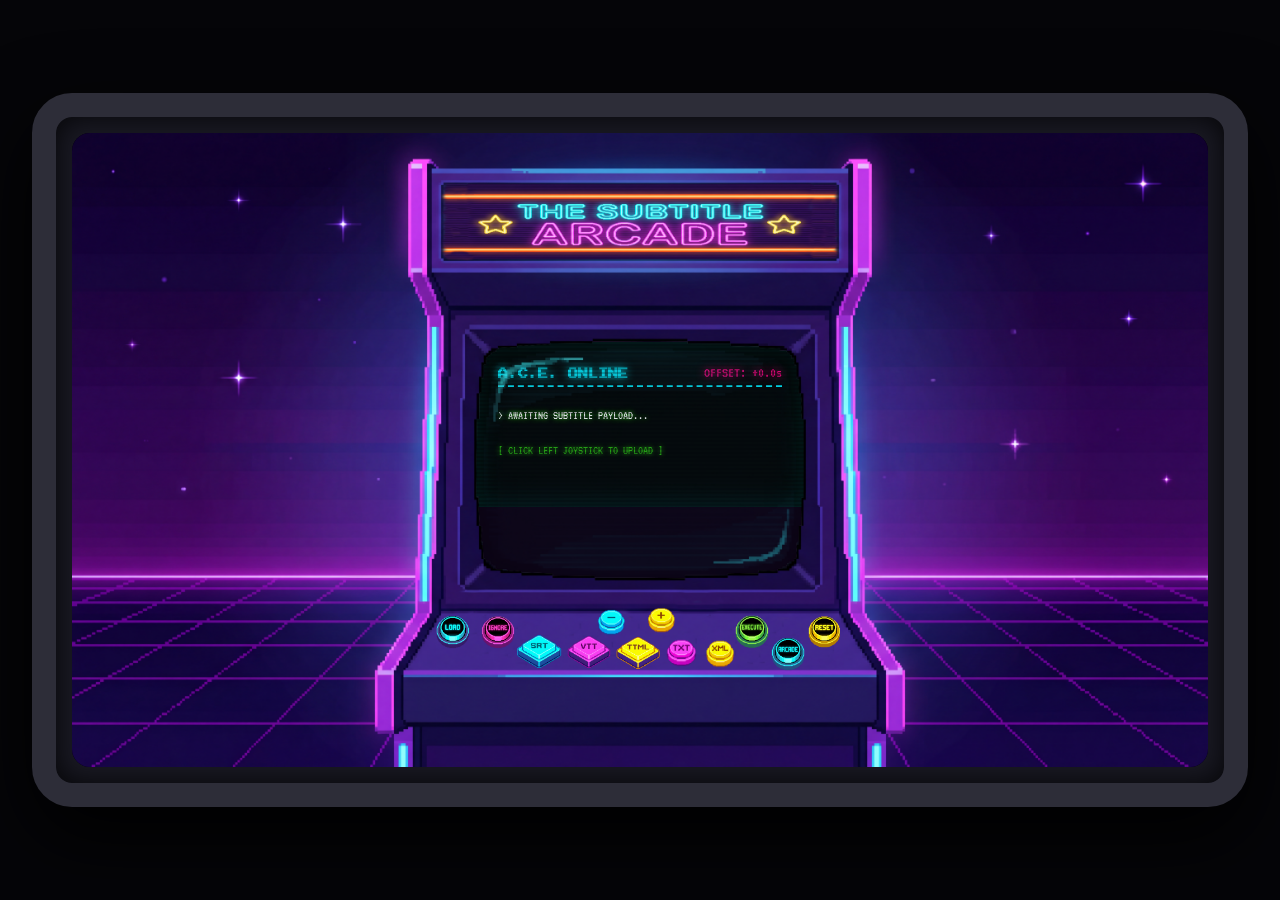
==== index.html @ f76f7696 "Add files via upload" ====
<!DOCTYPE html>
<html lang="en">
<head>
    <meta charset="UTF-8">
    <meta name="viewport" content="width=device-width, initial-scale=1.0">
    <title>A.C.E. | Subtitle Conversion Engine</title>
    <meta name="description" content="Free, 100% secure client-side subtitle format converter. Convert SRT, VTT, TTML, and TXT instantly without cloud uploads.">

    <!-- Global Assets -->
    <link rel="icon" type="image/png" sizes="192x192" href="https://www.thesubtitlearcade.com/favicon.png">
    <link rel="apple-touch-icon" href="https://www.thesubtitlearcade.com/favicon.png">
    <link rel="preconnect" href="https://fonts.googleapis.com">
    <link rel="preconnect" href="https://fonts.gstatic.com" crossorigin>
    <link rel="stylesheet" href="style.min.css?v=101">
    <link rel="stylesheet" href="style.css?v=100">
    <link href="https://fonts.googleapis.com/css2?family=Press+Start+2P&family=VT323&display=swap" rel="stylesheet">

    <style>
        /* ========================================================
           A.C.E. CONVERTER SPECIFIC STYLING
           ======================================================== */
        
        /* The 16:9 Anchor inside your standard site border */
        .arcade-wrapper {
          position: relative;
          width: 100%; 
          max-height: 100%;
          aspect-ratio: 16 / 9;
          margin: 0 auto; 
        }

        <!-- LAYER 0: Deep Space Background -->
                <img src="deep-space-bg.jpg" class="space-bg-layer" alt="Deep Space">
                
                <!-- LAYER 1: The Cosmos Canvas (Stars, Planets, UFOs) -->
                <canvas id="cosmosCanvas" class="cosmos-canvas-layer"></canvas>

                <!-- LAYER 2: The Transparent Cabinet -->
                <img src="cabinet-cutout.png" class="cabinet-layer" alt="Cabinet Deck">

                <!-- LAYER 3: The CRT Screen -->
                <div class="crt-content">
                  <div class="inner-scanlines"></div>
                  
                  <!-- STATE 0: Attract Mode (Boot Up) -->
                  <div class="crt-state active-state" id="state0-attract">
                      <h2 class="attract-title">THE TRANSLATOR</h2>
                      <p class="attract-sub">CONVERT SUBTITLE FILES</p>
                      <p class="attract-sub pink">- NO CREDITS REQUIRED -</p>
                      
                      <div class="start-btn-container">
                          <span class="arcade-start-text blink">START</span>
                      </div>
                  </div>

        /* LAYER 2: The Transparent Cabinet Image */
        .cabinet-layer {
          position: absolute;
          z-index: 2;
          top: 0; left: 0;
          width: 100%; height: 100%;
          background-size: contain;
          background-position: center;
          background-repeat: no-repeat;
          pointer-events: none; 
        }


        /* LAYER 3: The Interactive Buttons */
        .control-deck {
          position: absolute;
          z-index: 3;
          top: 0; left: 0;
          width: 100%; height: 100%;
        }

        .invisible-btn {
          position: absolute;
          background: transparent;
          border: none;
          cursor: pointer;
          border-radius: 50%; 
        }

        /* Neon Glows on Interaction */
        .invisible-btn:hover {
          box-shadow: 0 0 15px 5px rgba(255, 42, 133, 0.6); 
          background: rgba(255, 42, 133, 0.2);
        }
        
        /* Persistent glow for the currently selected format */
        .invisible-btn.active {
          box-shadow: 0 0 15px 5px rgba(57, 255, 20, 0.6); 
          background: rgba(57, 255, 20, 0.2);
        }

        /* Joysticks */
        .left-joy { top: 73%; left: 33%; width: 4%; height: 7%; }
        .right-joy { top: 73%; left: 63%; width: 4%; height: 7%; box-shadow: 0 0 15px 5px rgba(0, 240, 255, 0.6); }
        .right-joy:hover { background: rgba(0, 240, 255, 0.2); }

        /* Left Button Cluster (Formats) */
        .l-btn-1 { top: 77%; left: 41%; width: 2.5%; height: 4.5%; }
        .l-btn-2 { top: 80%; left: 44%; width: 2.5%; height: 4.5%; }
        .l-btn-3 { top: 77%; left: 47%; width: 2.5%; height: 4.5%; }
        .l-btn-4 { top: 80%; left: 49.5%; width: 2.5%; height: 4.5%; }

        /* Center Mini Buttons (Timecode + / -) */
        .c-btn-1 { top: 76.5%; left: 52%; width: 1.5%; height: 2.5%; }
        .c-btn-2 { top: 76.5%; left: 55.5%; width: 1.5%; height: 2.5%; }
        
        .hidden { display: none !important; }
    </style>
</head>
<body>

<div class="screen-wrapper">
    <div class="arcade-cabinet">
        
        <!-- Flexbox applied directly to the CRT screen to center the 16:9 image inside it -->
        <div class="crt-screen" style="display: flex; justify-content: center; align-items: center; background-color: #0b0213; padding: 0; overflow: hidden;">
            
            <!-- THE ARCADE CONVERTER -->
            <div class="arcade-wrapper">
                
                <!-- LAYER 1 (BOTTOM): The CRT Text -->
                <div class="crt-content">
                  <div class="inner-scanlines"></div>
                  
                  <div class="crt-header">
                      <h2>A.C.E. ONLINE</h2>
                      <p class="offset-display" id="timeOffsetDisplay">OFFSET: +0.0s</p>
                  </div>
                  
                  <div class="crt-body" id="dropZone">
                      <p class="blink" style="color: #fff;">> AWAITING SUBTITLE PAYLOAD...</p>
                      <p style="opacity: 0.7; margin-top: 20px;">[ CLICK LEFT JOYSTICK TO UPLOAD ]</p>
                  </div>
                  
                  <div class="crt-body hidden" id="qcReport">
                     <!-- JS will inject diagnostic data here -->
                  </div>
                  
                </div>

                <!-- LAYER 2 (MIDDLE): The Cabinet Image as a True HTML Element -->
                <img src="Screen.png" class="cabinet-layer" alt="Cabinet Deck">

                <!-- LAYER 2.5: The Full-Canvas Marquee Stack -->
                <div class="full-canvas-marquee">
                    <!-- Base Marquee (JPG with black background erased by CSS blend mode) -->
                    <img src="marquee.png" class="marquee-full-layer" alt="Marquee Base">
                    
                    <!-- The Animated Letters -->
                    <img src="T.png" class="marquee-full-layer m-flicker delay-1" alt="T">
                    <img src="B.png" class="marquee-full-layer m-flicker delay-2" alt="B">
                    <img src="L.png" class="marquee-full-layer m-flicker delay-3" alt="L">
                    <img src="C.png" class="marquee-full-layer m-flicker delay-4" alt="C">
                    
                    <!-- The Animated Star -->
                    <img src="RightStar.png" class="marquee-full-layer star-twinkle" alt="*">
                </div>

                <!-- LAYER 3 (TOP): The Interactive Control Deck -->
                <div class="control-deck">
                  
                  <!-- Master Actions -->
                  <button class="arcade-btn load-btn" id="uploadBtn" title="Load File"></button>
                  <button class="arcade-btn ignore-btn" id="ignoreBtn" title="Ignore Warnings"></button>
                  <button class="arcade-btn execute-btn" id="executeBtn" title="Execute Conversion"></button>
                  <button class="arcade-btn reset-btn" id="resetBtn" title="Reset Machine"></button>
                  <button class="arcade-btn hq-btn" id="arcadeBtn" title="Return to HQ"></button>

                  <!-- Timecode Calibrators -->
                  <button class="arcade-btn cal-btn minus-btn" id="decreaseTime" title="Shift Backward"></button>
                  <button class="arcade-btn cal-btn plus-btn" id="increaseTime" title="Shift Forward"></button>

                  <!-- Format Outputs -->
                  <button class="arcade-btn format-btn srt-btn" data-format="srt"></button>
                  <button class="arcade-btn format-btn vtt-btn" data-format="vtt"></button>
                  <button class="arcade-btn format-btn ttml-btn" data-format="ttml"></button>
                  <button class="arcade-btn format-btn xml-btn" data-format="xml"></button>
                  <button class="arcade-btn format-btn txt-btn" data-format="txt"></button>
                  
                  <!-- Hidden File Input -->
                  <input type="file" id="fileInput" accept=".srt,.vtt,.ttml,.xml,.txt" style="display: none;">
                  
                </div>
            </div>
            
        </div>
    </div>
</div>

<script src="app.js"></script>
</body>
</html>
---- style.min.css ----
.hud,.hud span{text-shadow:var(--text-shield)}.arcade-tag.flash-title,.bot-title,.hud,.main-title,.presents-text{font-family:'Press Start 2P',monospace}#cargoWarningModal.active-modal,#miniGameModal.active-modal{position:fixed!important;width:100vw;height:100vh;display:flex!important}#dossierBioText,.flat-numeric-input,.spa-layer{box-sizing:border-box!important}:root{--neon-green:#39ff14;--neon-pink:#ff007f;--neon-cyan:#00f0ff;--crt-bg:#020604;--text-shield:2px 2px 0px #000,-2px -2px 0px #000,2px -2px 0px #000,-2px 2px 0px #000,0px 4px 8px rgba(0,0,0,1)}body,html{background-color:#050508!important;color:#fff!important;margin:0!important;padding:0!important;width:100%!important;height:100%!important;overflow:hidden!important;box-sizing:border-box;overflow-x:hidden!important}*,::after,::before{box-sizing:inherit}.screen-wrapper {
    width: 100vw;
    height: 100vh;
    display: flex;
    justify-content: center;
    /* THE MAGIC BULLET: Centers normally, but pins to the top if the screen is too short */
    align-items: safe center; 
    background-color: #050508;
    padding: 20px;
    
    /* Re-enable vertical scrolling for short screens */
    overflow-y: auto !important; 
    overflow-x: hidden !important;
}.flat-dropzone input[type=file],.spa-layer{display:none}.arcade-cabinet{background:#1a1a24;border:24px solid #2d2d38;border-radius:40px;box-shadow:0 30px 80px rgba(0,0,0,.95),inset 0 0 30px rgba(0,0,0,.85);padding:16px;width:95vw;max-width:1560px;height:90vh;max-height:920px;position:relative}.crt-screen{background-color:var(--crt-bg);width:100%;height:100%;border-radius:18px;position:relative;overflow:hidden;padding:0;box-shadow:inset 0 0 120px #000;animation:.5s cubic-bezier(.23,1,.32,1) forwards crtTurnOn;transform-origin:center center}#battleCanvas,#headerChaseCanvas,.spa-layer{height:100%!important}.scanlines {
    position: fixed;
    top: 0;
    left: 0;
    width: 100vw;
    height: 100vh;
    z-index: 9999;
    background: linear-gradient(rgba(255,255,255,.03) 50%,rgba(0,0,0,.35) 50%);
    background-size: 100% 4px;
    pointer-events: none;
    transform: translateZ(0);
    will-change: transform;
}.z-1{z-index:1}.z-2{z-index:2;position:relative}.z-highest{z-index:9999!important;pointer-events:none}.spa-layer{flex-direction:column;justify-content:space-between;position:absolute!important;top:0!important;left:0!important;width:100%!important;padding:32px!important;overflow-y:auto;overflow-x:hidden}.hud,.screen-footer{justify-content:space-between;font-weight:700;display:flex}#battleCanvas,.crt-boot-flash{position:absolute;pointer-events:none;bottom:0;right:0}.intel-content-zone::-webkit-scrollbar,.payment-focal-zone::-webkit-scrollbar,.spa-layer::-webkit-scrollbar{width:12px}.intel-content-zone::-webkit-scrollbar-track,.payment-focal-zone::-webkit-scrollbar-track,.spa-layer::-webkit-scrollbar-track{background:rgba(0,240,255,.03);border-left:1px solid rgba(0,240,255,.15)}.intel-content-zone::-webkit-scrollbar-thumb,.payment-focal-zone::-webkit-scrollbar-thumb,.spa-layer::-webkit-scrollbar-thumb{background:var(--neon-pink);border-radius:4px;border:2px solid #111}.intel-content-zone::-webkit-scrollbar-thumb:hover,.payment-focal-zone::-webkit-scrollbar-thumb:hover,.spa-layer::-webkit-scrollbar-thumb:hover{background:var(--neon-cyan)}#arcadeHealthHUD.active,.spa-layer.active-layer{display:flex!important}.transparent-bg{background-color:transparent!important}.solid-bg{background-color:#000!important}.crt-boot-flash{top:0;left:0;background:#fff;z-index:10000;animation:.6s ease-out forwards bootFlash}@keyframes bootFlash{0%,10%{opacity:1}100%{opacity:0;visibility:hidden}}@keyframes crtTurnOn{0%{transform:scale(.02,.005);filter:brightness(10) contrast(5);opacity:0}20%{transform:scale(.8,.005);filter:brightness(8) contrast(5);opacity:1}45%{transform:scale(1,.01);filter:brightness(5) contrast(3);opacity:1}75%{transform:scale(1,1);filter:brightness(2) contrast(1.5);opacity:1}100%{transform:scale(1,1);filter:brightness(1) contrast(1);opacity:1}}#battleCanvas{top:0;left:0;width:100%!important;z-index:0}.ui-layer{position:relative;pointer-events:auto;width:100%}.bg-layer-canvas,.bot-graveyard,.card-border-canvas,.dreamy-bg,.matrix-scanline-laser,.monitor-bezel::before,.monitor-static,.pixel-coin-container,.pixel-matrix-bg,.pro-arcade-tooltip,.smoke-burst,.smoke-puff{pointer-events:none}.hud{font-size:16px;color:var(--neon-cyan)}.hud span{color:#fff}.hud div:last-child{text-align:right;margin-right:-4px}.menu-focal-zone{display:flex;flex-direction:column;justify-content:center;align-items:center;flex-grow:1;gap:35px;width:100%}.title-container{text-align:center;margin-top:10px}.arcade-tag.flash-title{font-size:24px;font-weight:700;letter-spacing:4px;margin-bottom:8px;animation:1.2s infinite alternate neonGlowPulse}.presents-text{font-size:12px;color:#95a5a6;letter-spacing:2px;margin-bottom:16px;text-shadow:2px 2px 0 #000}@keyframes neonGlowPulse{0%{color:#ffea00;text-shadow:2px 2px 0 #000,-2px -2px 0 #000,0 0 10px #f70}50%{color:#00f0ff;text-shadow:2px 2px 0 #000,-2px -2px 0 #000,0 0 15px #07f}100%{color:#ff007f;text-shadow:2px 2px 0 #000,-2px -2px 0 #000,0 0 12px #f05}}.main-title{font-size:54px;background:linear-gradient(to bottom,#fff 0,#ffea00 40%,#f20 100%)!important;-webkit-background-clip:text!important;-webkit-text-fill-color:transparent!important;filter:drop-shadow(0px 3px 0px #000) drop-shadow(0px -3px 0px #000) drop-shadow(3px 0px 0px #000) drop-shadow(-3px 0px 0px #000) drop-shadow(0 0 12px rgba(255,0,0,.6));margin-bottom:8px;font-weight:700}.bot-title{color:var(--neon-pink);font-size:36px;text-shadow:var(--text-shield),0 0 8px var(--neon-pink);margin-bottom:16px;font-weight:700}.slogan-text{font-family:VT323,monospace;font-size:34px;font-weight:700;color:#fff;text-shadow:var(--text-shield),0 0 12px rgba(0,240,255,.9);letter-spacing:2px;margin-top:6px}.menu-item .pointer,.menu-item-text{font-family:'Press Start 2P',monospace}.menu-item .pointer,.menu-item-desc,.menu-item-text,.system-status{text-shadow:var(--text-shield)}.menu-container{max-width:720px;width:100%;margin:0 auto;border:3px solid var(--neon-green);background:#040d05;padding:24px;box-shadow:0 0 30px rgba(57,255,20,.45),inset 0 0 15px #000;border-radius:8px;align-self:center}.menu-list{list-style:none;display:flex;flex-direction:column;gap:14px}.menu-item{display:flex;align-items:center;padding:12px;cursor:pointer;border-radius:4px;background:rgba(0,0,0,.4)}.menu-item .pointer{visibility:hidden;color:var(--neon-cyan);margin-right:12px}.menu-item-text{font-size:16px;color:#fff;font-weight:700}.menu-item-desc{font-family:VT323,monospace;font-size:26px;color:var(--neon-green);margin-left:auto;font-weight:700}.hs-header,.screen-footer{font-family:'Press Start 2P',monospace}.menu-item.active{background:rgba(57,255,20,.15);border:1px solid rgba(57,255,20,.3)}.menu-item.active .pointer{visibility:visible}.menu-item.active .menu-item-text{color:var(--neon-cyan);text-shadow:var(--text-shield),0 0 8px var(--neon-cyan)}.menu-item.active .menu-item-desc{color:#fff;text-shadow:var(--text-shield),0 0 8px var(--neon-green)}@media (hover:hover){.menu-item:hover{background:rgba(57,255,20,.15);border:1px solid rgba(57,255,20,.3)}.menu-item:hover .pointer{visibility:visible}.menu-item:hover .menu-item-text{color:var(--neon-cyan);text-shadow:var(--text-shield),0 0 8px var(--neon-cyan)}.menu-item:hover .menu-item-desc{color:#fff;text-shadow:var(--text-shield),0 0 8px var(--neon-green)}}.menu-item:active{background:rgba(57,255,20,.15)!important;border:1px solid rgba(57,255,20,.3)!important}.menu-item:active .pointer{visibility:visible!important}.menu-item:active .menu-item-text{color:var(--neon-cyan)!important;text-shadow:var(--text-shield),0 0 8px var(--neon-cyan)!important}.menu-item:active .menu-item-desc{color:#fff!important;text-shadow:var(--text-shield),0 0 8px var(--neon-green)!important}.screen-footer{font-size:13px;color:#cbdacf;margin-top:40px}.system-status{color:#a0a0a0}.footer-email-link{color:var(--neon-pink);text-shadow:var(--text-shield),0 0 4px var(--neon-pink);text-decoration:none;cursor:pointer}.footer-email-link:hover{color:#fff;text-shadow:var(--text-shield),0 0 14px var(--neon-pink)}.bg-layer-canvas{position:absolute;top:0;left:0;width:100%;height:100%;z-index:0;image-rendering:pixelated;-webkit-backface-visibility:hidden;backface-visibility:hidden;transform:translate3d(0,0,0)}#configInterface *,#configInterface ::after,#configInterface ::before,#contactInterface .config-header *,#contactInterface .payment-focal-zone *,#intelInterface .config-header *,#intelInterface .intel-content-zone *,#paymentInterface *,#paymentInterface ::after,#paymentInterface ::before,#trophiesInterface .config-header *,#trophiesInterface .high-score-zone *{text-shadow:none!important;filter:none!important;background-image:none!important}.config-header{display:flex;justify-content:space-between;align-items:center;border-bottom:2px solid #222;padding-bottom:16px;margin-bottom:24px;position:relative}.config-main-title{font-family:Arial,Helvetica,sans-serif!important;font-size:24px!important;font-weight:900!important;color:#00f0ff!important;margin:0!important;letter-spacing:.5px!important;flex-shrink:0}.config-section-heading,.flat-label{font-weight:700!important;font-family:Arial,Helvetica,sans-serif!important;letter-spacing:.5px!important}.header-runway-wrapper{flex-grow:1;height:48px;margin:0 20px;position:relative;background:#08080c;border:1px dashed #223;border-radius:4px;overflow:hidden}#headerChaseCanvas{position:absolute;top:0;left:0;width:100%!important}.config-section-heading{font-size:16px!important;color:gold!important;margin:0 0 4px!important}.flat-dropzone-text,.flat-label,.intel-text{font-size:13px!important}.config-grid{display:grid;grid-template-columns:repeat(4,1fr);gap:24px;flex-grow:1;margin-bottom:20px;min-height:0}.config-card{background:#111!important;border:2px solid #333!important;border-radius:8px!important;padding:24px!important;display:flex;flex-direction:column;gap:16px;overflow-y:auto;min-height:0}.config-card::-webkit-scrollbar{width:6px}.config-card::-webkit-scrollbar-track{background:0 0}.config-card::-webkit-scrollbar-thumb{background:#444;border-radius:3px}.config-card::-webkit-scrollbar-thumb:hover{background:var(--neon-cyan)}.form-group,.ref-speaker-slits{display:flex;flex-direction:column;gap:8px}.row-spacing{margin-top:4px}.flat-label{color:#0f6!important}.intel-text{font-family:Arial,Helvetica,sans-serif!important;color:#ccc!important;line-height:1.8}.flat-vector-icon{width:48px;height:48px;display:block;color:#888;transition:color .2s}.flat-dropzone-text,.flat-numeric-input{color:#fff!important;font-weight:700!important}.flat-dropzone{border:2px dashed #444;border-radius:6px;padding:16px 12px;text-align:center;background:#161616;cursor:pointer;display:flex;flex-direction:column;align-items:center;gap:10px}.flat-dropzone:hover{border-color:#00f0ff;background:#1a2426}.flat-dropzone:hover .flat-vector-icon,.rank-4 .hs-rank{color:#00f0ff}.svg-clapboard,.svg-script{width:100%;height:100%}.flat-numeric-input,.flat-select-dropdown{outline:0!important;width:100%!important;font-family:Arial,Helvetica,sans-serif!important}.svg-clapboard .clap-top{transform-origin:2px 9px;transition:transform .15s cubic-bezier(.25, 1, .2, 1.1)}.group-clapboard:hover .svg-clapboard .clap-top{transform:rotate(11deg) translate(2px,-3px);color:#ff007f!important}.svg-script .script-page{transform-origin:bottom center}.group-script:hover .svg-script{animation:.35s ease-in-out infinite alternate textFlutterCycle}@keyframes textFlutterCycle{0%{transform:skewX(0) scaleY(1)}50%{transform:skewX(-3deg) scaleY(.97) skewY(1deg)}100%{transform:skewX(4deg) scaleY(1.02)}}.flat-dropzone-text{font-family:Arial,Helvetica,sans-serif!important;line-height:1.4!important}.estimator-input-group{display:flex;flex-direction:column;gap:8px;margin-bottom:4px}.flat-numeric-input{background:#000!important;border:2px solid #0f6!important;font-size:18px!important;padding:10px 14px!important;border-radius:6px!important}.flat-numeric-input:focus,.flat-select-dropdown:focus{border-color:#00f0ff!important}.estimator-summary-box{background:#1c1c1c!important;border:2px dashed #444!important;border-radius:6px!important;padding:14px!important;margin-top:auto}.summary-line{display:flex;justify-content:space-between;align-items:center}.summary-label{font-family:Arial,Helvetica,sans-serif!important;font-size:12px!important;font-weight:700!important;color:#aaa!important}.summary-value{font-family:Arial,Helvetica,sans-serif!important;font-size:24px!important;font-weight:900!important;color:#39ff14!important}.flat-check-row input:checked~.flat-check-text,.flat-select-dropdown{color:#fff!important;font-weight:700!important}.flat-select-dropdown{background:#000!important;border:2px solid #555!important;font-size:15px!important;padding:12px!important;border-radius:6px!important;cursor:pointer!important}.flat-check-text,.txt-white{font-size:14px!important}.flat-checkbox-block{background:#000;border:2px solid #222;border-radius:6px;padding:12px;display:flex;flex-direction:column;gap:12px}.flat-check-row{display:flex;align-items:flex-start;gap:10px;cursor:pointer}.flat-check-row input[type=checkbox]{transform:scale(1.2);cursor:pointer;margin-top:2px}.flat-check-text{font-family:Arial,Helvetica,sans-serif!important;color:#ccc!important}.flat-table{width:100%;border-collapse:collapse}.flat-th{font-family:Arial,Helvetica,sans-serif!important;font-size:12px!important;font-weight:700!important;color:#888!important;border-bottom:2px solid #333;padding-bottom:8px;text-align:left}.flat-radio-row,.txt-white{font-family:Arial,Helvetica,sans-serif!important;color:#fff!important;font-weight:700!important}.flat-td{padding:14px 0;border-bottom:1px solid #222;vertical-align:middle}.flat-radio-row{display:inline-flex;align-items:center;gap:8px;font-size:13px!important;cursor:pointer}.flat-radio-row input[type=radio]{transform:scale(1.2);cursor:pointer}.txt-cyan,.txt-orange,.txt-pink{font-family:Arial,Helvetica,sans-serif!important;font-weight:900!important;font-size:14px!important}.txt-cyan{color:#00f0ff!important}.txt-pink{color:#ff007f!important}.txt-orange{color:#f90!important}.override-btn-green,.override-btn-pink{background:#000!important;font-family:Arial,Helvetica,sans-serif!important;font-weight:700!important;cursor:pointer!important}.override-btn-pink{border:2px solid #ff007f!important;color:#ff007f!important;font-size:14px!important;padding:8px 16px!important;border-radius:4px!important;flex-shrink:0}.override-btn-pink:hover{background:#ff007f!important;color:#000!important}.override-btn-green{border:2px solid #39ff14!important;color:#39ff14!important;font-size:15px!important;padding:14px!important;border-radius:6px!important;margin-top:14px!important;width:100%!important;letter-spacing:.5px!important}.override-btn-green:hover{background:#39ff14!important;color:#000!important}.intel-content-zone{display:flex;flex-direction:column;justify-content:flex-start;align-items:center;flex-grow:1;width:100%;padding-top:20px;padding-bottom:60px;overflow-y:auto}.intel-text-blocks{max-width:800px;width:100%;margin-top:40px;display:flex;flex-direction:column;gap:24px}.intel-grid{display:grid;grid-template-columns:1fr 1fr;gap:24px;width:100%;margin-bottom:0}.action-vignette-canvas{width:100%;max-width:600px;aspect-ratio:600/250;margin:0 auto;background:0 0;border:3px solid #333;border-radius:8px;display:block;box-shadow:inset 0 0 40px #000}.retro-captcha{display:inline-flex;align-items:center;background:#f9f9f9;border:2px solid #d3d3d3;padding:12px 18px;border-radius:3px;cursor:pointer;box-shadow:0 4px 15px rgba(0,0,0,.5);transition:.1s;margin-top:10px}.hs-row,.rc-left{align-items:center}.retro-captcha:hover{background:#fff;box-shadow:0 4px 20px rgba(0,240,255,.4);border-color:var(--neon-cyan)}.rc-left{display:flex}.rc-checkbox{width:28px;height:28px;appearance:none;background:#fff;border:2px solid #c1c1c1;border-radius:2px;margin-right:12px;cursor:pointer;position:relative;transition:.2s}.rc-checkbox:checked{border-color:#090}.rc-checkbox:checked::after{content:'✔';position:absolute;top:-6px;left:3px;font-size:26px;color:#090;font-family:sans-serif}.rc-text{font-family:Arial,sans-serif!important;font-weight:700;font-size:15px;color:#222!important;margin-right:24px;letter-spacing:0;text-shadow:none!important}.rc-grid{display:grid;grid-template-columns:repeat(3,10px);grid-template-rows:repeat(3,10px);gap:2px}.rc-square{background:#4285f4;border-radius:1px}.rc-square.rc-active{background:#1a2426}.high-score-zone{display:flex;flex-direction:column;align-items:center;flex-grow:1;width:100%;padding:20px 0;overflow-y:hidden}.arcade-board{border:4px solid var(--neon-cyan);border-image:linear-gradient(to bottom,var(--neon-cyan),var(--neon-pink)) 1;position:relative;background:rgba(0,0,0,.85);box-shadow:0 0 20px rgba(0,240,255,.4),inset 0 0 20px rgba(255,0,127,.2);overflow:hidden;padding-bottom:50px}.hs-scroll-container{max-height:45vh;overflow-y:auto;overflow-x:hidden;padding-right:12px;padding-left:12px}.hs-scroll-container::-webkit-scrollbar{width:14px}.hs-scroll-container::-webkit-scrollbar-track{background:#0a0a0a;border-left:2px solid #333}.hs-scroll-container::-webkit-scrollbar-thumb{background:var(--neon-pink);border-radius:2px;border:2px solid #111}.hs-scroll-container::-webkit-scrollbar-thumb:hover{background:var(--neon-cyan)}.high-score-board{width:100%;max-width:1000px;border-radius:8px;padding:24px}.hs-row{display:grid;grid-template-columns:60px 160px 150px 1fr;gap:16px;padding:16px 0;border-bottom:1px dashed #333}.hs-row:last-child{border-bottom:none}.hs-header{font-size:14px;color:#888;border-bottom:2px solid #444;padding-bottom:12px;padding-left:12px;padding-right:26px}.hs-name,.hs-rank,.hs-score{font-size:16px;text-shadow:var(--text-shield);font-family:'Press Start 2P',monospace}.hs-rank{color:#fff;text-align:left}.hs-name{color:var(--neon-cyan)}.hs-score{color:var(--neon-green);text-align:right;padding-right:20px}.hs-review,.matrix-label{text-shadow:1px 1px 0 #000}.hs-review{font-family:'Press Start 2P',monospace;font-size:10px;color:#ccc;line-height:1.6;text-transform:uppercase}.hs-1st{background:rgba(255,234,0,.1);border:1px solid rgba(255,234,0,.5);box-shadow:inset 0 0 15px rgba(255,234,0,.2);transform:scale(1.02);margin:10px 0;padding:16px 10px}.hs-1st .hs-rank{color:#ffea00;animation:1.5s infinite alternate neonGlowPulse}.hs-1st .hs-review{color:#fff!important;text-shadow:0 0 5px #ffea00!important}.hs-2nd .hs-rank{color:#d3d3d3}.hs-3rd .hs-rank{color:#cd7f32}.rank-5 .hs-rank{color:#39ff14}.rank-6 .hs-rank{color:#ff007f}.rank-7 .hs-rank{color:#9b59b6}.rank-8 .hs-rank{color:#f1c40f}.rank-9 .hs-rank{color:#e67e22}.rank-10 .hs-rank{color:#1abc9c}.rank-11 .hs-rank{color:#e74c3c}.rank-12 .hs-rank{color:#3498db}.rank-13 .hs-rank{color:#2ecc71}.rank-14 .hs-rank{color:#ff69b4}.rank-15 .hs-rank{color:#0ff}.pixel-crown{display:inline-block;margin-right:8px;animation:1s infinite alternate bounce}.blink-cursor{animation:1s step-end infinite blinkStep}@keyframes blinkStep{0%,100%{opacity:1}50%{opacity:0}}@keyframes bounce{0%{transform:translateY(0)}100%{transform:translateY(-5px)}}.screen-glitch{animation:.15s infinite extremeGlitch;filter:drop-shadow(4px 0px 0px rgba(255,0,127,.8)) drop-shadow(-4px 0px 0px rgba(0,240,255,.8))!important}@keyframes extremeGlitch{0%{transform:translate(0) skewX(0);filter:hue-rotate(0deg)}20%{transform:translate(-8px,4px) skewX(5deg);filter:hue-rotate(90deg)}40%{transform:translate(6px,-6px) skewX(-5deg);filter:hue-rotate(0deg)}60%{transform:translate(-4px,8px) skewX(2deg);filter:hue-rotate(180deg)}80%{transform:translate(8px,-4px) skewX(-2deg);filter:hue-rotate(0deg)}100%{transform:translate(0) skewX(0)}}.hs-ticker-wrap{position:absolute;bottom:0;left:0;width:100%;height:30px;background:var(--neon-pink);overflow:hidden;display:flex;align-items:center;border-top:2px solid #fff}.payment-card,.payment-focal-zone{display:flex;flex-direction:column}.hs-ticker-move{display:flex;white-space:nowrap;animation:20s linear infinite ticker}.hs-ticker-item{font-family:'Press Start 2P',monospace;font-size:12px;color:#000;padding:0 50px}@keyframes ticker{0%{transform:translate3d(0,0,0)}100%{transform:translate3d(-50%,0,0)}}.payment-focal-zone{justify-content:flex-start;align-items:center;flex-grow:1;width:100%;padding-top:40px;padding-bottom:60px;overflow-y:auto;overflow-x:hidden}.credits-required-title{font-size:54px;font-family:'Press Start 2P',monospace;font-weight:700;text-align:center;margin-bottom:8px;animation:1.5s linear infinite criticalFlash}@keyframes criticalFlash{0%,100%{color:red;text-shadow:4px 4px 0 #000,0 0 20px red}20%{color:#00f0ff;text-shadow:4px 4px 0 #000,0 0 20px #00f0ff}40%{color:#39ff14;text-shadow:4px 4px 0 #000,0 0 20px #39ff14}60%{color:#ffea00;text-shadow:4px 4px 0 #000,0 0 20px #ffea00}80%{color:#ff007f;text-shadow:4px 4px 0 #000,0 0 20px #ff007f}}.payment-grid{display:flex;flex-wrap:wrap;justify-content:center;align-items:flex-start;gap:30px;width:100%;max-width:900px;padding-top:20px}@keyframes hoverFloat{0%,100%{transform:translateY(var(--stagger))}50%{transform:translateY(calc(var(--stagger) - 8px))}}.payment-card{background:#111!important;border:3px solid #333!important;border-radius:8px!important;padding:32px!important;align-items:center;justify-content:center;gap:16px;cursor:pointer;position:relative;flex:1 1 calc(25% - 30px);min-width:160px;animation:3.5s ease-in-out infinite hoverFloat;transition:border-color .3s,background .3s,box-shadow .3s}.payment-card:nth-child(2n){--stagger:30px;animation-delay:-1.75s}.payment-card:nth-child(odd){--stagger:0px;animation-delay:0s}.payment-card:hover{animation:none;border-color:var(--neon-cyan)!important;background:#1a2426!important;box-shadow:0 0 25px rgba(0,240,255,.6);transform:translateY(calc(var(--stagger) - 10px)) scale(1.05);z-index:5}.pixel-coin-container{position:absolute;top:0;left:50%;transform:translateX(-50%);opacity:0;z-index:10}.pixel-coin{width:48px;height:48px;image-rendering:pixelated}.payment-card:hover .pixel-coin-container{animation:.6s cubic-bezier(.175,.885,.32,1.275) forwards popCoin}@keyframes popCoin{0%{opacity:0;transform:translate(-50%,0) scale(.5)}30%{opacity:1;transform:translate(-50%,-40px) scale(1.2)}100%{opacity:0;transform:translate(-50%,-80px) scale(1)}}.payment-card:hover .retro-logo{filter:drop-shadow(0 0 8px var(--neon-cyan));transform:scale(1.1)}.retro-logo{width:64px;height:64px;display:block;color:#fff;transition:.2s}.payment-name{font-family:'Press Start 2P',monospace!important;font-size:16px!important;color:#fff!important;text-align:center}.payment-card:hover .payment-name{color:var(--neon-cyan)!important}.cc-form-container{display:none;width:100%;max-width:600px;background:#111;border:2px dashed #444;border-radius:8px;padding:32px;margin-top:60px;box-shadow:inset 0 0 15px #000;opacity:0;transform:translateY(20px)}.cc-form-container.active{display:block;animation:.4s forwards slideUpFade}.premium-inst-form{display:none;position:absolute;top:110px;left:20px;width:220px;height:440px;margin:0;flex-direction:column;z-index:20;padding:24px;background:#111;border:2px solid #00f0ff;border-radius:8px;box-shadow:0 0 20px rgba(0,240,255,.15)}@media (max-width:1300px){.premium-inst-form{position:relative;top:auto;left:auto;width:100%;max-width:700px;height:280px;margin:0 auto 30px}}.premium-inst-form .form-group{flex-grow:1;display:flex;flex-direction:column}.premium-inst-form textarea{flex-grow:1;height:100%!important}@keyframes slideUpFade{to{opacity:1;transform:translateY(0)}}.form-group-row{display:flex;gap:16px;margin-top:16px}.form-group-row>.form-group,.pilot-input-half{flex:1}.cc-input{background:#000!important;color:#39ff14!important;letter-spacing:2px!important}.bot-graveyard{position:relative;width:320px;height:120px;margin-top:70px;margin-left:auto;margin-right:auto}.dead-bot{position:absolute;bottom:0;width:64px;height:64px}.dead-bot.bot-1{left:40px;transform:rotate(-20deg);z-index:1}.dead-bot.bot-2{left:90px;bottom:-10px;transform:rotate(15deg);z-index:2}.dead-bot.bot-3{left:140px;transform:rotate(-5deg);z-index:1}.dead-bot.bot-4{left:190px;bottom:-5px;transform:rotate(35deg);z-index:3}.dead-bot.bot-5{left:60px;bottom:25px;transform:rotate(110deg);z-index:4;filter:brightness(.6)}.dead-bot.bot-6{left:120px;bottom:20px;transform:rotate(-65deg);z-index:5;filter:brightness(.7)}.dead-bot.bot-7{left:160px;bottom:35px;transform:rotate(160deg);z-index:2;filter:brightness(.5)}.dead-bot.bot-8{left:210px;bottom:15px;transform:rotate(85deg);z-index:4;filter:brightness(.8)}.bot-bubble,.sparks,.sparks::after,.zap,.zap::after{position:absolute;left:50%}@keyframes botJitter{0%,100%,85%,95%{transform:translate(0,0) rotate(0)}87%{transform:translate(-6px,4px) rotate(-8deg)}89%{transform:translate(6px,-4px) rotate(8deg)}91%{transform:translate(-4px,-6px) rotate(-5deg)}93%{transform:translate(4px,6px) rotate(5deg)}}.dead-bot-svg{width:100%;height:100%;filter:drop-shadow(2px 4px 6px rgba(0,0,0,.8));transform-origin:center;animation:4s linear infinite botJitter}.zap,.zap::after{top:50%;width:2px;height:26px;background:#fff;box-shadow:0 0 8px #00f0ff,0 0 15px #00f0ff;opacity:0;transform-origin:center;z-index:20}.zap{animation:1.5s infinite electricZap}.zap::after{content:'';width:26px;height:2px;animation:1.8s infinite electricZapAlt}@keyframes electricZap{0%,88%{opacity:0;transform:translate(-50%,-50%) rotate(0) scale(.5)}89%{opacity:1;transform:translate(-40%,-60%) rotate(45deg) scale(1.5)}100%,90%,94%{opacity:0}92%{opacity:1;transform:translate(-60%,-40%) rotate(-30deg) scale(2)}}@keyframes electricZapAlt{0%,82%{opacity:0;transform:translate(-50%,-50%) rotate(0) scale(.5)}83%{opacity:1;transform:translate(-60%,-40%) rotate(-45deg) scale(1.8)}100%,84%,88%{opacity:0}86%{opacity:1;transform:translate(-40%,-60%) rotate(30deg) scale(1.2)}}.sparks,.sparks::after{top:50%;width:4px;height:4px;border-radius:50%;background:0 0;z-index:15}.sparks{animation:2.5s cubic-bezier(.1,.8,.3,1) infinite sparkPop}.sparks::after{content:'';animation:3.2s cubic-bezier(.1,.8,.3,1) infinite sparkPopAlt;animation-delay:.5s}@keyframes sparkPop{0%,100%,80%,95%{opacity:0;box-shadow:0 0 0 0 transparent}82%{opacity:1;box-shadow:-20px -40px 4px 4px #00f0ff,30px -30px 6px 6px #39ff14,10px -70px 4px 4px #ffea00,-50px -20px 6px 4px #ff007f}87%{opacity:1;box-shadow:-80px -120px 10px 4px #00f0ff,130px -80px 10px 4px #39ff14,40px -180px 10px 4px #ffea00,-140px -60px 12px 4px #ff007f}92%{opacity:0;box-shadow:-100px -80px 12px -2px #00f0ff,150px -40px 12px -2px #39ff14,50px -140px 12px -2px #ffea00,-160px -20px 14px -2px #ff007f}}@keyframes sparkPopAlt{0%,100%,80%,95%{opacity:0;box-shadow:0 0 0 0 transparent}82%{opacity:1;box-shadow:40px -40px 4px 4px #ff007f,-30px -30px 6px 6px #00f0ff,-10px -70px 4px 4px #39ff14,50px -20px 6px 4px #ffea00}87%{opacity:1;box-shadow:100px -100px 10px 4px #ff007f,-90px -60px 10px 4px #00f0ff,-30px -160px 10px 4px #39ff14,120px -40px 12px 4px #ffea00}92%{opacity:0;box-shadow:120px -60px 12px -2px #ff007f,-110px -30px 12px -2px #00f0ff,-40px -120px 12px -2px #39ff14,140px -10px 14px -2px #ffea00}}.bot-1 .dead-bot-svg{animation-delay:.3s}.bot-1 .sparks,.bot-5 .zap{animation-delay:.1s}.bot-1 .zap{animation-delay:.2s}.bot-2 .dead-bot-svg{animation-delay:1.8s}.bot-2 .sparks{animation-delay:1.4s}.bot-2 .zap{animation-delay:1.5s}.bot-3 .dead-bot-svg,.bot-7 .zap{animation-delay:.9s}.bot-3 .sparks{animation-delay:.7s}.bot-3 .zap{animation-delay:.8s}.bot-4 .dead-bot-svg{animation-delay:2.5s}.bot-4 .sparks,.bot-8 .dead-bot-svg{animation-delay:2.1s}.bot-4 .zap{animation-delay:2.3s}.bot-5 .dead-bot-svg{animation-delay:3.2s}.bot-5 .sparks{animation-delay:.4s}.bot-6 .dead-bot-svg{animation-delay:1.2s}.bot-6 .sparks{animation-delay:2.8s}.bot-6 .zap{animation-delay:2.9s}.bot-7 .dead-bot-svg,.signal-3{animation-delay:.5s}.bot-7 .sparks{animation-delay:1.1s}.bot-8 .sparks{animation-delay:1.9s}.bot-8 .zap{animation-delay:1.7s}.bot-bubble{top:-30px;transform:translateX(-50%);background:#000;border:2px solid #ff007f;color:#fff;padding:6px 10px;font-family:'Press Start 2P',monospace;font-size:10px;border-radius:4px;opacity:0;transition:opacity .2s;white-space:nowrap;z-index:10}.bot-bubble.show{opacity:1}.matrix-form-container{width:100%;max-width:700px;background:rgba(0,5,0,.85);border:3px solid var(--neon-green);border-radius:8px;padding:32px;box-shadow:0 0 30px rgba(57,255,20,.4),inset 0 0 20px rgba(0,0,0,.9)}.matrix-label{color:var(--neon-green)!important;font-family:'Press Start 2P',monospace!important}.cat-desc,.matrix-btn{text-shadow:2px 2px 0 #000}.matrix-input{background:rgba(0,20,0,.6)!important;border:2px solid #1f4e1f!important;color:var(--neon-cyan)!important;font-family:VT323,monospace!important;font-size:24px!important}.matrix-input:focus{border-color:var(--neon-green)!important;box-shadow:0 0 15px rgba(57,255,20,.3)}.matrix-btn{font-family:'Press Start 2P',monospace!important;font-size:18px!important;padding:20px!important;box-shadow:0 0 15px rgba(57,255,20,.4);animation:2s infinite alternate neonGlowPulse}#arcadeHealthHUD{align-items:center;gap:16px;width:100%;margin-top:15px}#arcadeProgressContainer{flex-grow:1;height:36px;background:#111;border:4px solid #222;border-radius:0;position:relative;overflow:hidden}#arcadeProgressBar{height:100%;width:0%;background-color:var(--neon-pink);background-image:repeating-linear-gradient(to right,transparent,transparent 8px,#111 8px,#111 12px)!important;transition:none!important}#miniGameModal.active-modal{top:0;left:0;background:#020305!important;justify-content:center!important;align-items:center!important}#cargoWarningModal.active-modal{top:0;left:0;background:rgba(2,3,5,.95)!important}.format-content-wrapper,.high-score-zone,.menu-focal-zone,.payment-focal-zone{position:relative}.format-content-wrapper::after, .high-score-zone::after, .menu-focal-zone::after, .payment-focal-zone::after {
    content: " ";
    display: block;
    position: fixed;
    top: 0;
    left: 0;
    width: 100vw;
    height: 100vh;
    background: linear-gradient(rgba(0,0,0,0) 50%, rgba(0,0,0,.2) 50%);
    background-size: 100% 4px;
    z-index: 50;
    pointer-events: none;
}.pixel-matrix-bg{position:absolute;top:-20%;left:-20%;width:140%;height:140%;z-index:0;background-color:#000;background-image:repeating-linear-gradient(0deg,rgba(0,0,0,.85) 0,rgba(0,0,0,.85) 4px,transparent 4px,transparent 8px),repeating-linear-gradient(90deg,rgba(255,0,127,.4) 0,rgba(0,240,255,.4) 30%,rgba(57,255,20,.4) 60%,rgba(255,234,0,.4) 100%);background-size:50% 50%,100% 100%;animation:20s linear infinite alternate hardwareAcceleratedPan;will-change:transform}@keyframes hardwareAcceleratedPan{0%{transform:translate3d(0,0,0)}100%{transform:translate3d(8%,4%,0)}}.matrix-scanline-laser{position:absolute;top:-10%;left:0;width:100%;height:15px;z-index:1;background:linear-gradient(to bottom,transparent,rgba(0,240,255,.8),rgba(255,0,127,.8),transparent);box-shadow:0 0 20px rgba(0,240,255,.5),0 0 40px rgba(255,0,127,.5);animation:6s linear infinite laserScanDown}@keyframes jitterBarMorph{0%{transform:translate(0,0);background-position:0 0,0 0,0 0;filter:blur(12px) contrast(1.5) saturate(2.5) hue-rotate(0deg)}10%{transform:translate(-3px,4px);background-position:0 0,0 0,10% 0}20%{transform:translate(4px,-2px);background-position:0 0,0 0,20% 0;filter:blur(10px) contrast(2) saturate(3) hue-rotate(20deg)}30%{transform:translate(-2px,3px);background-position:0 0,0 0,30% 0}50%{transform:translate(3px,-3px);background-position:0 0,0 0,50% 0;filter:blur(12px) contrast(1.5) saturate(2.5) hue-rotate(45deg)}70%{transform:translate(-4px,2px);background-position:0 0,0 0,70% 0}90%{transform:translate(2px,-4px);background-position:0 0,0 0,90% 0;filter:blur(14px) contrast(2) saturate(3) hue-rotate(70deg)}100%{transform:translate(0,0);background-position:0 0,0 0,100% 0;background-size:100% 100%,100% 100%,400% 100%;filter:blur(12px) contrast(1.5) saturate(2.5) hue-rotate(90deg)}}@keyframes laserScanDown{0%{transform:translateY(-10vh)}100%{transform:translateY(110vh)}}.format-scroll-box{position:absolute;top:0;left:0;width:100%;height:100%;overflow-y:auto;overflow-x:hidden;z-index:2;transform:translateZ(0);-webkit-overflow-scrolling:touch;will-change:scroll-position,transform}.crt-zone,.format-card,.format-card>*,.format-grid{position:relative}.format-scroll-box::-webkit-scrollbar{width:14px}.format-scroll-box::-webkit-scrollbar-track{background:rgba(0,0,0,.5);border-left:2px solid #333}.format-scroll-box::-webkit-scrollbar-thumb{background:var(--neon-cyan);border-radius:2px;border:2px solid #111}.format-scroll-box::-webkit-scrollbar-thumb:hover{background:var(--neon-pink)}.format-content-zone{position:relative;z-index:2;max-width:900px;margin:0 auto}.cat-desc{margin-top:-10px;margin-bottom:25px;color:#a0a0a0!important;font-size:22px!important}.crt-zone{margin-bottom:50px}.format-grid{display:grid;grid-template-columns:repeat(2,1fr);gap:24px;z-index:5}.format-card{background:rgba(10,10,15,.85)!important;border:8px solid #111!important;border-radius:20px!important;box-shadow:none!important;padding:24px!important;overflow:hidden}.format-name{font-family:'Press Start 2P',monospace;font-size:15px;color:#fff;margin-top:0;margin-bottom:16px;line-height:1.4;letter-spacing:1px;text-shadow:var(--text-shield)}.format-p{font-family:VT323,monospace!important;font-size:22px!important;color:#fff!important;text-shadow:2px 2px 0 #000;line-height:1.4;margin-bottom:12px}.arcade-btn-label,.data-label{font-family:'Press Start 2P',monospace;text-shadow:2px 2px 0 #000}.data-label{font-size:12px;letter-spacing:1px;padding-right:8px}.cyan-label{color:var(--neon-cyan)}.pink-label{color:var(--neon-pink)}.green-label{color:var(--neon-green)}.yellow-label{color:#ffea00}.glow-cyan,.glow-green,.glow-pink,.glow-yellow{animation:none!important;box-shadow:none!important}.format-card>*{z-index:2}.card-border-canvas{position:absolute;top:0;left:0;width:100%;height:100%;z-index:1}.arcade-control-group{display:flex;flex-direction:column;align-items:center;gap:16px}.arcade-round-btn{width:80px;height:80px;border-radius:50%;border:none;position:relative;cursor:pointer;outline:0;box-shadow:inset 4px 4px 6px rgba(255,255,255,.5),inset -4px -4px 6px rgba(0,0,0,.5),0 12px 0 #111,0 18px 20px rgba(0,0,0,.8)}.arcade-round-btn:active{box-shadow:inset 4px 4px 6px rgba(255,255,255,.5),inset -4px -4px 6px rgba(0,0,0,.5),0 2px 0 #111,0 5px 10px rgba(0,0,0,.8)}.pink-btn{background:var(--neon-pink)}.green-btn{background:var(--neon-green)}.btn-cap{position:absolute;top:14%;left:14%;width:72%;height:72%;border-radius:50%;border:3px solid rgba(0,0,0,.8);background:linear-gradient(135deg,rgba(0,0,0,.6) 0,rgba(0,0,0,0) 60%,rgba(255,255,255,.4) 100%);box-shadow:inset 6px 6px 12px rgba(0,0,0,.9),inset -3px -3px 6px rgba(255,255,255,.5)}.arcade-btn-label{font-size:11px;color:#fff;text-align:center;line-height:1.6}.floating-help-icon,.pro-arcade-tooltip{color:#000;font-family:'Press Start 2P',monospace;opacity:0}.floating-help-icon{position:absolute;top:0;right:0;width:36px;height:36px;background:var(--neon-green);font-size:20px;display:flex;justify-content:center;align-items:center;border-radius:50%;border:3px solid #111;cursor:pointer;transform:scale(0);user-select:none;box-shadow:0 4px 0 #009600,0 6px 10px rgba(0,0,0,.5);transition:filter .2s;z-index:10}.floating-help-icon.active{animation:.7s cubic-bezier(.175,.885,.32,1.275) forwards popIn,2.5s ease-in-out .5s infinite alternate cartoonHover}.floating-help-icon:active{box-shadow:0 0 0 #009600,0 2px 5px rgba(0,0,0,.5);margin-top:4px}.floating-help-icon:hover{filter:brightness(1.2);animation-play-state:paused}.smoke-burst{position:absolute;top:-14px;right:-14px;width:64px;height:64px;background:radial-gradient(circle,#fff 20%,#ddd 50%,transparent 70%);border-radius:50%;opacity:0;z-index:9}.smoke-burst.active{animation:.8s ease-out forwards smokePop}@keyframes smokePop{0%{transform:scale(0);opacity:1;filter:blur(2px)}40%{transform:scale(1.5);opacity:.8;filter:blur(4px)}100%{transform:scale(2.2);opacity:0;filter:blur(8px)}}@keyframes popIn{0%{opacity:0;transform:scale(0) rotate(-45deg)}100%{opacity:1;transform:scale(1) rotate(15deg)}}@keyframes cartoonHover{0%{transform:translateY(0) rotate(15deg)}100%{transform:translateY(-6px) rotate(5deg)}}.pro-arcade-tooltip{position:absolute;top:-9999px;left:-9999px;width:280px;background:#fff;border:4px solid #111;border-radius:16px;padding:16px;font-size:11px;line-height:1.8;z-index:99999;box-shadow:8px 8px 0 rgba(0,0,0,.8);transform:translateY(20px) scale(.8);transform-origin:bottom center;transition:opacity .2s cubic-bezier(.175, .885, .32, 1.275),transform .2s cubic-bezier(.175, .885, .32, 1.275);text-align:center}.pro-arcade-tooltip.visible{opacity:1;transform:translateY(0) scale(1)}.multi-select-container{position:relative;width:100%}.multi-select-options{display:none;position:absolute;top:100%;left:0;width:100%;background:#000;border:2px solid #00f0ff;border-top:none;border-bottom-left-radius:6px;border-bottom-right-radius:6px;max-height:250px;overflow-y:auto;z-index:99;padding:16px;box-shadow:0 10px 30px rgba(0,0,0,.9)}.pro-arcade-tooltip::after,.pro-arcade-tooltip::before{border-style:solid;left:50%;content:'';position:absolute}.multi-select-container.open .multi-select-options{display:flex;flex-direction:column;gap:12px}.multi-select-container.open .multi-select-header{border-bottom-left-radius:0!important;border-bottom-right-radius:0!important;border-color:#00f0ff!important}.multi-select-options::-webkit-scrollbar{width:10px}.multi-select-options::-webkit-scrollbar-track{background:0 0}.multi-select-options::-webkit-scrollbar-thumb{background:#444;border-radius:2px}.multi-select-options::-webkit-scrollbar-thumb:hover{background:var(--neon-cyan)}.pro-arcade-tooltip::after{bottom:-16px;margin-left:-12px;border-width:16px 12px 0;border-color:#fff transparent transparent;z-index:2}.pro-arcade-tooltip::before{bottom:-22px;margin-left:-16px;border-width:21px 16px 0;border-color:#111 transparent transparent;z-index:1}.smoke-puff{position:absolute;top:50%;left:50%;width:12px;height:12px;background:#fff;border-radius:50%;margin-top:-6px;margin-left:-6px;opacity:0;z-index:11;animation:.9s ease-out forwards puffOut}@keyframes puffOut{0%{transform:translate(0,0) scale(.5);opacity:1}100%{transform:translate(var(--tx),var(--ty)) scale(2);opacity:0}}#systemSettingsHub{flex-direction:column;align-items:center;justify-content:center;position:relative;color:#0fc;text-align:center}#formatInterface,.heavy-crt-curve{border-radius:40%/8%!important;box-shadow:inset 0 0 100px #000,inset 0 0 30px rgba(0,240,255,.15)!important;overflow:hidden!important}#systemSettingsHub .config-header{position:absolute;top:32px;right:32px;left:32px;display:flex;justify-content:space-between;align-items:flex-start;border-bottom:none;z-index:10;width:auto}.mech-btn,.workbench{justify-content:center}.hub-header h2{font-size:2.5rem;text-transform:uppercase;letter-spacing:4px;text-shadow:0 0 10px rgba(0,255,204,.7);margin-bottom:10px}.hub-header p{font-family:monospace;opacity:.8;margin-top:80px}.dreamy-bg{position:fixed!important;top:-5%;left:-5%;width:110%;height:110%;background-color:#0a1118;background-image:url('stock-photo-glitch-art-scan-line-background-scan-line-monitor-old-technology.jpg');background-size:cover;background-position:center;z-index:0;opacity:.85;animation:10s ease-in-out infinite alternate slowPhotoPan}@keyframes slowPhotoPan{0%{transform:translate(0,0) scale(1);filter:brightness(1)}100%{transform:translate(-2%,-2%) scale(1.05);filter:brightness(1.1)}}.clean-btn::after,.clean-btn::before,.dreamy-scanline,.email-flash-text br,.global-tv-noise,.matrix-scanline-laser,.spa-layer:not(.active-layer) .spaceship-bulkhead,.sparks,.sparks::after,.vcr-scratch{display:none!important}.workbench{display:flex;gap:50px;margin-top:40px;padding-bottom:20px;border-bottom:8px solid #222;perspective:1000px;z-index:5}.monitor-container{width:420px;height:350px;background:#1a1a1a;border:4px solid #2a2a2a;border-radius:15px 15px 5px 5px;padding:15px;box-shadow:inset 0 0 15px #000,0 15px 20px rgba(0,0,0,.8),0 0 0 2px #111;cursor:pointer;transition:.3s;position:relative;z-index:10}.monitor-container:hover{transform:translateY(-8px) scale(1.03);box-shadow:inset 0 0 15px #000,0 25px 25px rgba(0,0,0,.9),0 0 25px rgba(0,255,204,.5);z-index:20}.monitor-container::after,.monitor-container::before{content:'';position:absolute;top:15px;width:8px;height:0;background:linear-gradient(90deg,#555 0,#ddd 40%,#fff 50%,#888 70%,#333 100%);border:1px solid #111;border-bottom:none;border-radius:4px 4px 0 0;z-index:-1;transition:.4s cubic-bezier(.175, .885, .32, 1.275);transform-origin:bottom center;box-shadow:inset -2px 0 4px rgba(0,0,0,.6)}.monitor-container::before{left:40%;transform:rotate(-22deg)}.monitor-container::after{right:40%;transform:rotate(22deg)}.monitor-container:hover::after,.monitor-container:hover::before{top:-75px;height:90px;box-shadow:inset -2px 0 4px rgba(0,0,0,.6)}.monitor-bezel::before{content:'';position:absolute;left:50%;transform:translateX(-50%);height:24px;z-index:-1;opacity:0;background-image:url("data:image/svg+xml,%3Csvg xmlns='http://www.w3.org/2000/svg' viewBox='0 0 100 40' preserveAspectRatio='none'%3E%3Cpath d='M0,20 L10,5 L20,35 L30,10 L45,30 L60,5 L75,35 L90,10 L100,20' fill='none' stroke='%23ffffff' stroke-width='3'/%3E%3Cpath d='M0,20 L15,30 L25,5 L40,35 L55,10 L70,30 L85,5 L100,20' fill='none' stroke='%23aaffff' stroke-width='1.5'/%3E%3Cpath d='M0,20 L5,20 L15,10 L25,25 L35,15 L50,20 L65,10 L80,25 L95,20 L100,20' fill='none' stroke='%23ffffff' stroke-width='1.5'/%3E%3C/svg%3E");background-size:100% 100%;background-repeat:no-repeat;filter:drop-shadow(0 0 8px #fff) drop-shadow(0 0 15px #00f0ff) drop-shadow(0 0 30px #00f0ff)}.screw::after,.screw::before{transform:rotate(45deg);content:''}.monitor-container:hover .monitor-bezel::before{animation:.8s infinite frankensteinSpark}@keyframes frankensteinSpark{0%{top:-75px;width:145px;opacity:1;transform:translateX(-50%) scaleY(1)}10%{top:-68px;width:138px;opacity:0}15%{top:-65px;width:135px;opacity:1;transform:translateX(-50%) scaleY(-1.2);filter:drop-shadow(0 0 20px #fff) drop-shadow(0 0 40px #00f0ff)}25%{top:-58px;width:128px;opacity:1;transform:translateX(-50%) scaleY(1.5)}35%{top:-50px;width:120px;opacity:.8;transform:translateX(-50%) scaleY(-.8)}40%{top:-45px;width:115px;opacity:0}45%{top:-40px;width:110px;opacity:1;transform:translateX(-50%) scaleY(1.3);filter:drop-shadow(0 0 10px #fff) drop-shadow(0 0 20px #00f0ff)}55%{top:-32px;width:102px;opacity:1;transform:translateX(-50%) scaleY(-1.1)}65%{top:-25px;width:95px;opacity:1;transform:translateX(-50%) scaleY(1.4)}70%{top:-20px;width:90px;opacity:0}75%{top:-15px;width:85px;opacity:1;transform:translateX(-50%) scaleY(-1.5);filter:drop-shadow(0 0 25px #fff) drop-shadow(0 0 50px #00f0ff)}85%{top:-8px;width:78px;opacity:1;transform:translateX(-50%) scaleY(1)}90%{top:-2px;width:72px;opacity:0}100%{top:5px;width:65px;opacity:0}}.monitor-bezel{width:100%;height:100%;background:#0d0d0d;border-radius:10px;padding:10px 10px 24px;box-shadow:inset 0 0 15px #000;position:relative}.monitor-hardware-buttons{position:absolute;bottom:8px;right:15px;display:flex;gap:8px;z-index:10}.hw-btn{width:14px;height:6px;background:#222;border-radius:2px;box-shadow:inset 1px 1px 2px rgba(255,255,255,.1),1px 1px 3px #000}.hw-power{background:#400;transition:.2s}.monitor-container:hover .hw-power{background:red;box-shadow:0 0 10px red,inset 1px 1px 3px #fff}.mini-crt-screen{width:100%;height:100%;background:#114a3d;border-radius:40%/10%;position:relative;overflow:hidden;display:flex;flex-direction:column;justify-content:center;align-items:center;box-shadow:inset 0 0 20px rgba(0,0,0,.8),inset 0 0 15px rgba(0,255,204,.4);border:2px solid #010;transition:background .3s;animation:.1s ease-in-out infinite alternate idleMonitorHum}@keyframes idleMonitorHum{0%{filter:brightness(1) contrast(1)}100%{filter:brightness(1.3) contrast(1.1)}}.monitor-static{position:absolute;top:0;left:0;width:100%;height:100%;background-image:url('data:image/svg+xml;utf8,<svg viewBox="0 0 200 200" xmlns="http://www.w3.org/2000/svg"><filter id="n"><feTurbulence type="fractalNoise" baseFrequency="2.5" numOctaves="2" stitchTiles="stitch"/></filter><rect width="100%" height="100%" filter="url(%23n)" opacity="0.8"/></svg>');opacity:.55;z-index:1;mix-blend-mode:color-dodge;animation:.1s steps(2) infinite idleStaticSizzle}@keyframes idleStaticSizzle{0%{background-position:0 0}100%{background-position:15px 15px}}.screen-content{position:relative;z-index:3;padding:20px}.custom-pixel-icon{width:60px;height:60px;margin-bottom:15px;filter:grayscale(20%) brightness(1);transition:.3s;display:block;margin-left:auto;margin-right:auto}.screen-content h3{font-size:1.5rem;margin-bottom:10px;color:#5fc;text-shadow:0 0 5px #5fc;letter-spacing:2px;transition:.3s}.screen-content p{font-size:.95rem;color:#5fc;text-shadow:0 0 2px #5fc;line-height:1.4;font-family:monospace;transition:.3s}.monitor-container:hover .mini-crt-screen{background:#16755a;animation:.15s infinite monitorFlicker}@keyframes monitorFlicker{0%,100%{filter:brightness(1) contrast(1)}50%{filter:brightness(1.4) contrast(1.3)}}.monitor-container:hover .monitor-static{opacity:.6;animation:50ms infinite staticFlicker}@keyframes staticFlicker{0%{background-position:0 0}100%{background-position:10px 10px}}.monitor-container:hover .custom-pixel-icon{filter:drop-shadow(0 0 15px #00ffcc) grayscale(0%) brightness(1.2);animation:1.5s ease-in-out infinite alternate floatIcon}.monitor-container:hover .screen-content h3,.monitor-container:hover .screen-content p{color:#0fc;text-shadow:0 0 10px #0fc}@keyframes floatIcon{from{transform:translateY(0)}to{transform:translateY(-5px)}}.floppy-slider{transition:transform .2s cubic-bezier(.175, .885, .32, 1.275)}.monitor-container:hover .floppy-slider{transform:translateX(18px)}.signal-arc{opacity:0}.monitor-container:hover .signal-arc{animation:1.5s ease-out infinite signalPing}.signal-1{animation-delay:0s}.signal-2{animation-delay:.25s}@keyframes signalPing{0%,100%{opacity:0}30%{opacity:1;filter:drop-shadow(0 0 8px #00f0ff)}}.heavy-machinery-panel{width:100%;max-width:1400px;margin:0 auto;min-height:800px;background-color:#559e7a;background-image:url('data:image/svg+xml;utf8,<svg viewBox="0 0 200 200" xmlns="http://www.w3.org/2000/svg"><filter id="noise"><feTurbulence type="fractalNoise" baseFrequency="0.9" numOctaves="4" stitchTiles="stitch"/></filter><rect width="100%" height="100%" filter="url(%23noise)" opacity="0.12" style="mix-blend-mode: multiply;"/></svg>'),linear-gradient(135deg,rgba(255,255,255,.2) 0,rgba(0,0,0,.3) 100%);border:12px solid #356e52;border-radius:16px;padding:30px;box-shadow:inset 4px 4px 15px rgba(255,255,255,.3),inset -8px -8px 25px rgba(0,0,0,.6),0 30px 60px rgba(0,0,0,.95),0 0 50px rgba(57,255,20,.1);position:relative;overflow:hidden}.mech-btn,.screw{border-radius:50%}.screw,.screw::after,.screw::before{position:absolute}.system-glitch .status-light{animation:50ms infinite panicBlink!important}.system-glitch .btn-core{animation:80ms infinite panicBlink!important}.system-glitch .crt-glass{filter:brightness(1.5) contrast(2) hue-rotate(90deg)!important}.system-glitch .crt-internal-scanline{animation-duration:.1s!important}@keyframes panicBlink{0%{filter:brightness(.2);box-shadow:none}100%{filter:brightness(3);box-shadow:0 0 30px currentColor,0 0 60px #fff}}.screw{width:16px;height:16px;background:linear-gradient(135deg,#a0a0a0,#444);border:1px solid #111;box-shadow:inset 1px 1px 3px rgba(255,255,255,.6),3px 3px 5px rgba(0,0,0,.8)}.screw::after{top:6px;left:2px;width:10px;height:2px;background:#222;box-shadow:0 1px 0 rgba(255,255,255,.3)}.screw::before{top:2px;left:6px;width:2px;height:10px;background:#222;box-shadow:1px 0 0 rgba(255,255,255,.3)}.top-left{top:16px;left:16px;transform:rotate(15deg)}.top-right{top:16px;right:16px;transform:rotate(85deg)}.bottom-left{bottom:16px;left:16px;transform:rotate(-35deg)}.bottom-right{bottom:16px;right:16px;transform:rotate(115deg)}.panel-header{background:#1a1c1a;border:5px solid #111;border-radius:10px;padding:15px 30px;margin-bottom:30px;position:relative;display:flex;justify-content:space-between;align-items:center;box-shadow:inset 0 8px 20px rgba(0,0,0,.9),0 3px 0 rgba(255,255,255,.2)}.panel-header h2{font-family:'Arial Black',sans-serif;font-size:28px;color:#a3b5a3;text-shadow:-2px -2px 0 #000,1px 1px 0 rgba(255,255,255,.1);margin:0;letter-spacing:2px}.warning-stripe{position:absolute;bottom:-5px;left:0;width:100%;height:10px;background:repeating-linear-gradient(45deg,#000,#000 15px,#cb0 15px,#cb0 30px);box-shadow:0 2px 5px rgba(0,0,0,.5)}.machinery-grid{display:flex;gap:25px;align-items:stretch;position:relative;z-index:5}.machine-module{background:linear-gradient(to bottom,#448263,#356b50);border:4px solid #28573f;border-radius:8px;padding:20px;box-shadow:inset 3px 3px 8px rgba(255,255,255,.15),inset -6px -6px 15px rgba(0,0,0,.4),8px 8px 20px rgba(0,0,0,.7);position:relative;display:flex;flex-direction:column}.routing-module{flex:0 0 280px}.display-module{flex:1;background:#2f3830}.overrides-module{flex:0 0 340px}.module-title-plate{background:#050505;color:#ddd;font-family:Arial,sans-serif;font-weight:700;font-size:14px;text-align:center;padding:8px;border:3px solid #000;border-radius:4px;box-shadow:inset 0 0 10px #000,0 1px 0 rgba(255,255,255,.2);margin-bottom:20px;letter-spacing:2px}.bank-label{font-family:monospace;font-size:11px;color:#8a9c8a;border-bottom:2px solid #3a453c;padding-bottom:4px;margin-bottom:15px}.mech-btn-row{display:flex;align-items:center;gap:15px;margin-bottom:16px}.mech-btn-col{display:flex;flex-direction:column;align-items:center;gap:8px}.grid-bank{display:grid;grid-template-columns:repeat(3,1fr);gap:15px}.mech-btn{width:48px;height:48px;background:linear-gradient(135deg,#444,#000);border:2px solid #000;padding:6px;cursor:pointer;outline:0;box-shadow:0 8px 15px rgba(0,0,0,.8),inset 1px 1px 3px rgba(255,255,255,.3);transition:transform .1s;display:flex;align-items:center}.btn-core{width:100%;height:100%;border-radius:50%;box-shadow:inset 2px 2px 6px rgba(255,255,255,.4),inset -2px -2px 8px rgba(0,0,0,.8),0 2px 5px rgba(0,0,0,.9);transition:.1s;animation:3s ease-in-out infinite alternate btnStandby}.btn-core.red{background:radial-gradient(circle at 30% 30%,#ff4d4d,#900);color:red}.btn-core.blue{background:radial-gradient(circle at 30% 30%,#4da6ff,#004d99);color:#00f0ff}.btn-core.pink{background:radial-gradient(circle at 30% 30%,#ff66b3,#99004d);color:#ff007f}.btn-core.white{background:radial-gradient(circle at 30% 30%,#fff,#888);color:#fff}.btn-core.purple{background:radial-gradient(circle at 30% 30%,#b366ff,#4d0099);color:#b000ff}.btn-core.orange{background:radial-gradient(circle at 30% 30%,#ffb366,#994d00);color:#f90}.btn-core.green{background:radial-gradient(circle at 30% 30%,#6f6,#090);color:#39ff14}.btn-core.yellow{background:radial-gradient(circle at 30% 30%,#ff6,#990);color:#ffea00}@keyframes btnStandby{0%{filter:brightness(.4);box-shadow:inset 2px 2px 6px rgba(255,255,255,.2),0 0 2px currentColor}100%{filter:brightness(1.3);box-shadow:inset 2px 2px 6px rgba(255,255,255,.6),0 0 14px currentColor}}.mech-btn:active{transform:translateY(6px);box-shadow:0 2px 4px rgba(0,0,0,.8),inset 1px 1px 2px rgba(255,255,255,.2)}.mech-btn.active .btn-core{animation:.15s infinite alternate btnStrobe}@keyframes btnStrobe{0%{filter:brightness(1.2);box-shadow:inset 4px 4px 8px rgba(255,255,255,.8),0 0 15px currentColor}100%{filter:brightness(2.5);box-shadow:inset 6px 6px 12px #fff,0 0 40px currentColor,0 0 80px currentColor}}.mech-label{font-family:Arial,sans-serif;font-weight:700;font-size:11px;color:#fff;text-shadow:1px 1px 0 #000,0 0 5px rgba(255,255,255,.2)}.indicator-bar{display:flex;justify-content:center;gap:20px;margin-bottom:20px;background:#111;padding:12px;border-radius:8px;border:3px solid #050505;box-shadow:inset 0 0 10px #000}.status-light{width:18px;height:18px;border-radius:50%;border:3px solid #000;background:#300;box-shadow:inset 1px 1px 4px rgba(255,255,255,.3);transition:.1s}.light-label{font-family:monospace;font-size:11px;color:#777;margin-left:-10px;font-weight:700}.status-light.on-green{background:#39ff14;box-shadow:0 0 20px #39ff14,inset 2px 2px 6px #fff}.status-light.on-red{background:red;box-shadow:0 0 20px red,inset 2px 2px 6px #fff}.crt-bezel{flex:1;background:#111;border-radius:24px;padding:30px;box-shadow:inset 0 0 30px #000,0 15px 30px rgba(0,0,0,.7);border-top:6px solid #222;border-bottom:6px solid #000;border-left:3px solid #1a1a1a;border-right:3px solid #1a1a1a}.crt-glass{width:100%;height:100%;background:0 0/100% 4px #010402;border-radius:35%/4%;box-shadow:inset 0 0 60px #000,0 0 0 12px #050505,0 0 30px rgba(57,255,20,.4);position:relative;overflow:hidden;display:flex;flex-direction:column;background-image:repeating-linear-gradient(0deg,transparent,transparent 2px,rgba(57,255,20,.04) 2px,rgba(57,255,20,.04) 4px);animation:2s ease-in-out infinite alternate crtHum}.crt-internal-scanline,.screen-glare-curved{position:absolute;top:0;left:0;width:100%;pointer-events:none}@keyframes crtHum{0%{filter:brightness(.95)}100%{filter:brightness(1.15) contrast(1.05)}}.random-glitch-active{animation:.3s cubic-bezier(.25,.46,.45,.94) forwards randomGlitch!important}@keyframes randomGlitch{0%,100%{filter:hue-rotate(0deg) contrast(1) brightness(1);transform:skewX(0) translate(0,0)}20%{filter:hue-rotate(40deg) contrast(1.5) brightness(1.3);transform:skewX(2deg) translate(2px,1px)}40%{filter:hue-rotate(-30deg) contrast(.8) brightness(.7);transform:skewX(-2deg) translate(-2px,-1px)}60%{filter:hue-rotate(90deg) contrast(2.5) brightness(1.8);transform:skewX(4deg) translate(-3px,2px)}80%{filter:hue-rotate(-60deg) contrast(.5) brightness(.5);transform:skewX(-3deg) translate(3px,-2px)}}@keyframes ambientGlitch{0%,100%,82%,87%,94%,98%{filter:hue-rotate(0deg) contrast(1) brightness(1);transform:skewX(0) translate(0,0)}83%{filter:hue-rotate(40deg) contrast(1.5) brightness(1.3);transform:skewX(1deg) translate(2px,1px)}85%{filter:hue-rotate(-30deg) contrast(.8) brightness(.7);transform:skewX(-1deg) translate(-2px,-1px)}95%{filter:hue-rotate(90deg) contrast(2.5) brightness(1.8);transform:skewX(4deg) translate(-3px,2px)}96%{filter:hue-rotate(-60deg) contrast(.5) brightness(.5);transform:skewX(-3deg) translate(3px,-2px)}}.screen-glare-curved{height:100%;background:linear-gradient(115deg,rgba(255,255,255,0) 30%,rgba(255,255,255,.03) 31%,rgba(255,255,255,.12) 34%,rgba(255,255,255,0) 36%,rgba(255,255,255,0) 100%);z-index:10;mix-blend-mode:screen}.crt-internal-scanline{height:10px;background:rgba(57,255,20,.3);box-shadow:0 0 20px rgba(57,255,20,.6);z-index:9;opacity:.8;animation:4s linear infinite internalScan}@keyframes internalScan{0%{transform:translateY(-50px)}100%{transform:translateY(600px)}}.dos-inner-content{flex:1;padding:35px;overflow-y:auto;z-index:5}.dos-inner-content::-webkit-scrollbar{display:none}.lofi-logo-container{font-family:VT323,monospace;font-size:16px;line-height:1.1;margin-bottom:20px;white-space:pre;font-weight:700;letter-spacing:2px}.dos-body,.vs-list li{font-family:VT323,monospace;line-height:1.4}.dos-body{font-size:28px;color:#39ff14;text-shadow:0 0 10px rgba(57,255,20,.9)}.gauge-container{background:#0a0a0a;padding:18px;border-radius:10px;border:4px solid #1a1a1a;box-shadow:inset 0 0 20px #000,0 2px 0 rgba(255,255,255,.15);margin-bottom:20px;position:relative}.gauge-container canvas{width:100%;background:#020502;border-radius:6px;box-shadow:inset 0 0 15px rgba(57,255,20,.3);border:1px solid #111}.gauge-overlay{position:absolute;bottom:8px;right:25px;font-family:monospace;font-size:11px;color:#555;font-weight:700}.knob-rack{display:flex;justify-content:space-around;margin-top:30px;background:#222522;padding:20px;border-radius:10px;border:3px solid #111;box-shadow:inset 0 8px 15px #000}.analog-knob{display:flex;flex-direction:column;align-items:center;gap:12px;cursor:grab}.analog-knob:active,.ma-joy:active{cursor:grabbing}.knob-dial{width:60px;height:60px;border-radius:50%;background:conic-gradient(#666,#999,#444,#999,#666);border:3px solid #000;box-shadow:0 12px 15px rgba(0,0,0,.9),inset 0 3px 4px rgba(255,255,255,.6);position:relative;transform-origin:center center}.knob-marker{position:absolute;top:5px;left:50%;width:6px;height:16px;background:#0a0a0a;transform:translateX(-50%);border-radius:3px;box-shadow:inset 2px 2px 4px #000,1px 0 0 rgba(255,255,255,.4)}.knob-lbl{font-family:Arial,sans-serif;font-size:12px;font-weight:700;color:#a1b0a1;text-shadow:-1px -1px 0 #000;letter-spacing:1px}.analog-toggle-btn{background:linear-gradient(to bottom,#d32f2f,#922b21);border:4px solid #111;border-radius:8px;color:#fff;font-family:'Arial Black',sans-serif;font-size:16px;padding:12px 25px;cursor:pointer;box-shadow:0 8px 0 #4a1510,0 15px 20px rgba(0,0,0,.6),inset 0 2px 3px rgba(255,255,255,.5);text-shadow:1px 1px 3px #000}.analog-toggle-btn:active{transform:translateY(8px);box-shadow:0 0 0 #4a1510,0 3px 8px rgba(0,0,0,.7),inset 0 3px 8px rgba(0,0,0,.8)}@media (max-width:1200px){.machinery-grid{flex-direction:column}.overrides-module,.routing-module{flex:none}.crt-bezel{height:450px}}.StripeElement--focus{border-color:var(--neon-cyan)!important;box-shadow:0 0 15px rgba(0,240,255,.3)}.StripeElement--invalid{border-color:var(--neon-pink)!important;box-shadow:0 0 15px rgba(255,0,127,.3)}.synth-popup-box{position:relative;width:85vw;max-width:1100px;height:auto!important;min-height:650px!important;max-height:90vh!important;overflow-y:auto!important;overflow-x:hidden!important;background:#020005;border:6px solid var(--neon-pink);border-radius:12px;box-shadow:0 0 50px rgba(255,0,127,.4),0 20px 40px rgba(0,0,0,.9);transform:translate(0,0);transition:transform .4s cubic-bezier(.25, .8, .25, 1)}.hazard-abort-btn,.heavy-rocker-btn{cursor:pointer;transition:.1s;font-family:'Press Start 2P',monospace}.synth-popup-box::-webkit-scrollbar{width:10px}.synth-popup-box::-webkit-scrollbar-track{background:rgba(15,0,25,.8);border-left:2px solid var(--neon-pink)}.synth-popup-box::-webkit-scrollbar-thumb{background:var(--neon-pink);border-radius:2px}.cockpit-turbulence{animation:3s ease-in-out infinite alternate gentleCruise}@keyframes gentleCruise{0%{transform:translateY(-2px)}100%{transform:translateY(2px)}}.asteroid-strike{animation:.6s cubic-bezier(.36,.07,.19,.97) both violentShake}@keyframes violentShake{0%,100%{transform:translate(0,0) rotate(0)}10%{transform:translate(-8px,12px) rotate(-1deg)}30%{transform:translate(12px,-8px) rotate(1deg)}50%{transform:translate(-12px,4px) rotate(-.5deg)}70%{transform:translate(8px,-4px) rotate(.5deg)}90%{transform:translate(-4px,4px) rotate(-.2deg)}}.synth-window-struts{position:absolute;inset:0;pointer-events:none;box-shadow:inset 0 0 80px #000}.s-top{position:absolute;top:0;left:0;width:100%;height:35px;background:#050505;border-bottom:6px solid #111;box-shadow:0 10px 30px rgba(0,0,0,.9)}.s-left-angle,.s-right-angle{top:-10%;width:120px;height:120%;background:#050505;position:absolute}.s-left-angle{left:8%;border-right:8px solid #1a1a1a;transform:rotate(28deg);box-shadow:10px 0 30px rgba(0,0,0,.9)}.s-right-angle{right:8%;border-left:8px solid #1a1a1a;transform:rotate(-28deg);box-shadow:-10px 0 30px rgba(0,0,0,.9)}.pilot-seat{position:absolute;bottom:-20px;width:220px;height:50%;background:linear-gradient(135deg,#111 0,#000 100%);border:5px solid #222;border-bottom:none;box-shadow:inset 10px 10px 30px rgba(0,0,0,.9),0 -10px 30px rgba(0,0,0,.9)}.seat-left{left:-10px;border-radius:60px 20px 0 0;transform:perspective(800px) rotateY(20deg)}.seat-right{right:-10px;border-radius:20px 60px 0 0;transform:perspective(800px) rotateY(-20deg)}.heavy-machinery-angled{width:85%;height:100%;transform:rotateX(35deg);transform-origin:bottom center;background-color:#559e7a;background-image:linear-gradient(135deg,rgba(255,255,255,.2) 0,rgba(0,0,0,.3) 100%);border:10px solid #28573f;border-bottom:none;border-radius:16px 16px 0 0;padding:20px;display:flex;justify-content:space-between;gap:15px;box-shadow:inset 0 20px 40px rgba(0,0,0,.9),0 -20px 50px rgba(0,240,255,.2);pointer-events:auto}.overrides-module,.tactical-wing{flex:0.6!important;display:flex;flex-direction:column;justify-content:space-between;padding:10px!important}.display-module{flex:3.5!important;transform:translateZ(15px);padding:15px!important}.radar-circular-scope{width:60px;height:60px;border-radius:50%;background:#012;border:4px solid #111;box-shadow:0 0 0 3px var(--neon-cyan),inset 0 0 20px #000;position:relative;overflow:hidden}.radar-rings{position:absolute;inset:0;border-radius:50%;background-image:radial-gradient(transparent 30%,rgba(0,240,255,.2) 32%,transparent 34%,transparent 60%,rgba(0,240,255,.2) 62%,transparent 64%)}.radar-sweep-cyan{background:conic-gradient(from 0deg,rgba(0,240,255,0) 70%,rgba(0,240,255,.8) 100%)!important}.radar-sweep-pink{position:absolute;inset:0;width:100%;height:100%;border-radius:50%;background:conic-gradient(from 0deg,rgba(255,0,127,0) 70%,rgba(255,0,127,.8) 100%);animation:2s linear infinite radarSpin}@keyframes radarSpin{100%{transform:rotate(360deg)}}.radar-bogey{position:absolute;width:4px;height:4px;background:#39ff14;border-radius:50%;box-shadow:0 0 8px #39ff14;z-index:10;animation:.5s infinite alternate bogeyBlink}@keyframes bogeyBlink{0%{opacity:.2}100%{opacity:1}}.heavy-rocker-btn{width:100px;height:35px;background:linear-gradient(to bottom,#333,#111);border:3px solid #000;border-radius:6px;color:var(--neon-cyan);font-size:9px;text-shadow:1px 1px 0 #000;box-shadow:0 4px 0 #0a0a0a,inset 0 2px 4px rgba(255,255,255,.2)}.heavy-rocker-btn:active{transform:translateY(4px);box-shadow:0 0 0 #0a0a0a;background:var(--neon-cyan);color:#000;text-shadow:none}.hazard-abort-btn{width:100%;padding:12px;font-size:11px;background:repeating-linear-gradient(45deg,#ffea00,#ffea00 10px,#cb0 10px,#cb0 20px);border:4px solid #111;border-radius:6px;color:#111;font-weight:700;box-shadow:0 4px 0 #000,inset 0 0 10px rgba(0,0,0,.5);text-shadow:none}.hazard-abort-btn:active{transform:translateY(4px);box-shadow:0 0 0 #000}.ship-tilt-left{transform:rotateZ(-4deg) translateX(-30px) translateY(5px)!important}.ship-tilt-right{transform:rotateZ(4deg) translateX(30px) translateY(5px)!important}.stick-tilt-left{transform:rotate(-20deg)!important}.stick-tilt-right{transform:rotate(20deg)!important}.synth-laser-blast{position:absolute;bottom:22%;left:50%;width:400px;height:50px;border-radius:25px;z-index:5;animation:.6s cubic-bezier(.25,.46,.45,.94) forwards firePerspectiveLaser}.laser-pink{background:#fff;box-shadow:0 0 30px var(--neon-pink),0 0 80px var(--neon-pink)}.laser-cyan{background:#fff;box-shadow:0 0 30px var(--neon-cyan),0 0 80px var(--neon-cyan)}@keyframes firePerspectiveLaser{0%{transform:translate3d(var(--start-x),0,0) rotate(var(--angle)) scale(1);opacity:0}10%{opacity:1}100%{transform:translate3d(var(--aim-x),-600px,-2000px) rotate(var(--angle)) scale(.1);opacity:0}}#missionSuccessModal.secure-hidden-modal{display:none!important;pointer-events:none!important;opacity:0!important}#missionSuccessModal.secure-hidden-modal.mission-active{display:flex!important;pointer-events:auto!important;opacity:1!important;animation:.3s ease-out forwards modalFadeIn}@keyframes modalFadeIn{from{opacity:0;transform:scale(.98)}to{opacity:1;transform:scale(1)}}.tactical-wing{padding:8px!important}.tactical-wing .button-bank{gap:8px!important}.tactical-wing .mech-btn{width:42px!important;height:42px!important}#modalEmailDisplay{word-break:normal!important;overflow-wrap:anywhere!important;white-space:normal!important;display:block!important;width:100%!important}#formatInterface.side-drawer{display:block!important;position:absolute!important;top:0!important;left:auto!important;right:-100%;width:45%;height:100%;z-index:99999!important;transition:right .4s cubic-bezier(.25, .8, .25, 1);border-radius:40%/8%!important;box-shadow:inset 0 0 100px #000,-10px 0 50px rgba(0,0,0,.9)!important;border-left:4px solid var(--neon-cyan)!important;background:rgba(2,6,4,.95)!important}#formatInterface.side-drawer.open{right:0!important}@media (max-width:1024px){.config-grid{grid-template-columns:repeat(2,1fr)!important}#formatInterface.side-drawer{width:60%!important}}.heavy-machinery-panel .panel-header{flex-wrap:wrap;gap:15px}.heavy-machinery-panel .panel-header h2{font-size:clamp(16px, 3vw, 28px)}.machine-module{padding-bottom:45px!important}.comms-tooltip,.email-flash-text{visibility:hidden;text-align:center}.extended-intel-zone{margin-top:60px;width:100%;display:flex;flex-direction:column;gap:80px}.intel-feature-row{display:flex;align-items:center;gap:50px;width:100%}.intel-feature-row.reverse-row{flex-direction:row-reverse}.mini-arcade-container{width:320px;flex-shrink:0;display:flex;flex-direction:column;align-items:center;transform:perspective(800px) rotateY(15deg);transition:transform .5s cubic-bezier(.175, .885, .32, 1.275);filter:drop-shadow(0 20px 30px rgba(0,0,0,.9))}.reverse-row .mini-arcade-container{transform:perspective(800px) rotateY(-15deg)}.mini-arcade-container:hover{transform:perspective(800px) rotateY(0) scale(1.08);z-index:10}.mini-arcade-marquee{width:calc(100% + 16px);margin:0 -8px 15px;padding:15px 0;text-align:center;font-family:'Press Start 2P',monospace;font-size:12px;border-radius:8px 8px 0 0;border:4px solid #111;background-color:#1a1a1a!important;position:relative;z-index:10;transform:translateZ(0);will-change:box-shadow,text-shadow,color}.cyan-marquee{border-color:#005f66;animation:4s infinite alternate flickerCyan}.pink-marquee{border-color:#603;animation:3.5s infinite alternate flickerPink}.green-marquee{border-color:#1a660a;animation:5s infinite alternate flickerGreen}@keyframes flickerCyan{0%,100%,20%,24%,55%,58%,82%,84%,88%,90%,96%,98%{text-shadow:0 0 8px var(--neon-cyan);box-shadow:inset 0 0 30px rgba(0,240,255,.2),0 5px 15px rgba(0,0,0,.9);color:#fff}21%,23%,56%,57%,83%,89%,97%{text-shadow:none;box-shadow:inset 0 0 0 rgba(0,240,255,0),0 5px 15px rgba(0,0,0,.9);color:#444}}@keyframes flickerPink{0%,100%,15%,18%,42%,46%,72%,74%,78%,80%,86%,88%{text-shadow:0 0 8px var(--neon-pink);box-shadow:inset 0 0 30px rgba(255,0,127,.2),0 5px 15px rgba(0,0,0,.9);color:#fff}16%,17%,43%,45%,73%,79%,87%{text-shadow:none;box-shadow:inset 0 0 0 rgba(255,0,127,0),0 5px 15px rgba(0,0,0,.9);color:#444}}@keyframes flickerGreen{0%,100%,30%,35%,62%,64%,68%,70%,92%,94%{text-shadow:0 0 8px var(--neon-green);box-shadow:inset 0 0 30px rgba(57,255,20,.2),0 5px 15px rgba(0,0,0,.9);color:#fff}31%,34%,63%,69%,93%{text-shadow:none;box-shadow:inset 0 0 0 rgba(57,255,20,0),0 5px 15px rgba(0,0,0,.9);color:#444}}.mini-arcade-cab{background-color:#151515!important;border:8px solid #2a2a35;border-radius:4px 4px 0 0;padding:20px;width:100%;box-sizing:border-box;position:relative;box-shadow:inset 0 0 40px rgba(0,0,0,.9)}.mini-arcade-cab canvas{background-color:#020604!important;border:8px solid #000;border-radius:8px;box-shadow:0 0 20px currentColor;width:100%;height:auto;aspect-ratio:4/3;display:block}.mini-arcade-cab::after{content:'';position:absolute;top:20px;left:20px;right:20px;bottom:20px;background:linear-gradient(rgba(255,255,255,.03) 50%,rgba(0,0,0,.3) 50%);background-size:100% 4px;pointer-events:none;border-radius:8px;box-shadow:inset 0 0 40px currentColor}.glow-cyan .mini-arcade-cab::after{color:rgba(0,240,255,.3)}.glow-pink .mini-arcade-cab::after{color:rgba(255,0,127,.3)}.glow-green .mini-arcade-cab::after{color:rgba(57,255,20,.3)}.mini-arcade-panel{background-color:#2b2b36!important;background-image:linear-gradient(to bottom,#3a3a45,#111)!important;width:100%;height:90px;border:6px solid #1a1a22;border-top:none;border-radius:0 0 16px 16px;display:flex;justify-content:space-between;padding:10px 40px;box-sizing:border-box;transform:perspective(400px) rotateX(35deg);transform-origin:top;box-shadow:inset 0 5px 15px rgba(255,255,255,.1),0 25px 25px rgba(0,0,0,.9)}.ma-joy{width:40px;height:10px;background-color:#0a0a0a!important;border-radius:50%;box-shadow:inset 0 0 5px #000;position:relative;margin-top:20px;touch-action:none;cursor:grab}.ma-joy-stick{position:absolute;bottom:5px;left:14px;width:12px;height:45px;background-color:#888!important;background-image:linear-gradient(to right,#444,#aaa,#444)!important;border-radius:2px;transform-origin:bottom center}.btn-red,.ma-joy-ball{background-color:#f05!important}.ma-joy-ball{position:absolute;bottom:40px;left:-4px;width:48px;height:48px;border-radius:50%;background-image:radial-gradient(circle at 15px 15px,#ffea00,#f05)!important;box-shadow:-5px 10px 10px rgba(0,0,0,.6),0 0 15px rgba(255,0,85,.8)}.vs-card,.vs-grid{position:relative}.ma-btn-group{display:flex;gap:15px;margin-top:15px}.ma-btn{width:28px;height:28px;border-radius:50%;box-shadow:inset -3px -3px 8px rgba(0,0,0,.6),inset 3px 3px 8px rgba(255,255,255,.4),0 6px 0 #111,0 10px 10px rgba(0,0,0,.8);animation:1s ease-in-out infinite alternate arcadeBtnPulse}@keyframes arcadeBtnPulse{0%{filter:brightness(.8);box-shadow:inset -3px -3px 8px rgba(0,0,0,.6),0 6px 0 #111}100%{filter:brightness(1.5);box-shadow:inset -3px -3px 8px rgba(0,0,0,.6),0 6px 0 #111,0 0 20px currentColor}}.btn-red{color:#f05}.btn-blue{background-color:#08f!important;color:#08f}.btn-yellow{background-color:#ffea00!important;color:#ffea00}.btn-green{background-color:#39ff14!important;color:#39ff14}.btn-pink{background-color:#ff007f!important;color:#ff007f}.btn-cyan{background-color:#00f0ff!important;color:#00f0ff}.pilot-intel-row{display:flex;gap:20px;width:100%;margin-top:16px}@media (max-width:600px){.pilot-intel-row{flex-direction:column;gap:16px}}.global-alert-hidden{display:none}.global-alert-active{display:flex;justify-content:center;align-items:center;gap:15px;margin-top:20px;padding:10px;background:rgba(255,0,127,.1);border:2px dashed #ff007f;border-radius:8px;animation:.4s ease-in-out alertShake}#globalAlertText{color:#ff007f;font-family:'Press Start 2P',monospace,sans-serif;font-size:12px;text-shadow:0 0 10px #ff007f;text-align:center;line-height:1.5}.neon-arrow-left,.neon-arrow-right{font-size:24px;font-weight:700;animation:.5s infinite alternate neonFlashArrow}.input-error-flash{border-color:#ff007f!important;box-shadow:0 0 15px rgba(255,0,127,.8)!important;animation:.4s ease-in-out alertShake}@keyframes neonFlashArrow{0%{color:#ff007f;text-shadow:0 0 5px #ff007f;transform:scale(1)}100%{color:#00f0ff;text-shadow:0 0 20px #00f0ff,0 0 30px #00f0ff;transform:scale(1.2)}}@keyframes alertShake{0%,100%{transform:translateX(0)}25%,75%{transform:translateX(-5px)}50%{transform:translateX(5px)}}.system-red-alert{box-shadow:inset 0 0 10vw rgba(255,0,0,.4),inset 0 0 5vw rgba(255,0,127,.2)!important;animation:.8s ease-in-out infinite alternate redAlertPulse;transition:box-shadow .3s ease-in-out}@keyframes redAlertPulse{0%{box-shadow:inset 0 0 10vw rgba(255,0,0,.4)}100%{box-shadow:inset 0 0 45vw rgba(255,0,0,.85),inset 0 0 20vw rgba(255,0,127,.65)}}.vs-grid{display:flex;justify-content:center;align-items:stretch;gap:40px;width:100%;perspective:1200px;padding:20px 0}.vs-card{flex:1;z-index:2;transform-style:preserve-3d;animation:4s ease-in-out infinite fighterHover}.bot-side{--ry:15deg;border-color:var(--neon-pink)!important;box-shadow:inset 0 0 40px rgba(255,0,127,.15),-15px 15px 30px rgba(0,0,0,.8);transform-origin:right center}.human-side{--ry:-15deg;border-color:var(--neon-cyan)!important;box-shadow:inset 0 0 40px rgba(0,240,255,.15),15px 15px 30px rgba(0,0,0,.8);transform-origin:left center;animation-delay:-2s}@keyframes fighterHover{0%,100%{transform:translateY(0) rotateY(var(--ry)) rotateX(5deg)}50%{transform:translateY(-15px) rotateY(var(--ry)) rotateX(2deg)}}.vs-list{list-style:none;padding:0;margin:0;display:flex;flex-direction:column;gap:12px}.vs-list li{font-size:22px;color:#fff;display:flex;align-items:flex-start;gap:14px;background:rgba(0,0,0,.6);border:2px solid #222;border-radius:6px;padding:12px 16px;text-shadow:2px 2px 0 #000;transition:transform .2s,border-color .2s}.bot-side .vs-list li{border-left:4px solid var(--neon-pink)}.bot-side .vs-list li:hover{border-color:rgba(255,0,127,.5);transform:translateX(-4px)}.human-side .vs-list li{border-left:4px solid var(--neon-cyan)}.human-side .vs-list li:hover{border-color:rgba(0,240,255,.5);transform:translateX(4px)}.vs-icon{font-size:18px;color:var(--neon-pink);font-weight:700;flex-shrink:0;margin-top:4px;text-shadow:none}.vs-badge-container{display:flex;justify-content:center;align-items:center;z-index:10;transform:translateZ(50px)}.vs-badge{background:#111;border:4px solid #ffea00;color:#ffea00;font-family:'Press Start 2P',monospace;font-size:24px;padding:20px 15px;border-radius:50%;box-shadow:0 0 20px rgba(255,234,0,.4),inset 0 0 10px rgba(255,234,0,.4);text-shadow:3px 3px 0 #887a00;animation:1.5s infinite alternate vsPulse}@keyframes vsPulse{0%{transform:scale(1);box-shadow:0 0 10px rgba(255,234,0,.2),inset 0 0 5px rgba(255,234,0,.2)}100%{transform:scale(1.1);box-shadow:0 0 30px rgba(255,234,0,.6),inset 0 0 15px rgba(255,234,0,.6)}}@-moz-document url-prefix(){.pixel-matrix-bg{background-image:repeating-linear-gradient(0deg,rgba(0,0,0,.85) 0,rgba(0,0,0,.85) 4px,transparent 4px,transparent 8px),repeating-linear-gradient(90deg,rgba(255,0,127,.6) 0,rgba(255,0,127,.6) 15%,rgba(0,240,255,.6) 15%,rgba(0,240,255,.6) 30%,rgba(57,255,20,.6) 30%,rgba(57,255,20,.6) 50%,rgba(255,234,0,.6) 50%,rgba(255,234,0,.6) 70%,rgba(138,43,226,.6) 70%,rgba(138,43,226,.6) 100%)!important;filter:blur(8px) contrast(1.2)!important;animation:none!important;transform:none!important}}.pixel-matrix-bg,canvas{transform:translateZ(0)}@keyframes firefoxJitter{0%{transform:translate(0,0);background-position:0 0,0 0}10%{transform:translate(-3px,4px);background-position:0 0,10% 0}20%{transform:translate(4px,-2px);background-position:0 0,20% 0}30%{transform:translate(-2px,3px);background-position:0 0,30% 0}50%{transform:translate(3px,-3px);background-position:0 0,50% 0}70%{transform:translate(-4px,2px);background-position:0 0,70% 0}90%{transform:translate(2px,-4px);background-position:0 0,90% 0}100%{transform:translate(0,0);background-position:0 0,100% 0;background-size:100% 100%,400% 100%}}@media (max-width:768px){.format-grid,.hs-row,.intel-grid{grid-template-columns:1fr}.menu-container,.menu-item{box-sizing:border-box!important}#gameDirective h2,#gameDirective p,.config-main-title,.menu-item,.menu-item-text{text-align:center!important}.screen-wrapper{padding:0}.arcade-cabinet{border:none;border-radius:0;padding:0;width:100vw;height:100dvh!important;max-height:100dvh!important}#configInterface.shield-layer,#contactInterface.shield-layer,#intelInterface.shield-layer,#paymentInterface.shield-layer,#trophiesInterface.shield-layer{padding:14px 14px 40px!important;height:auto!important;min-height:100%!important;position:relative!important}.crt-screen{border-radius:0;padding:16px 12px 140px!important;overflow-y:auto!important;display:flex;flex-direction:column}.hud,.menu-focal-zone{padding-left:0!important;padding-right:0!important}.config-card,.config-grid{height:auto!important;max-height:none!important;overflow:visible!important}.hud{font-size:10px;width:100%}.hud div:last-child{text-align:right;margin-right:-2px}.header-runway-wrapper,.hs-header,.pilot-seat,.s-left-angle,.s-right-angle{display:none}#miniGameModal .config-card,.menu-container,.menu-item,.menu-list{display:flex!important}.title-container{margin-top:8vh!important;margin-bottom:auto!important;transform:scale(.85);transform-origin:top center}.main-title{font-size:30px}#battleCanvas{opacity:.8!important;z-index:0!important}.menu-focal-zone{position:relative;z-index:10;justify-content:flex-end!important;margin-bottom:30px!important;background:0 0!important;padding-top:60px;padding-bottom:20px;width:100%!important;margin-left:0!important}.menu-container{background:#040d05!important;border:3px solid var(--neon-green)!important;box-shadow:0 0 20px rgba(57,255,20,.4),inset 0 0 10px #000!important;padding:24px 16px!important;border-radius:8px!important;width:100%!important;justify-content:center!important}.menu-list{gap:16px!important;padding:0!important;margin:0 auto!important;width:100%!important;max-width:400px!important;flex-direction:column!important;align-items:center!important}#gameDirective h2,.premium-inst-form{margin-left:0!important;width:100%!important}.menu-item{width:100%!important;flex-direction:row!important;justify-content:center!important;align-items:center!important;padding:18px!important;background:linear-gradient(180deg,#111,#000)!important;border:2px solid var(--neon-cyan)!important;border-radius:8px!important;box-shadow:0 6px 0 #005f66,inset 0 2px 4px rgba(0,240,255,.2)!important;transition:transform .1s,box-shadow .1s!important}#missionSuccessModal .crt-bezel:first-child,#missionSuccessModal .custom-pixel-icon,#missionSuccessModal .gauge-container,#missionSuccessModal .grid-bank,#missionSuccessModal .knob-rack,#missionSuccessModal .mech-btn-row:last-child,#missionSuccessModal .mech-label,#missionSuccessModal .module-title-plate,#missionSuccessModal .monitor-hardware-buttons,#missionSuccessModal .panel-header,#missionSuccessModal .radar-circular-scope,#missionSuccessModal .screw,#systemSettingsHub .dreamy-bg,.menu-item .pointer,.menu-item-desc{display:none!important}.config-card,.config-grid,.menu-item-text{display:block!important}.menu-item-text{font-size:16px!important;color:var(--neon-cyan)!important;text-shadow:0 0 10px var(--neon-cyan)!important;width:100%!important}.menu-item:active{transform:translateY(6px)!important;box-shadow:0 0 0 #005f66,inset 0 4px 8px rgba(0,240,255,.4)!important;background:rgba(0,240,255,.15)!important}.menu-item[data-action=start-game]{border-color:var(--neon-pink)!important;box-shadow:0 6px 0 #603,inset 0 2px 4px rgba(255,0,127,.2)!important;margin-bottom:8px!important;padding:22px!important}.menu-item[data-action=start-game] .menu-item-text{color:var(--neon-pink)!important;text-shadow:0 0 12px var(--neon-pink)!important;font-size:20px!important}.menu-item[data-action=start-game]:active{box-shadow:0 0 0 #603,inset 0 4px 8px rgba(255,0,127,.4)!important;background:rgba(255,0,127,.15)!important}.config-grid{padding-bottom:40px!important}.config-card{background:#111!important;border:2px solid #333!important;border-radius:8px!important;padding:20px!important;margin-bottom:24px!important}.config-card .form-group{margin-bottom:16px!important}.config-header{flex-direction:column!important;align-items:center!important;gap:16px!important;text-align:center}.config-main-title{font-size:20px!important;white-space:normal!important}.hs-row,.hs-score{text-align:center}.override-btn-pink{width:100%!important;margin:0!important}.payment-grid{flex-direction:column;align-items:center}.payment-card{width:100%;min-width:unset;transform:translateY(0)!important;--stagger:0px!important;animation:none!important}.credits-required-title{font-size:26px!important;line-height:1.4!important;word-wrap:break-word!important}.premium-inst-form{position:relative!important;top:auto!important;left:auto!important;max-width:100%!important;height:280px!important;margin-bottom:24px!important;margin-right:0!important}.bot-graveyard{transform:scale(.8);margin-top:30px}.hs-scroll-container{max-height:50vh!important;overflow-y:auto!important;-webkit-overflow-scrolling:touch!important}.hs-row{gap:8px;border-bottom:2px solid #222;padding:20px 0}.hs-score{padding-right:0}.hs-review{font-size:9px}.hs-1st{transform:scale(1);margin:0}.arcade-board{padding-bottom:40px}#miniGameModal.active-modal{display:flex!important;position:fixed!important;top:0!important;left:0!important;width:100vw!important;height:100dvh!important;z-index:10000!important;align-items:center!important;justify-content:center!important}#miniGameCanvas,#miniGameModal .config-card{height:auto!important;margin:auto!important}#miniGameModal .config-card{max-height:85dvh!important;width:95%!important;flex-direction:column!important;justify-content:center!important;align-items:center!important}#miniGameCanvas{width:100%!important;max-height:50vh!important;aspect-ratio:16/9!important;object-fit:contain!important}#gameDirective{padding:0 16px!important;margin-top:auto!important;margin-bottom:auto!important}#gameDirective h2,.defender-title{font-size:18px!important}.arcade-glow{background:rgba(57,255,20,.15)!important;border:1px solid rgba(57,255,20,.3)!important}.arcade-glow .pointer{visibility:visible!important}.arcade-glow .menu-item-text{color:var(--neon-cyan)!important;text-shadow:var(--text-shield),0 0 8px var(--neon-cyan)!important}.arcade-glow .menu-item-desc{color:#fff!important;text-shadow:var(--text-shield),0 0 8px var(--neon-green)!important}.workbench{flex-direction:column;border-bottom:none;gap:30px}.heavy-machinery-angled{flex-direction:column;transform:rotateX(20deg);height:auto;width:95%}#formatInterface.side-drawer{width:95%!important}#systemSettingsHub .config-header{position:relative!important;top:0!important;right:auto!important;left:auto!important;margin-bottom:10px!important}.hub-header p{margin-top:15px!important}.workbench{width:100%!important;gap:40px!important;margin-top:20px!important;align-items:center!important}.monitor-container{width:92%!important;max-width:380px!important;height:auto!important;min-height:320px!important;padding:15px!important}.arcade-round-btn{width:60px!important;height:60px!important}.arcade-btn-label{font-size:9px!important}#formatLibraryCanvas,.action-vignette-canvas{height:220px!important;object-fit:cover!important}.s-left-angle,.s-right-angle{z-index:1!important;width:60px!important}.synth-popup-box{width:95vw!important;height:90vh!important;max-height:90vh!important;border-width:4px!important;display:flex!important;flex-direction:column!important;justify-content:flex-end!important}.s-left-angle,.s-right-angle,.s-top,.synth-window-struts{display:block!important;opacity:1!important;visibility:visible!important}.s-left-angle{left:-20px!important;transform:rotate(15deg)!important}.s-right-angle{right:-20px!important;transform:rotate(-15deg)!important}.synth-dashboard-wrapper{position:relative!important;height:auto!important;bottom:0!important;perspective:none!important;z-index:50!important;display:block!important}#missionSuccessModal .heavy-machinery-angled{width:100%!important;height:auto!important;flex-direction:column!important;transform:none!important;padding:15px!important;gap:15px!important;display:flex!important;border-radius:12px 12px 0 0!important;overflow:visible!important}#missionSuccessModal .button-bank,#missionSuccessModal .display-module,#missionSuccessModal .machine-module,#missionSuccessModal .mech-btn-row,#missionSuccessModal .overrides-module,#missionSuccessModal .tactical-wing{display:contents!important}#missionSuccessModal .dual-monitor-setup{order:1!important;display:block!important;width:100%!important;height:auto!important}#missionSuccessModal #ufoFireBtn{order:2!important;display:flex!important;width:60px!important;height:60px!important;margin:5px auto -53px!important;z-index:100!important;position:relative!important}#missionSuccessModal .flight-stick-area{order:3!important;display:flex!important;flex-direction:row!important;justify-content:space-between!important;width:100%!important;margin:0!important;padding:0!important;z-index:50!important;position:relative!important}#missionSuccessModal #closeMissionModalBtn{order:4!important;display:block!important;width:100%!important;height:55px!important;font-size:16px!important;margin:15px 0 0!important}#missionSuccessModal .crt-bezel:last-child{padding:0!important;border:4px solid #111!important;border-radius:12px!important;width:100%!important;height:auto!important;box-shadow:inset 0 0 15px #000,0 10px 20px rgba(0,0,0,.8)!important}#missionSuccessModal #monitor2{height:auto!important;min-height:150px!important;margin:0!important}#missionSuccessModal .dos-inner-content{padding:20px!important;display:flex!important;flex-direction:column!important;justify-content:center!important;height:auto!important}#missionSuccessModal #monitor2 .dos-inner-content::before{content:"MISSION INITIATED";display:block!important;font-family:'Press Start 2P',monospace!important;font-size:16px!important;color:#ffea00!important;text-shadow:0 0 10px #ffea00!important;margin-bottom:15px!important;text-align:center!important;line-height:1.4!important}#missionSuccessModal #monitor2Sub{font-size:12px!important;margin-bottom:8px!important;white-space:normal!important;text-align:center!important}#missionSuccessModal #modalEmailDisplay{font-size:11px!important;word-wrap:break-word!important;white-space:normal!important;width:100%!important;text-align:center!important}#missionSuccessModal .heavy-rocker-btn{width:calc(50% - 40px)!important;height:45px!important;font-size:11px!important;margin:0!important}.synth-laser-blast{display:block!important;bottom:240px!important}.laser-cyan{margin-left:-150px!important}.laser-pink{margin-left:-50px!important}.extended-intel-zone,.intel-content-zone{overflow-x:hidden!important;width:100%!important;box-sizing:border-box!important}.intel-feature-row,.intel-feature-row.reverse-row{flex-direction:column;gap:25px;width:100%!important;box-sizing:border-box!important}.mini-arcade-container{width:92%;max-width:340px;transform:none!important;margin:0 auto!important}.mini-arcade-panel{padding:10px 20px!important}.vs-grid{flex-direction:column;perspective:none}.bot-side,.human-side{--ry:0deg;transform-origin:center center}.vs-badge-container{margin:-20px 0;transform:translateZ(0)}.pro-arcade-tooltip{width:250px!important;margin-left:-90px!important;font-size:10px!important}.pro-arcade-tooltip::after,.pro-arcade-tooltip::before{left:80%!important}#systemSettingsHub{background-color:#0a1118!important;background-image:url('stock-photo-glitch-art-scan-line-background-scan-line-monitor-old-technology.jpg')!important;background-size:100% 150%!important;background-position:center top!important;background-repeat:repeat-y!important;background-attachment:scroll!important}}.debrief-container{display:flex;flex-direction:column;align-items:center;width:100%;padding:40px 20px;box-sizing:border-box;height:100%;overflow-y:auto}.humanity-meter{display:flex;gap:15px;margin:15px 0 10px;cursor:pointer}.pixel-heart{font-size:40px;color:#333;text-shadow:inset 2px 2px 5px #000;transition:.1s;user-select:none}.pixel-heart.active,.pixel-heart.hover-active{color:var(--neon-green);text-shadow:0 0 15px var(--neon-green),0 0 30px var(--neon-green);transform:scale(1.1)}.pixel-heart.error-flash{color:var(--neon-pink);text-shadow:0 0 15px var(--neon-pink);animation:.4s ease-in-out alertShake}.rating-text{font-family:'Press Start 2P',monospace;font-size:10px;color:#888;height:10px}.memory-bar-container{width:200px;height:8px;background:#111;border:2px solid #333;border-radius:4px;overflow:hidden}.memory-bar{height:100%;width:0%;background:var(--neon-green);transition:width .2s,background-color .2s}@keyframes violentGlitchForm{0%{transform:translate(0) skewX(0);filter:hue-rotate(0deg)}20%{transform:translate(-10px,5px) skewX(10deg);filter:hue-rotate(90deg) invert(1)}40%{transform:translate(10px,-5px) skewX(-10deg);filter:hue-rotate(180deg)}60%{transform:translate(-5px,10px) skewX(5deg);filter:hue-rotate(270deg) invert(1)}80%{transform:translate(10px,-10px) skewX(-5deg);filter:hue-rotate(360deg)}100%{transform:translate(0) skewX(0);filter:none}}.glitch-crash{animation:.4s cubic-bezier(.25,.46,.45,.94) forwards violentGlitchForm!important}body.android .main-title{filter:none!important;text-shadow:0 3px 0 #000,0 -3px 0 #000,3px 0 0 #000,-3px 0 0 #000,0 0 12px rgba(255,0,0,.6)!important}body.android .bot-side h3,body.android .human-side h3{filter:none!important;text-shadow:2px 2px 0 #000,0 0 15px currentColor!important}canvas{image-rendering:pixelated!important}.pixel-matrix-bg{filter:none!important;opacity:1!important;will-change:transform}[style*=text-shadow]{text-shadow:2px 2px 0 #000!important}#dosOutput,.dos-body{word-break:normal!important;overflow-wrap:anywhere!important;white-space:pre-wrap!important}@media (max-height:850px) and (min-width:769px),(max-width:1400px) and (min-width:769px){#missionSuccessModal .tactical-wing .button-bank{margin-top:20px!important;justify-content:flex-start!important}#trophiesInterface{overflow-y:auto!important}#trophiesInterface .high-score-zone{height:auto!important;min-height:100vh!important;padding-bottom:80px!important;overflow:visible!important}#formatLibraryCanvas{max-height:35vh!important;object-fit:contain}#formatInterface .format-content-wrapper>div:first-of-type{margin-bottom:-25px!important}#formatInterface .format-content-wrapper>div:first-of-type>div{gap:15px!important;padding:5px!important;transform:none!important;flex-wrap:wrap!important;align-items:flex-start!important;justify-content:center!important}#formatInterface .arcade-round-btn{width:50px!important;height:50px!important}#formatInterface .arcade-btn-label{font-size:9px!important;line-height:1.2!important}#formatInterface .arcade-control-group{gap:20px!important}#formatInterface .cat-desc,#formatInterface .format-p{font-size:16px!important;margin-top:5px!important;margin-bottom:15px!important;line-height:1.3!important}#formatInterface .format-content-zone{margin-top:-30px!important;position:relative!important;z-index:20!important}}#deliverablesDeploymentDrawer .crt-bezel,#deliverablesDeploymentDrawer .crt-glass,#deliverablesDeploymentDrawer .display-module,#deliverablesDeploymentDrawer .dos-inner-content{min-width:0!important;overflow-x:hidden!important}.dos-body{display:block!important;width:100%!important;max-width:100%!important;min-width:0!important}#dosOutput,#dosOutput a,.dos-body *{-webkit-text-size-adjust:none!important;text-size-adjust:none!important;color:inherit!important;text-decoration:none!important;pointer-events:none!important}.spa-layer{-webkit-overflow-scrolling:touch}.hub-scroll-wrapper{position:relative!important;width:100%!important;height:100%!important;overflow-y:auto!important;overflow-x:hidden!important;z-index:10!important;display:flex!important;flex-direction:column!important;align-items:center!important;justify-content:center!important;padding:32px!important;-webkit-overflow-scrolling:touch!important}.hub-scroll-wrapper::-webkit-scrollbar{width:14px}.hub-scroll-wrapper::-webkit-scrollbar-track{background:rgba(0,0,0,.5);border-left:2px solid #333}.hub-scroll-wrapper::-webkit-scrollbar-thumb{background:var(--neon-cyan);border-radius:2px;border:2px solid #111}.analog-knob::after,.analog-knob::before{content:''!important;position:absolute!important;left:50%!important;transform:translateX(-50%)!important;width:60px!important;height:60px!important;border-radius:50%!important;pointer-events:none!important;top:0!important}.hub-scroll-wrapper::-webkit-scrollbar-thumb:hover{background:var(--neon-pink)}.analog-knob{position:relative!important;z-index:1!important}.knob-dial{box-shadow:none!important}.analog-knob::before{box-shadow:0 12px 15px rgba(0,0,0,.9)!important;z-index:-1!important}.analog-knob::after{box-shadow:inset 0 3px 4px rgba(255,255,255,.6)!important;z-index:10!important}.comms-tooltip::after,.comms-tooltip::before{content:'';border-style:solid;position:absolute}.tactile-comms-wrapper{filter:drop-shadow(0 30px 40px rgba(0,0,0,.9));margin-top:20px;z-index:10;position:relative}.heavy-cables{position:absolute;top:-50px;left:50%;transform:translateX(-50%);display:flex;gap:30px;z-index:1}.cable{width:18px;height:100px;background:repeating-linear-gradient(0deg,#222,#222 8px,#111 8px,#111 16px);border-radius:9px;border-left:4px solid #000;border-right:4px solid #000;box-shadow:5px 5px 10px rgba(0,0,0,.9)}.tactile-comms-station{width:100%;max-width:440px;background:linear-gradient(145deg,#4f5d65,#222d36);border:4px solid #111;border-radius:12px;padding:20px;box-shadow:inset 4px 4px 10px rgba(255,255,255,.2),inset -8px -8px 20px rgba(0,0,0,.8),0 20px 30px rgba(0,0,0,.9);position:relative;z-index:5;display:flex;flex-direction:column;gap:20px;transition:transform .2s}.tactile-comms-station:hover{animation:.1s infinite alternate commsRattle}@keyframes commsRattle{0%{transform:translate(1px,1px) rotate(0)}100%{transform:translate(-1px,-1px) rotate(-1deg)}}.comms-tooltip{position:absolute;top:-80px;left:50%;transform:translateX(-50%) scale(.8);opacity:0;transition:.3s cubic-bezier(.175, .885, .32, 1.275);background:#fff;color:#000;font-family:'Press Start 2P',monospace;font-size:11px;padding:16px;border-radius:12px;border:4px solid #111;pointer-events:none;z-index:99999;width:280px;line-height:1.6;box-shadow:0 15px 25px rgba(0,0,0,.9)}.comms-tooltip::after{bottom:-12px;left:50%;margin-left:-10px;border-width:12px 10px 0;border-color:#fff transparent transparent;z-index:2}.comms-tooltip::before{bottom:-17px;left:50%;margin-left:-14px;border-width:17px 14px 0;border-color:#111 transparent transparent;z-index:1}.tactile-comms-wrapper:hover .comms-tooltip{opacity:1;visibility:visible;transform:translateX(-50%) scale(1);top:-110px}.tactile-comms-station.color-mode-green{--comm-color:#39ff14;--comm-shadow:rgba(57,255,20,0.6);--logo-font:'Press Start 2P',monospace;--logo-content:"HQ"}.tactile-comms-station.color-mode-pink{--comm-color:#ff007f;--comm-shadow:rgba(255,0,127,0.6);--logo-font:'Arial Black',sans-serif;--logo-content:"SYS"}.tactile-comms-station.color-mode-cyan{--comm-color:#00f0ff;--comm-shadow:rgba(0,240,255,0.6);--logo-font:'VT323',monospace;--logo-content:"LINK"}.comms-top-panel{display:flex;gap:15px;background:#1a1c1d;padding:15px;border-radius:8px;border:4px solid #000;box-shadow:inset 0 5px 20px #000}.comms-crt-screen{flex:1;height:160px;background:#020502;border:8px solid #0a0a0a;border-radius:12px;position:relative;overflow:hidden;cursor:pointer;box-shadow:inset 0 0 40px #000,0 0 0 2px #333;outline:0;transition:transform .1s;display:flex;justify-content:center;align-items:center}.comms-crt-screen:active{transform:scale(.97)}.comms-test-pattern{position:absolute;inset:0;background:repeating-linear-gradient(90deg,#fff 0 10%,#ffea00 10% 20%,#00f0ff 20% 30%,#39ff14 30% 40%,#ff007f 40% 50%,red 50% 60%,#00f 60% 70%,#fff 70% 100%);opacity:.2;mix-blend-mode:overlay;pointer-events:none;z-index:1}.comms-logo-layer{position:absolute;inset:0;display:flex;justify-content:center;align-items:center;font-family:var(--logo-font);font-size:48px;color:var(--comm-color);text-shadow:0 0 20px var(--comm-color);z-index:2;pointer-events:none}.comms-squelch-layer,.comms-static-noise{inset:-50%;width:200%;height:200%;position:absolute;pointer-events:none}.comms-logo-layer::after{content:var(--logo-content)}.comms-static-noise{background-image:repeating-radial-gradient(circle at center,#fff 0,#000 2px);opacity:.25;animation:80ms steps(3) infinite tvStatic;mix-blend-mode:color-dodge;z-index:3}.comms-squelch-layer{background:repeating-linear-gradient(0deg,transparent,transparent 2px,#fff 3px,transparent 4px);mix-blend-mode:overlay;opacity:0;z-index:4;animation:50ms steps(2) infinite tvStatic;transition:filter .1s,opacity .1s}.comms-crt-screen::before{content:'';position:absolute;inset:0;background:var(--comm-color);opacity:.15;mix-blend-mode:color;z-index:2;pointer-events:none}.comms-scanline{position:absolute;top:0;left:0;width:100%;height:8px;background:var(--comm-shadow);animation:4s linear infinite scanDown;z-index:3;pointer-events:none}.comms-glass-glare{position:absolute;top:-20px;left:-20px;width:150px;height:80px;background:rgba(255,255,255,.1);transform:rotate(-30deg);border-radius:50%;z-index:4;pointer-events:none}.comms-uplink-text{color:var(--comm-color);text-shadow:0 0 10px var(--comm-color);pointer-events:none;opacity:0;transition:opacity .2s;white-space:normal;padding:0 10px}.comms-crt-screen:hover .comms-uplink-text{opacity:1;animation:1s infinite alternate pulseText}.comms-crt-screen:hover .comms-logo-layer{opacity:.2}@keyframes tvStatic{0%{transform:translate(0,0)}50%{transform:translate(-5px,5px)}100%{transform:translate(5px,-5px)}}@keyframes scanDown{0%{top:-10px}100%{top:100%}}@keyframes pulseText{0%{opacity:.5}100%{opacity:1;text-shadow:0 0 20px var(--comm-color)}}.comms-tuning-rack{display:flex;flex-direction:column;justify-content:space-around;width:60px}.tuning-dial{width:50px;height:50px;background:conic-gradient(#555,#999,#555,#999,#555);border-radius:50%;border:3px solid #111;box-shadow:0 5px 10px rgba(0,0,0,.8),inset 0 2px 5px rgba(255,255,255,.5);position:relative;cursor:grab}.tuning-dial.is-twisting{cursor:grabbing;box-shadow:0 2px 5px rgba(0,0,0,.8),inset 0 2px 5px rgba(255,255,255,.5)}.dial-marker{position:absolute;top:5px;left:50%;width:4px;height:12px;background:#000;transform:translateX(-50%);border-radius:2px;pointer-events:none}.comms-bottom-panel{display:flex;justify-content:space-between;align-items:center;background:#c5c5c0;padding:15px;border-radius:6px;border:2px solid #888;border-bottom:6px solid #666;box-shadow:inset 0 5px 10px rgba(255,255,255,.6)}.comms-branding{font-family:'Arial Black',sans-serif;color:#333;font-size:14px;letter-spacing:2px;text-shadow:1px 1px 0 #fff}.cargo-file-row,.cargo-remove-btn,.comms-uplink-text,.email-flash-text{font-family:'Press Start 2P',monospace}.comms-btn-group{display:flex;gap:10px}.heavy-push-btn{width:34px;height:34px;background:#222;border:2px solid #000;border-radius:6px;position:relative;cursor:pointer;outline:0;box-shadow:0 6px 0 #0a0a0a,0 10px 10px rgba(0,0,0,.5);display:flex;justify-content:center;align-items:center;transition:.1s}.comms-btn-cap{width:24px;height:24px;border-radius:4px;box-shadow:inset 0 2px 4px rgba(255,255,255,.4);pointer-events:none}.comms-btn-cap.green{background:#27ae60;border:1px solid #145a32}.comms-btn-cap.pink{background:#c0392b;border:1px solid #641e16}.comms-btn-cap.cyan{background:#2980b9;border:1px solid #154360}.heavy-push-btn:active{transform:translateY(6px);box-shadow:0 0 0 #0a0a0a,0 2px 2px rgba(0,0,0,.5)}.comms-led-rack{display:flex;flex-direction:column;gap:6px;background:#111;padding:6px;border-radius:4px;border:2px solid #000}.comms-led{width:8px;height:8px;border-radius:50%;border:1px solid #000}.led-red{background:#f05;box-shadow:0 0 8px #f05;animation:.4s infinite ledErratic}.led-yellow{background:#ffea00;box-shadow:0 0 8px #ffea00;animation:1.5s infinite alternate ledErratic}.dossier-focal-zone{display:flex;flex-direction:column;justify-content:center;align-items:center;width:100%;height:100%;overflow:hidden;padding:20px;z-index:5}.reference-console-wrapper{width:100%;max-width:850px;display:flex;flex-direction:column;filter:drop-shadow(0 40px 50px rgba(0,0,0,.9));position:relative;z-index:10;margin-top:20px}.ref-monitor-housing{width:100%;background:linear-gradient(145deg,#234b8c,#142e5a);border-radius:40px 40px 0 0;padding:30px;border:6px solid #0d1e3a;border-bottom:none;box-shadow:inset 5px 5px 20px rgba(255,255,255,.2),inset -10px 0 30px rgba(0,0,0,.6)}.ref-screen-bezel{background:#eef2f5;padding:25px;border-radius:20px;border:4px solid #b0bec5;box-shadow:inset 0 5px 15px rgba(0,0,0,.3),0 10px 20px rgba(0,0,0,.8)}.ref-crt-glass{--monitor-hue:0deg;--monitor-squelch:0.1;display:flex;flex-direction:column;align-items:center;justify-content:flex-start;filter:hue-rotate(var(--monitor-hue))}.periodic-static::after{content:'';position:absolute;inset:0;background:repeating-linear-gradient(0deg,transparent,transparent 2px,#fff 3px,transparent 4px);mix-blend-mode:overlay;pointer-events:none;opacity:0;animation:10s infinite randomSpikes;z-index:8}@keyframes randomSpikes{0%,100%,94%,96%,98%{opacity:var(--monitor-squelch)}95%,97%,99%{opacity:calc(var(--monitor-squelch) + .6)}}.fatal-short-circuit{filter:invert(1) hue-rotate(180deg) contrast(3) brightness(2)!important;transform:skewX(10deg)}.email-flash-text{position:absolute;top:50%;left:50%;transform:translate(-50%,-50%);color:#39ff14;font-size:14px;text-shadow:0 0 20px #39ff14;z-index:50;padding:20px;background:rgba(0,0,0,.8);border:4px solid #39ff14;opacity:0;transition:opacity .1s}.email-flash-text.flash-active{opacity:1;visibility:visible;animation:.2s infinite textGlitch}@keyframes textGlitch{0%{transform:translate(-50%,-50%) skewX(0)}50%{transform:translate(-52%,-50%) skewX(5deg)}100%{transform:translate(-48%,-50%) skewX(-5deg)}}.ref-true-static{position:absolute;inset:0;background-image:url('data:image/svg+xml;utf8,<svg viewBox="0 0 200 200" xmlns="http://www.w3.org/2000/svg"><filter id="n"><feTurbulence type="fractalNoise" baseFrequency="3" numOctaves="1" stitchTiles="stitch"/></filter><rect width="100%" height="100%" filter="url(%23n)" opacity="0.4"/></svg>');mix-blend-mode:screen;animation:.1s steps(3) infinite tvStatic;opacity:.3;pointer-events:none;z-index:1}.ref-glass-glare{position:absolute;inset:0;background:linear-gradient(125deg,rgba(255,255,255,0) 40%,rgba(255,255,255,.06) 42%,rgba(255,255,255,0) 45%);pointer-events:none;z-index:10}.dossier-scroll-area{width:100%;height:100%;overflow-y:auto;overflow-x:hidden;position:relative;z-index:5;padding-right:15px}.dossier-scroll-area::-webkit-scrollbar{width:10px;background:#111;border-radius:5px;border:1px solid #222}.dossier-scroll-area::-webkit-scrollbar-thumb{background:#39ff14;border-radius:5px;box-shadow:0 0 10px #39ff14}.ref-inner-content{display:flex;flex-direction:column;align-items:center;justify-content:flex-start;width:100%;padding-bottom:30px}.dot-matrix-container{position:relative;border:6px solid #1f4e1f;border-radius:12px;overflow:hidden;background:#000;box-shadow:0 0 40px rgba(57,255,20,.2);width:250px;height:300px;margin:0 auto;flex-shrink:0}.slow-print-img{width:100%;height:100%;object-fit:cover;filter:sepia(1) hue-rotate(80deg) saturate(3) brightness(.9) contrast(2) drop-shadow(0 0 5px #39ff14);clip-path:inset(100% 0 0 0)}.matrix-grid-overlay{position:absolute;inset:0;background-image:linear-gradient(rgba(0,0,0,.6) 1px,transparent 1px),linear-gradient(90deg,rgba(0,0,0,.6) 1px,transparent 1px);background-size:4px 4px;pointer-events:none;z-index:2}.decrypting .slow-print-img{animation:4s steps(50) forwards slowPrintReveal}@keyframes slowPrintReveal{0%{clip-path:inset(100% 0 0 0)}100%{clip-path:inset(0 0 0 0)}}#dossierBioText{font-family:VT323,monospace!important;color:#39ff14!important;font-size:22px!important;line-height:1.6!important;text-shadow:0 0 5px #39ff14!important;text-align:left!important;width:100%!important;max-width:650px!important;word-wrap:break-word!important;overflow-wrap:break-word!important;white-space:pre-wrap!important;margin-top:30px}.heavy-metal-texture{width:100%;background:repeating-linear-gradient(45deg,rgba(0,0,0,.04) 0,rgba(0,0,0,.04) 2px,transparent 2px,transparent 4px),linear-gradient(180deg,#6c7a86,#3b464e);border-radius:0 0 20px 20px;border:6px solid #2f3840;border-top:4px solid #92a1ab;padding:20px 30px;display:flex;justify-content:space-between;align-items:center;box-shadow:inset 0 6px 15px rgba(255,255,255,.4),inset 0 -15px 30px rgba(0,0,0,.9),0 30px 50px rgba(0,0,0,.95);transform:perspective(800px) rotateX(15deg);transform-origin:top;margin-top:-5px;z-index:11}.ref-deck-left{flex:1;display:flex;align-items:center;gap:20px}.ref-slit{width:60px;height:6px;background:#222;border-radius:3px;box-shadow:inset 0 3px 5px #000,0 1px 1px #fff}.ref-jumping-meters{display:flex;align-items:flex-end;gap:4px;height:30px;background:#111;padding:4px;border-radius:4px;border:2px solid #444}.meter-bar{width:8px;background:#39ff14;border-radius:2px 2px 0 0;box-shadow:0 0 5px #39ff14;transform-origin:bottom}.m1{animation:.3s ease-in-out infinite alternate jumpMeter}.m2{animation:.5s ease-in-out infinite alternate-reverse jumpMeter}.m3{animation:.2s ease-in-out infinite alternate jumpMeter}.m4{animation:.4s ease-in-out infinite alternate-reverse jumpMeter}.m5{animation:.6s ease-in-out infinite alternate jumpMeter}@keyframes jumpMeter{0%{height:20%}100%{height:100%}}.ref-deck-center{flex:1;display:flex;justify-content:center;align-items:center;gap:20px}.ref-big-dial{width:60px;height:60px;background:radial-gradient(circle,#fff,#999);border-radius:50%;border:2px solid #444;box-shadow:0 8px 10px rgba(0,0,0,.8),inset 0 -2px 5px rgba(0,0,0,.3);display:flex;justify-content:center;align-items:center;position:relative;cursor:grab}.ref-big-dial.is-twisting{cursor:grabbing;box-shadow:0 4px 5px rgba(0,0,0,.6),inset 0 2px 5px rgba(0,0,0,.3)}.ref-dial-inner{width:40px;height:40px;background:conic-gradient(#888,#ddd,#888,#ddd,#888);border-radius:50%;border:1px solid #666;box-shadow:inset 0 2px 4px #fff;position:relative;pointer-events:none}.ref-dial-inner::after{content:'';position:absolute;top:5px;left:50%;width:4px;height:10px;background:#333;transform:translateX(-50%);border-radius:2px}.ref-flashing-led-grid{display:grid;grid-template-columns:repeat(4,1fr);gap:6px;background:#111;padding:8px;border-radius:6px;border:2px solid #555;box-shadow:inset 0 5px 10px #000}.ref-colored-btns,.ref-deck-right{display:flex;gap:15px}.gled{width:10px;height:10px;border-radius:2px;background:#333;border:1px solid #000}.gled:first-child,.gled:nth-child(6){animation:1s infinite alternate randomLed}.gled:nth-child(2),.gled:nth-child(8){animation:.4s infinite alternate-reverse randomLed}.gled:nth-child(3),.gled:nth-child(5){animation:2s infinite alternate randomLed}.gled:nth-child(4),.gled:nth-child(7){animation:.8s infinite alternate-reverse randomLed}@keyframes randomLed{0%,50%{background:#333;box-shadow:none}100%,51%{background:#39ff14;box-shadow:0 0 10px #39ff14}}.ref-deck-right{flex:1;justify-content:flex-end;align-items:center}.ref-horizontal-meter{width:80px;height:20px;background:#111;border:2px solid #444;border-radius:10px;box-shadow:inset 0 2px 5px #000;position:relative;overflow:hidden}.h-meter-needle{position:absolute;top:0;left:0;width:6px;height:100%;background:#00f0ff;box-shadow:0 0 10px #00f0ff;border-radius:3px;animation:1.5s ease-in-out infinite alternate sweepMeter}@keyframes sweepMeter{0%{left:0}100%{left:100%;transform:translateX(-6px)}}.ref-c-btn{width:30px;height:30px;border-radius:50%;border:2px solid #222;box-shadow:0 8px 10px rgba(0,0,0,.8),inset 0 3px 5px rgba(255,255,255,.8);cursor:pointer;transition:transform .1s}.ref-c-btn.red{background:#e74c3c}.ref-c-btn.yellow{background:#f1c40f}.ref-c-btn:active{transform:translateY(6px);box-shadow:0 2px 4px rgba(0,0,0,.8),inset 0 3px 5px rgba(255,255,255,.4)}.comms-crt-screen,.ref-crt-glass{padding:0!important}.comms-screen-inner{position:absolute;inset:0;width:100%;height:100%;display:flex;justify-content:center;align-items:center;border-radius:inherit;z-index:2;transition:filter .1s,transform .1s}.ref-crt-glass{--monitor-hue:0deg;background:#020603;border-radius:12px;border:12px solid #0a0a0a;border-bottom-width:20px;position:relative;overflow:hidden;box-shadow:inset 0 0 60px #000,0 0 0 4px #ccc;display:flex;flex-direction:column;align-items:center;justify-content:flex-start;height:500px;filter:hue-rotate(var(--monitor-hue));transition:none!important}.ref-screen-inner{position:absolute;inset:0;width:100%;height:100%;padding:20px 5px 20px 20px;display:flex;flex-direction:column;align-items:center;border-radius:inherit;z-index:2}.comms-uplink-text{position:absolute;top:50%;left:50%;transform:translate(-50%,-50%);color:var(--comm-color);font-size:11px;text-shadow:0 0 15px var(--comm-color);z-index:5;pointer-events:none;text-align:center;width:85%;line-height:1.8}.comms-crt-screen:active .comms-uplink-text{transform:translate(-50%,-50%) scale(.95)}.spaceship-bulkhead{position:absolute;inset:0;background:0 0/30px 30px #1e242b;background-image:radial-gradient(#2a323d 1.5px,transparent 1.5px);z-index:0;display:flex;justify-content:center;align-items:center;padding:60px}.viewport-opening{position:relative;width:100%;height:100%;max-width:1600px;background:#000;border-radius:200px;border:24px solid #11151a;box-shadow:inset 0 0 150px #000,0 0 0 12px #343d46,0 30px 60px rgba(0,0,0,.9);overflow:hidden}.strut{position:absolute;background:linear-gradient(90deg,#111 0,#2a323d 50%,#111 100%);box-shadow:0 0 40px rgba(0,0,0,.9);z-index:5}.vertical-strut{top:0;bottom:0;left:50%;width:50px;transform:translateX(-50%)}.horizontal-strut{left:0;right:0;top:50%;height:50px;transform:translateY(-50%);background:linear-gradient(180deg,#111 0,#2a323d 50%,#111 100%)}.viewport-glass-reflection{position:absolute;inset:0;background:linear-gradient(135deg,rgba(255,255,255,.08) 0,transparent 35%,transparent 65%,rgba(0,240,255,.03) 100%);z-index:6;pointer-events:none}.true-cosmos-bg{inset:0;pointer-events:none;position:absolute;inset:0;background:radial-gradient(circle at 50% 50%,#060212 0,#000 100%);z-index:0;pointer-events:none;overflow:hidden}.stars-layer-1,.stars-layer-2,.stars-layer-3{inset:-50%;position:absolute}.stars-layer-1{background-image:radial-gradient(1px 1px at 30px 40px,#fff,transparent),radial-gradient(2px 2px at 100px 150px,#fff,transparent),radial-gradient(1px 1px at 180px 60px,#aaa,transparent);background-size:211px 211px;animation:100s linear infinite starDrift;opacity:.8}.stars-layer-2{background-image:radial-gradient(2px 2px at 15px 115px,#fff,transparent),radial-gradient(1px 1px at 105px 65px,#eee,transparent),radial-gradient(2px 2px at 155px 15px,#ddd,transparent);background-size:173px 173px;animation:150s linear infinite reverse starDrift;opacity:.6;filter:blur(.5px)}.stars-layer-3{background-image:radial-gradient(2px 2px at 45px 55px,#00f0ff,transparent),radial-gradient(2px 2px at 180px 220px,#ff007f,transparent);background-size:293px 293px;animation:200s linear infinite starDrift;opacity:.9}.milky-way-band{position:absolute;width:300%;height:40%;top:30%;left:-50%;transform:rotate(-20deg);filter:blur(20px);animation:80s linear infinite starDrift;mix-blend-mode:screen}.black-hole{position:absolute;width:80px;height:80px;background:#000;border-radius:50%;animation:40s linear infinite alternate blackHoleDrift}.bh-1{top:15%;right:20%;box-shadow:0 0 60px 20px rgba(150,0,255,.7),0 0 100px 40px rgba(0,255,255,.4)}.bh-2{bottom:25%;left:10%;transform:scale(1.3);box-shadow:0 0 50px 15px rgba(255,0,127,.7),0 0 90px 40px rgba(255,100,0,.4);animation-delay:-15s}@keyframes starDrift{100%{transform:translateY(100px) rotate(3deg)}}@keyframes blackHoleDrift{100%{transform:translate(-100px,50px)}}.passing-planet{position:absolute;border-radius:50%;box-shadow:inset -30px -30px 50px rgba(0,0,0,.9);z-index:1}.planet-1{width:450px;height:450px;top:5%;left:-600px;background:radial-gradient(circle at 30% 30%,#c0392b,#4a235a);animation:60s linear infinite orbitPlanet}.planet-2{width:800px;height:800px;bottom:-300px;right:-1000px;background:radial-gradient(circle at 30% 30%,#2980b9,#154360);animation:90s linear infinite reverse orbitPlanet;filter:blur(3px)}@keyframes orbitPlanet{100%{transform:translateX(250vw) rotate(120deg)}}.asteroid{position:absolute;background:#555;border-radius:40% 60% 50% 40%;box-shadow:inset -5px -5px 15px #000,inset 2px 2px 5px #888;animation:20s linear infinite asteroidTumble;z-index:2}.ast-3,.ast-6{animation-direction:reverse}.ast-1{width:60px;height:50px;top:15%;left:-100px;animation-duration:8s}.ast-2{width:80px;height:70px;top:60%;left:-150px;animation-duration:12s;filter:blur(2px)}.ast-3{width:30px;height:30px;top:35%;right:-50px;animation-duration:5s}.ast-4{width:45px;height:40px;top:80%;left:-80px;animation-duration:9s}.ast-5{width:100px;height:90px;top:25%;left:-200px;animation-duration:15s;filter:blur(4px)}.ast-6{width:70px;height:60px;top:-10%;left:30%;animation-duration:10s}.ast-7{width:40px;height:40px;bottom:-10%;left:60%;animation-duration:7s}.ast-8{width:120px;height:110px;top:50%;right:-200px;animation-duration:18s;filter:blur(6px)}@keyframes asteroidTumble{100%{transform:translate(150vw,40vh) rotate(720deg)}}.shooting-star{position:absolute;width:150px;height:2px;background:linear-gradient(90deg,#fff,transparent);opacity:0;transform:rotate(-45deg);animation:3s linear infinite shootStar;filter:drop-shadow(0 0 5px #fff)}.ss-1{top:10%;left:80%;animation-duration:2.5s}.ss-2{top:40%;left:110%;animation-duration:3s;animation-delay:1s}.ss-3{top:-20%;left:50%;animation-duration:2s;animation-delay:.5s;background:linear-gradient(90deg,#00f0ff,transparent)}.ss-4{top:70%;left:90%;animation-duration:3.5s;animation-delay:1.5s}.ss-5{top:20%;left:30%;animation-duration:2.2s;animation-delay:.8s}.ss-6{top:80%;left:50%;animation-duration:2.8s;animation-delay:2s}.ss-7{top:-10%;left:90%;animation-duration:1.8s;animation-delay:.2s;background:linear-gradient(90deg,#ff007f,transparent)}.ss-8{top:50%;left:-20%;animation-duration:4s;animation-delay:1.2s}.ss-9{top:90%;left:70%;animation-duration:2.1s;animation-delay:.4s}.ss-10{top:30%;left:100%;animation-duration:3.2s;animation-delay:1.8s}@keyframes shootStar{0%{transform:rotate(-45deg) translateX(0);opacity:1}10%{transform:rotate(-45deg) translateX(-150vw);opacity:0}100%{opacity:0}}.mobile-force-show{opacity:1!important;visibility:visible!important;transform:translateX(-50%) scale(1)!important;top:-110px!important}.arcade-round-btn{transform:translateY(0);transition:transform .1s cubic-bezier(.4, 0, .2, 1),box-shadow .1s!important}.arcade-round-btn:active{transform:translateY(10px)!important}.format-card{transform:translateZ(0)!important;will-change:transform}#dossierMonitorGlass.fatal-short-circuit{transform:none!important;filter:none!important}#dossierMonitorGlass.fatal-short-circuit #dossierSquelchTarget{filter:invert(1) hue-rotate(180deg) contrast(3) brightness(2)!important;transform:skewX(10deg) scale(1.05)!important;transition:none!important}.comms-uplink-text{opacity:1!important;animation:1.5s infinite alternate pulseText!important}.comms-scanline,.gled,.h-meter-needle,.meter-bar{transform:translateZ(0);will-change:transform,opacity,background-color}@media (max-width:768px){.hub-scroll-wrapper{justify-content:flex-start!important;padding:20px 10px 80px!important}body,html{overflow-x:hidden!important}.matrix-form-container,.tactile-comms-wrapper{min-width:0!important;width:100%!important;max-width:100%!important}.tactile-comms-station{max-width:100%!important;box-sizing:border-box}.mobile-sub-label{display:block;margin-top:6px;font-size:.85em;opacity:.7}.dossier-focal-zone{justify-content:flex-start!important;padding-top:80px!important;padding-bottom:80px!important;overflow-y:auto!important}.ref-crt-glass,.ref-monitor-housing,.ref-screen-bezel{padding:15px!important}.reference-console-wrapper{transform:scale(.95);transform-origin:top center;margin-bottom:40px}.ref-monitor-housing{border-radius:25px 25px 0 0!important}.ref-crt-glass{height:auto!important;min-height:380px!important;border-width:16px 16px 8px 8px!important;border-radius:10px 40px 10px 10px!important}.dot-matrix-container{width:160px!important;height:190px!important}#dossierBioText{font-size:16px!important;margin-top:15px!important}.heavy-metal-texture{flex-direction:column!important;gap:20px!important;padding:20px 15px!important;border-radius:0 0 15px 15px!important}.ref-deck-center,.ref-deck-left,.ref-deck-right{width:100%!important;justify-content:center!important;flex-wrap:wrap!important}.ref-jumping-meters{margin-top:10px}.ref-horizontal-meter{display:none}#contactInterface .payment-focal-zone>div{flex-direction:column!important;align-items:center!important;gap:60px!important}.tactile-comms-wrapper{margin-top:40px!important}.email-flash-text{font-size:13px!important;line-height:1.6!important;padding:10px!important;width:100%!important}.mobile-email-break{display:block}.email-flash-text br{display:inline!important}}.dossier-focal-zone{justify-content:flex-start!important;overflow-y:auto!important;overflow-x:hidden!important;padding-top:40px!important;padding-bottom:80px!important}#dossierInterface.spa-layer{overflow:hidden!important}@media (min-width:769px){.synth-dashboard-wrapper,.synth-popup-box{position:relative!important;padding:0!important;display:flex!important}#missionSuccessModal.mission-active{align-items:center!important;justify-content:center!important;padding:20px!important;box-sizing:border-box!important}.synth-popup-box{width:90vw!important;max-width:1100px!important;height:90vh!important;max-height:850px!important;margin:auto!important;flex-direction:column!important;justify-content:flex-end!important;overflow:hidden!important;border:6px solid var(--neon-pink)!important;border-radius:12px!important}#ufoCockpitVideo,#ufoShipHull>div[style*="rgba(15, 0, 25, 0.3)"]{position:absolute!important;top:0!important;left:0!important;width:100%!important;height:100%!important;object-fit:cover!important;z-index:1!important}.synth-dashboard-wrapper{z-index:50!important;width:100%!important;margin:0!important;justify-content:center!important;align-items:flex-end!important;bottom:0!important;transform:none!important}.pilot-seat{bottom:-20px!important;z-index:45!important;transform:none!important}#missionSuccessModal .heavy-machinery-angled{width:100%!important;max-width:95vw!important;margin:0 auto!important;min-height:280px!important;height:280px!important;border-radius:12px 12px 0 0!important;border-bottom:none!important;transform:rotateX(35deg)!important;transform-origin:bottom center!important}#missionSuccessModal .display-module{min-height:240px!important;height:240px!important;display:flex!important;flex-direction:column!important}#missionSuccessModal #monitor1,#missionSuccessModal #monitor2,#missionSuccessModal .dual-monitor-setup{min-height:140px!important;height:140px!important;display:flex!important;align-items:stretch!important}#missionSuccessModal .crt-bezel,#missionSuccessModal .crt-glass{min-height:100%!important;height:100%!important}#missionSuccessModal .flight-stick-area{margin-top:auto!important;padding-top:20px!important}#dossierInterface .dossier-focal-zone{display:flex!important;flex-direction:column!important;justify-content:flex-start!important;align-items:center!important;flex-grow:1!important;height:auto!important;padding:0!important;overflow:visible!important}.reference-console-wrapper{margin-top:auto!important;transform-origin:top center!important;transform:scale(.96)!important;margin-bottom:-30px!important}@media (max-height:850px),(max-width:1200px){.reference-console-wrapper{transform:scale(.88)!important;margin-bottom:-80px!important}}@media (max-height:750px){.reference-console-wrapper{transform:scale(.8)!important;margin-bottom:-140px!important}}}#dossierInterface .config-header{position:relative!important;background:0 0!important;flex-shrink:0!important;margin-bottom:20px!important}@media (min-width:769px) and (max-height:800px){#dossierInterface.spa-layer{overflow-y:auto!important;overflow-x:hidden!important}#dossierInterface .spaceship-bulkhead{position:fixed!important;inset:0 12px 0 0!important;pointer-events:none!important}#dossierInterface .config-header{position:sticky!important;top:0!important;z-index:10!important}#dossierInterface .dossier-focal-zone{overflow:visible!important;position:relative!important;z-index:20!important;padding-top:20px!important;pointer-events:none!important}#dossierInterface .reference-console-wrapper{transform:none!important;zoom:0.85;margin-bottom:40px!important;pointer-events:auto!important}}@keyframes flashEstimate{0%,40%,80%{box-shadow:inset 0 0 50px rgba(57,255,20,.8),0 0 40px #39ff14,0 0 80px rgba(57,255,20,.8);border-color:#39ff14;background:rgba(57,255,20,.15)!important}100%,20%,60%{box-shadow:none;border-color:#444;background:#1c1c1c!important}}.flash-estimate{animation:1.2s ease-in-out flashEstimate}#cargoFileListContainer{display:flex;flex-direction:column;gap:8px;margin-top:12px;width:100%}.cargo-file-row{display:flex;align-items:center;justify-content:space-between;background:#000;border:2px solid #333;border-radius:6px;padding:10px 14px;font-size:9px;color:#fff;transition:border-color .2s}.cargo-file-row:hover{border-color:var(--neon-cyan)}.cargo-name{flex-grow:1;white-space:nowrap;overflow:hidden;text-overflow:ellipsis;color:var(--neon-cyan);margin-right:12px;text-shadow:1px 1px 0 #000}.cargo-dur{color:var(--neon-green);margin-right:16px;flex-shrink:0}.cargo-remove-btn{background:0 0;border:none;color:var(--neon-pink);font-size:12px;cursor:pointer;flex-shrink:0;padding:0;transition:transform .1s,text-shadow .1s}.cargo-remove-btn:hover{transform:scale(1.3);text-shadow:0 0 8px var(--neon-pink)}.milky-way-band{filter:none!important;mix-blend-mode:normal!important;background:linear-gradient(0deg,transparent,rgba(0,240,255,.05),transparent)!important}.ast-2,.ast-5,.ast-8,.planet-2,.stars-layer-2{filter:none!important;opacity:.3!important}.asteroid,.black-hole,.milky-way-band,.passing-planet,.shooting-star,.stars-layer-1,.stars-layer-2,.stars-layer-3{will-change:transform;transform:translateZ(0)}#dossierInterface .dossier-focal-zone{position:absolute!important;top:0!important;left:0!important;right:0!important;bottom:0!important;height:auto!important;width:100%!important}.email-flash-text{text-decoration:none!important;pointer-events:none!important}.email-flash-text.flash-active{pointer-events:auto!important;cursor:pointer!important;z-index:9999!important}.email-flash-text.flash-active:hover{color:#fff!important;text-shadow:0 0 30px #39ff14!important}#movieUploadBtn.flat-dropzone,label.flat-dropzone.group-script{transition:.2s!important}#movieUploadBtn.flat-dropzone:hover,label.flat-dropzone.group-script:hover{border-color:var(--neon-cyan)!important;background:rgba(0,240,255,.08)!important;box-shadow:0 0 20px rgba(0,240,255,.2),inset 0 0 10px rgba(0,240,255,.1)!important}#movieUploadBtn.flat-dropzone:hover .flat-vector-icon,label.flat-dropzone.group-script:hover .flat-vector-icon{color:var(--neon-cyan)!important;filter:drop-shadow(0 0 8px rgba(0, 240, 255, .8))!important}#movieUploadBtn.flat-dropzone:hover .svg-clapboard .clap-top{transform:rotate(11deg) translate(2px,-3px)!important;color:#ff007f!important}#dossierInterface .config-header{z-index:50!important}@media (max-width:768px){#dossierInterface .reference-console-wrapper{transform:scale(.82)!important;margin-top:80px!important}}@media (min-width:769px) and (max-height:850px){#dossierInterface .reference-console-wrapper{zoom:normal!important;transform:scale(.75)!important;margin-top:60px!important}}.retro-item-icon{width:22px!important;height:22px!important;min-width:22px!important;margin-right:14px!important;margin-top:2px!important;flex-shrink:0!important;display:inline-block!important;shape-rendering:crispEdges!important;transform:translate3d(0,0,0);-webkit-animation:1.5s steps(2,end) infinite retro-pixel-bounce;animation:1.5s steps(2,end) infinite retro-pixel-bounce;filter:drop-shadow(2px 2px 0px rgba(0,0,0,.8))!important}@-webkit-keyframes retro-pixel-bounce{0%,100%{-webkit-transform:translate3d(0,0,0) scale(1)}50%{-webkit-transform:translate3d(0,-4px,0) scale(1)}}@keyframes retro-pixel-bounce{0%,100%{transform:translate3d(0,0,0) scale(1)}50%{transform:translate3d(0,-4px,0) scale(1)}}.ai-1{-webkit-animation-delay:0ms!important;animation-delay:0ms!important}.ai-2,.ai-7{-webkit-animation-delay:.2s!important;animation-delay:.2s!important}.ai-3,.ai-8{-webkit-animation-delay:.4s!important;animation-delay:.4s!important}.ai-4{-webkit-animation-delay:.1s!important;animation-delay:.1s!important}.ai-5{-webkit-animation-delay:.3s!important;animation-delay:.3s!important}.ai-6{-webkit-animation-delay:.5s!important;animation-delay:.5s!important}.hs-ticker-move{will-change:transform;-webkit-transform:translateZ(0);transform:translateZ(0)}.ranger-speech-bubble{position:absolute;top:30%;right:12%;width:220px;background:rgba(0,0,0,.85);border:2px solid var(--neon-cyan);border-radius:8px;padding:14px;color:#fff;font-family:VT323,monospace;font-size:18px;line-height:1.3;text-align:center;z-index:10;box-shadow:0 0 15px rgba(0,240,255,.2);animation:3s ease-in-out infinite alternate rangerBubbleFloat;pointer-events:none}.ranger-speech-bubble::after{content:'';position:absolute;bottom:-12px;right:30px;border-width:12px 10px 0;border-style:solid;border-color:var(--neon-cyan) transparent transparent transparent}@keyframes rangerBubbleFloat{0%{transform:translateY(0)}100%{transform:translateY(-8px)}}.attention-pulse-left{display:inline-block;transform-origin:left center;animation:1.2s ease-in-out infinite alternate pulseExpandLeft}.attention-pulse-center{display:inline-flex!important;transform-origin:center center;animation:.75s ease-in-out infinite alternate pulseExpandCenter}@keyframes pulseExpandLeft{0%{transform:scale(1);filter:brightness(1)}100%{transform:scale(1.04);color:var(--neon-cyan);text-shadow:var(--text-shield),0 0 12px var(--neon-cyan)}}@keyframes pulseExpandCenter{0%{transform:scale(1);filter:brightness(1)}100%{transform:scale(1.05);color:#ffea00;text-shadow:var(--text-shield),0 0 15px #ffea00}}.pink-wave{color:var(--neon-pink)!important;display:inline;animation:1.8s ease-in-out infinite alternate intensePinkWave;animation-delay:calc(var(--index) * -.4s)}@keyframes intensePinkWave{0%{opacity:.75;text-shadow:0 0 2px rgba(255,0,127,.2),1px 1px 0 #000}100%{opacity:1.3;text-shadow:0 0 10px var(--neon-pink),0 0 25px var(--neon-pink),0 0 45px var(--neon-pink),1px 1px 0 #000}}@media (max-width:768px){.ranger-speech-bubble{top:36%;right:5%;width:180px;font-size:15px;padding:10px}.ranger-speech-bubble::after{right:15px}#configInterface .config-grid{min-height:auto!important}#configInterface .config-grid+div>div>p,#configInterface .config-grid+div>p{display:none!important}#configInterface .config-grid+div>div>div{position:relative!important;right:auto!important;bottom:auto!important}}
/* --- Inline Slogan & Mini Arcade Button --- */
.slogan-line {
    display: inline-flex;
    align-items: center;
    justify-content: center;
    flex-wrap: wrap;
    gap: 12px;
    margin-top: 10px;
}

.inline-btn-wrapper {
    display: inline-flex;
    align-items: center;
    gap: 8px;
    vertical-align: middle;
}

.simon-arcade-btn-mini {
    width: 30px;
    height: 30px;
    border-radius: 50%;
    /* Retro scanline effect on magenta base */
    background: repeating-linear-gradient(
        0deg,
        rgba(0, 0, 0, 0.3),
        rgba(0, 0, 0, 0.3) 2px,
        transparent 2px,
        transparent 4px
    ), #ff007f; 
    border: 3px solid #ff007f;
    box-shadow: 
        inset 0 0 6px rgba(0,0,0,0.8),
        0 4px 0 #99004d,
        0 6px 8px rgba(0,0,0,0.5),
        0 0 12px #ff007f;
    cursor: pointer;
    transition: all 0.1s ease;
    display: inline-block;
    text-decoration: none;
    flex-shrink: 0;
}

.simon-arcade-btn-mini:active {
    transform: translateY(3px);
    box-shadow: 
        inset 0 0 6px rgba(0,0,0,0.8),
        0 1px 0 #99004d,
        0 2px 4px rgba(0,0,0,0.5),
        0 0 18px #ff007f;
}

.inline-btn-label {
    font-family: 'Press Start 2P', monospace;
    color: #ff007f;
    font-size: 9px;
    text-shadow: 0 0 5px rgba(255, 0, 127, 0.6);
    white-space: nowrap;
}

/* --- Kept for the Price Comparison Return Button --- */
.return-btn {
    display: block;
    margin: 0 auto 2rem auto;
}

/* --- Status Screen Structural Styles --- */
.arcade-status-screen {
  background-color: #0b0c10;
  color: #c5c6c7;
  font-family: 'Courier New', Courier, monospace;
  padding: 2rem 1rem;
  line-height: 1.6;
}

.arcade-container {
  max-width: 900px;
  margin: 0 auto;
}

.neon-heading {
  color: #39ff14;
  text-align: center;
  font-size: 2.2rem;
  text-transform: uppercase;
  letter-spacing: 2px;
  text-shadow: 0 0 5px #39ff14, 0 0 10px #228b22;
  margin-bottom: 1.5rem;
  margin-top: 0;
}

.neon-subheading {
  color: #39ff14;
  font-size: 1.5rem;
  margin-top: 2.5rem;
  margin-bottom: 1rem;
  border-bottom: 1px solid #39ff14;
  padding-bottom: 0.5rem;
  text-shadow: 0 0 3px #39ff14;
}

.arcade-intro, .arcade-outro {
  font-size: 1.1rem;
  margin-bottom: 2rem;
  padding: 1rem;
  background-color: rgba(57, 255, 20, 0.05);
  border-left: 4px solid #39ff14;
}

.arcade-outro {
  margin-top: 2rem;
  text-align: center;
  border-left: none;
  border: 1px solid rgba(57, 255, 20, 0.3);
  box-shadow: inset 0 0 10px rgba(57, 255, 20, 0.1);
}

.table-wrapper {
  overflow-x: auto;
  margin-bottom: 2rem;
  border: 2px solid #39ff14;
  box-shadow: 0 0 10px #39ff14, inset 0 0 10px rgba(57, 255, 20, 0.2);
  border-radius: 4px;
}

.arcade-table {
  width: 100%;
  border-collapse: collapse;
  text-align: left;
  min-width: 700px;
}

.arcade-table th {
  background-color: rgba(57, 255, 20, 0.15);
  color: #39ff14;
  padding: 1.2rem 1rem;
  text-transform: uppercase;
  font-weight: bold;
  border-bottom: 2px solid #39ff14;
}

.arcade-table td {
  padding: 1rem;
  border-bottom: 1px solid rgba(57, 255, 20, 0.3);
  vertical-align: top;
}

.arcade-table tr:last-child td {
  border-bottom: none;
}

.arcade-table tr:hover td {
  background-color: rgba(57, 255, 20, 0.08);
}

.arcade-table .sub-row td {
  padding-top: 0.5rem;
  padding-bottom: 0.5rem;
  color: #8c92ac;
}

.arcade-table .sub-row td:first-child {
  padding-left: 2rem;
}

.highlight {
  color: #39ff14;
  text-shadow: 0 0 2px #39ff14;
}

.danger {
  color: #ff3914;
  text-shadow: 0 0 2px #ff3914;
}

.table-subtext {
  font-size: 0.85rem;
  color: #8c92ac;
}

/* --- Simulation Terminal Styles --- */
.calculator-terminal {
  margin-top: 3rem;
  margin-bottom: 2rem;
  padding: 2rem;
  border: 2px dashed rgba(57, 255, 20, 0.4);
  background-color: rgba(11, 12, 16, 0.8);
  text-align: center;
}

.calc-label {
  color: #39ff14;
  font-weight: bold;
  font-size: 1.2rem;
}

.calc-input-row {
  display: flex;
  justify-content: center;
  align-items: center;
  flex-wrap: wrap;
  gap: 15px;
  margin-top: 1.5rem;
  margin-bottom: 1.5rem;
}

.arcade-input {
  background: #0b0c10;
  border: 2px solid #39ff14;
  color: #39ff14;
  font-family: 'Courier New', Courier, monospace;
  font-size: 1.2rem;
  padding: 10px;
  width: 120px;
  text-align: center;
  outline: none;
  box-shadow: inset 0 0 5px rgba(57, 255, 20, 0.2);
}

.arcade-input:focus {
  box-shadow: inset 0 0 10px rgba(57, 255, 20, 0.5), 0 0 8px #39ff14;
}

/* Hide standard number arrows in some browsers for a cleaner look */
.arcade-input::-webkit-outer-spin-button,
.arcade-input::-webkit-inner-spin-button {
  -webkit-appearance: none;
  margin: 0;
}

/* Simon-Style Push Button */
.simon-btn {
  background-color: #0b0c10;
  color: #39ff14;
  border: 3px solid #39ff14;
  font-family: 'Courier New', Courier, monospace;
  font-size: 1.2rem;
  padding: 10px 25px;
  cursor: pointer;
  text-transform: uppercase;
  font-weight: bold;
  box-shadow: 4px 4px 0px #228b22;
  transition: all 0.1s ease;
}

.simon-btn:active {
  transform: translate(4px, 4px); /* Pushes the button down */
  box-shadow: 0px 0px 0px #228b22; /* Flattens the shadow */
  background-color: rgba(57, 255, 20, 0.2);
}

.calc-results {
  text-align: left;
  background: rgba(57, 255, 20, 0.05);
  padding: 1.5rem;
  border-left: 4px solid #39ff14;
  margin-top: 1.5rem;
  animation: fadeIn 0.3s ease-in;
}

.result-row {
  margin-bottom: 1.5rem;
}

.result-row:last-child {
  margin-bottom: 0;
}

.result-title {
  color: #39ff14;
  font-weight: bold;
  font-size: 1.2rem;
  margin-bottom: 0.5rem;
  text-transform: uppercase;
  text-shadow: 0 0 2px #39ff14;
}

.result-details {
  color: #c5c6c7;
  display: flex;
  justify-content: space-between;
  flex-wrap: wrap;
  gap: 10px;
  border-bottom: 1px dotted rgba(57, 255, 20, 0.4);
  padding-bottom: 0.5rem;
}

.arcade-price {
  font-size: 1.1rem;
}

.savings-highlight {
  color: #39ff14;
  font-style: italic;
  margin-top: 0.5rem;
  display: block;
  font-size: 0.95rem;
}

@keyframes fadeIn {
  from { opacity: 0; transform: translateY(-10px); }
  to { opacity: 1; transform: translateY(0); }
}

/* --- Readability, Wrapping & Background Animation --- */
.price-comparison-wrapper {
  background-color: #0a0a0a;
  position: relative;
  overflow: hidden; 
  z-index: 1;
}

.big-box-number {
  color: #00ffcc;
  text-shadow: 0 0 15px rgba(0, 255, 204, 0.4);
  font-weight: bold;
}

.runtime-instruction-text {
  color: #ffffff;
  font-size: 16px;
  margin-bottom: 20px;
  display: block;
}

.price-comparison-wrapper::before {
  content: "SYNC = TRUE \A 8X-99 = DATA_STREAM \A CALCULATING TIMECODES... \A RATE: 29.97 \A RUNTIME: [BUFFERING] \A 10101100101010101010 \A ESTIMATING TOTAL... \A SYNC = TRUE \A 8X-99 = DATA_STREAM";
  white-space: pre-wrap;
  position: absolute;
  top: -50%;
  left: 2%;
  width: 200%;
  font-family: monospace;
  font-size: 24px;
  line-height: 2;
  color: #ff00ff;
  opacity: 0.08;
  filter: blur(3px);
  z-index: -1;
  animation: dataScroll 30s linear infinite;
  pointer-events: none;
}

@keyframes dataScroll {
  0% { transform: translateY(50%); }
  100% { transform: translateY(-50%); }
}

/* --- Simon-Style Arcade Button (Pink) --- */
.arcade-btn-container {
    display: flex;
    flex-direction: column;
    align-items: center;
    margin-top: 30px;
}

.simon-arcade-btn {
    width: 90px;
    height: 90px;
    border-radius: 50%;
    background: repeating-linear-gradient(
        0deg,
        rgba(0, 0, 0, 0.3),
        rgba(0, 0, 0, 0.3) 2px,
        transparent 2px,
        transparent 4px
    ), #ff007f; 
    border: 6px solid #ff007f;
    box-shadow: 
        inset 0 0 20px rgba(0,0,0,0.9),
        0 10px 0 #99004d,
        0 15px 15px rgba(0,0,0,0.6),
        0 0 25px #ff007f;
    cursor: pointer;
    transition: all 0.1s ease;
    display: block;
    text-decoration: none;
}

.simon-arcade-btn:active {
    transform: translateY(8px);
    box-shadow: 
        inset 0 0 20px rgba(0,0,0,0.9),
        0 2px 0 #99004d,
        0 5px 10px rgba(0,0,0,0.6),
        0 0 35px #ff007f;
}

.arcade-btn-label {
    font-family: 'Press Start 2P', monospace;
    color: #fff;
    margin-top: 25px;
    font-size: 10px;
    text-align: center;
    line-height: 1.4;
    text-shadow: 2px 2px 0 #000;
}

/* --- SPA View Controllers --- */
.hidden-view {
    display: none !important;
}

.active-view {
    display: block;
    animation: fadeIn 0.3s ease-in; /* Re-using your existing fadeIn animation */
}

/* ========================================================
   RPG STATUS SCREEN: BACKGROUND & ANIMATIONS
   ======================================================== */
/* Lightweight Arcade Grid Background (Fixed to cover full scroll) */
.rpg-data-stream-bg {
    position: fixed; /* Glues the background to the viewport */
    top: 0; left: 0; width: 100%; height: 100%;
    background-image: 
        linear-gradient(rgba(0, 240, 255, 0.08) 2px, transparent 2px),
        linear-gradient(90deg, rgba(0, 240, 255, 0.08) 2px, transparent 2px);
    background-size: 60px 60px;
    z-index: 0; pointer-events: none; overflow: hidden;
    animation: synthGrid 10s linear infinite;
}
@keyframes synthGrid {
    0% { background-position: 0px 0px; }
    100% { background-position: 60px 60px; }
}

/* 3-Column Seamless Scrolling Background Text */
.rpg-data-stream-bg .floating-code {
    position: absolute; top: 0; width: 32%; height: 100%;
    font-family: 'VT323', monospace; font-size: 32px; line-height: 1.5;
    color: #00f0ff; opacity: 0.25; text-shadow: 0 0 5px #00f0ff;
    overflow: hidden;
}
.code-scroller {
    display: flex; flex-direction: column;
    animation: dataScrollRPG 40s linear infinite;
}
.code-scroller span { padding-bottom: 20px; }

.floating-code.code-left { left: 2%; text-align: left; }
.floating-code.code-center { left: 34%; text-align: center; }
.floating-code.code-right { right: 2%; text-align: right; }

@keyframes dataScrollRPG {
    0% { transform: translateY(0%); }
    100% { transform: translateY(-50%); } /* Perfectly seamless loop */
}

/* 8-Bit Icon Sizing Fixes */
.mech-heading span[class^="anim-"] {
    font-size: 24px; vertical-align: bottom; margin-right: 8px;
}
.icon-label span[class^="anim-"] {
    font-size: 28px; margin-right: 8px;
}

/* Base Icon Animations */
.anim-spin { display: inline-block; animation: spinY 2.5s linear infinite; }
@keyframes spinY { 0% { transform: rotateY(0deg); } 100% { transform: rotateY(360deg); } }

.anim-blink { display: inline-block; animation: skullBlink 2s infinite; }
@keyframes skullBlink { 0%, 85% { opacity: 1; transform: scale(1); } 90% { opacity: 0.4; transform: scale(1.1); } 100% { opacity: 1; transform: scale(1); } }

.anim-flash { display: inline-block; animation: boltFlash 0.5s infinite alternate; }
@keyframes boltFlash { 0% { filter: brightness(1) drop-shadow(0 0 2px #00f0ff); transform: scale(1); } 100% { filter: brightness(1.5) drop-shadow(0 0 10px #00f0ff); transform: scale(1.1); } }

.anim-crawl { display: inline-block; animation: snailCrawl 3s infinite alternate ease-in-out; }
@keyframes snailCrawl { 0% { transform: translateX(-4px) rotate(-15deg); } 100% { transform: translateX(4px) rotate(15deg); } }

.anim-pulse { display: inline-block; animation: badgePulse 1s infinite alternate; }
@keyframes badgePulse { 0% { transform: scale(1); } 100% { transform: scale(1.2); } }

/* Distinct Mechanics Animations */
.anim-shield { display: inline-block; animation: shieldBlock 2s infinite ease-in-out; }
@keyframes shieldBlock { 0%, 100% { transform: translateY(0); filter: drop-shadow(0 0 2px #39ff14); } 50% { transform: translateY(-4px); filter: drop-shadow(0 0 12px #39ff14); } }

.anim-bomb { display: inline-block; animation: bombShake 0.15s infinite; transform-origin: bottom center; }
@keyframes bombShake { 0% { transform: rotate(-8deg) scale(1); filter: brightness(1); } 50% { transform: rotate(8deg) scale(1.1); filter: brightness(1.5) drop-shadow(0 0 10px #ff007f); } 100% { transform: rotate(-8deg) scale(1); filter: brightness(1); } }

.anim-beat { display: inline-block; animation: heartBeat 0.8s infinite; color: #ff0000; text-shadow: 0 0 10px #ff0000; }
@keyframes heartBeat { 0%, 100% { transform: scale(1); } 15% { transform: scale(1.3); } 30% { transform: scale(1); } 45% { transform: scale(1.3); } }

.anim-robot { display: inline-block; animation: robotGlitch 2s infinite; }
@keyframes robotGlitch { 0%, 90% { transform: translate(0); filter: none; } 92% { transform: translate(-3px, 3px) skewX(10deg); filter: drop-shadow(0 0 10px #9b59b6) hue-rotate(90deg); } 94% { transform: translate(3px, -3px) skewX(-10deg); filter: none; } 96% { transform: translate(0); } }

.anim-shake-hands { display: inline-block; transform-origin: right bottom; animation: handShake 1.5s infinite; }
@keyframes handShake { 0%, 100% { transform: rotate(0deg); } 25% { transform: rotate(-15deg); } 75% { transform: rotate(15deg); } }

.anim-loom { display: inline-block; transform-origin: bottom center; animation: loomDark 3s infinite alternate; }
@keyframes loomDark { 0% { transform: scaleY(1); filter: brightness(1); } 100% { transform: scaleY(1.15); filter: brightness(0.4) drop-shadow(0 0 8px #ff007f); } }

/* 3D Chunky Pixel Arcade Button (Upgraded Blue w/ Grey Casing) */
.rpg-glint-btn {
    background: #0078d7; 
    color: #fff;
    font-family: 'Press Start 2P', monospace;
    font-size: 10px; 
    padding: 10px 14px; 
    cursor: pointer;
    position: relative;
    overflow: hidden; 
    text-shadow: 2px 2px 0 #000;
    border: 2px solid #000; 
    border-radius: 0px; 
    margin: 0; 
    box-shadow: 
        inset 3px 3px 0 rgba(255, 255, 255, 0.3),   
        inset -3px -4px 0 rgba(0, 0, 0, 0.3),       
        0 0 0 4px #95a5a6,                          
        0 4px 0 4px #5a6a6a,                        
        0 0 0 6px #000,                             
        0 4px 0 6px #000,                           
        0 8px 8px 2px rgba(0,0,0,0.6);              
    transition: transform 0.1s, box-shadow 0.1s;
}

.rpg-glint-btn:active {
    transform: translateY(4px);
    box-shadow: 
        inset 3px 3px 0 rgba(255, 255, 255, 0.3),
        inset -3px -2px 0 rgba(0, 0, 0, 0.3),
        0 0 0 4px #95a5a6, 
        0 0px 0 4px #5a6a6a, 
        0 0 0 6px #000, 
        0 0px 0 6px #000, 
        0 2px 4px 2px rgba(0,0,0,0.6);
}

.rpg-glint-btn::after {
    content: ''; position: absolute; top: 0; left: -100%; width: 30%; height: 100%;
    background: linear-gradient(90deg, transparent, rgba(255, 255, 255, 0.9), transparent);
    transform: skewX(-20deg); animation: glintSweep 3s infinite;
}

.rpg-glint-btn:hover { 
    background: #008cff; color: #fff; text-shadow: 2px 2px 0 #000; filter: brightness(1.1); 
}

@keyframes glintSweep { 0% { left: -100%; } 15% { left: 200%; } 100% { left: 200%; } }

/* ========================================================
   JRPG DATA BOXES & TYPOGRAPHY
   ======================================================== */
.rpg-menu-box {
    background: linear-gradient(180deg, #000033 0%, #000066 100%);
    border: 4px solid #d4af37; border-radius: 6px; position: relative; z-index: 2;
    box-shadow: inset 0 0 20px rgba(0,0,0,0.8), 0 10px 30px rgba(0,0,0,0.9);
    padding: 32px; margin-bottom: 24px; color: #fff; font-family: 'VT323', monospace;
}

/* Headers Center Aligned */
.rpg-section-title {
    font-family: 'Press Start 2P', monospace; color: #00f0ff; font-size: 16px;
    text-shadow: 3px 3px 0 #000; margin-top: 0; margin-bottom: 30px;
    border-bottom: 2px solid #d4af37; padding-bottom: 16px; line-height: 1.4;
    text-align: center; /* Center alignment applied */
}
.rpg-math-title { font-family: 'Press Start 2P', monospace; font-size: 13px; color: #fff; text-shadow: 2px 2px 0 #000; margin-bottom: 15px; margin-top: 25px; line-height: 1.4; }

/* Data Rows & Sub-Tables */
.rpg-stat-row { display: flex; justify-content: space-between; align-items: center; padding: 12px 0; }
.rpg-bars { width: 100%; display: flex; flex-direction: column; gap: 12px; }
.bar-group { display: flex; align-items: center; gap: 16px; }

.icon-label {
    width: 560px; /* Widened to fit "OTHER SUBTITLING SERVICES" */
    font-size: 28px; text-align: left; text-shadow: 2px 2px 0 #000;
    display: flex; align-items: center; gap: 10px; flex-shrink: 0; font-weight: bold;
}

.rpg-sub-table {
    background: rgba(0, 0, 0, 0.4); border: 2px dashed #444; border-radius: 6px;
    padding: 16px; margin-bottom: 20px; display: flex; flex-direction: column; gap: 10px;
}
.rpg-sub-table div { font-size: 26px; text-shadow: 2px 2px 0 #000; display: flex; gap: 10px; }
.rpg-sub-table span { flex-shrink: 0; }
.rpg-sub-table span:first-child { width: 285px; color: #aaa; }

/* Mechanics Comparison Layout */
.rpg-mech-block { padding-bottom: 24px; margin-bottom: 24px; }
.rpg-mech-title { font-family: 'Press Start 2P', monospace; font-size: 13px; color: #ffea00; margin-bottom: 15px; text-shadow: 2px 2px 0 #000; }
.rpg-mech-compare { display: flex; gap: 30px; }

/* The Bounding Boxes */
.rpg-mech-side { 
    flex: 1; background: rgba(0,0,0,0.6); border-radius: 8px; 
    padding: 24px; border: 3px solid #222; box-shadow: 0 0 15px rgba(0,0,0,0.8); 
}
.mech-heading { font-family: 'Press Start 2P', monospace; font-size: 12px; display: block; margin-bottom: 16px; line-height: 1.4; text-shadow: 2px 2px 0 #000; }
.rpg-mech-text { font-size: 26px; color: #eee; line-height: 1.5; text-shadow: 2px 2px 0 #000; }

/* ========================================================
   5 UNIQUE JRPG PIXEL HEALTH BARS
   ======================================================== */
.pixel-hp-bar {
    flex-grow: 1; height: 26px; background: #111; border: 3px solid #fff;
    border-radius: 4px; padding: 2px; box-shadow: inset 0 0 8px #000;
}
.hp-fill { height: 100%; width: 0%; transition: width 0.6s cubic-bezier(0.175, 0.885, 0.32, 1.275); }

/* Style 1: Green Health (Segmented Blocks) */
.bar-green { background-color: #39ff14; box-shadow: inset 0 -4px 0 rgba(0,0,0,0.3); background-image: repeating-linear-gradient(to right, transparent, transparent 14px, rgba(0,0,0,0.8) 14px, rgba(0,0,0,0.8) 18px); }

/* Style 2: Red Damage (Diagonal Hazard Stripes) */
.bar-red { background-color: #ff007f; box-shadow: inset 0 -4px 0 rgba(0,0,0,0.3); background-image: repeating-linear-gradient(45deg, rgba(0,0,0,0.2), rgba(0,0,0,0.2) 10px, transparent 10px, transparent 20px); }

/* Style 3: Blue Magic (Diamond Plating) */
.bar-blue { background-color: #00f0ff; box-shadow: inset 0 -4px 0 rgba(0,0,0,0.3); background-image: radial-gradient(rgba(255,255,255,0.4) 2px, transparent 2px); background-size: 10px 10px; }

/* Style 4: Gold Stamina (Vertical Notches) */
.bar-gold { background-color: #ffea00; box-shadow: inset 0 -4px 0 rgba(0,0,0,0.3); background-image: repeating-linear-gradient(to right, rgba(0,0,0,0.4), rgba(0,0,0,0.4) 2px, transparent 2px, transparent 15px); }

/* Style 5: Grey Baseline (Solid with Heavy Inner Core) */
.bar-grey { background-color: #7f8c8d; box-shadow: inset 0 0 10px rgba(0,0,0,0.8), inset 0 -4px 0 rgba(0,0,0,0.5); }

/* Style 6: Purple Poison (Diagonal Hash) */
.bar-purple { background-color: #9b59b6; box-shadow: inset 0 -4px 0 rgba(0,0,0,0.3); background-image: repeating-linear-gradient(-45deg, transparent, transparent 10px, rgba(0,0,0,0.4) 10px, rgba(0,0,0,0.4) 20px); }

/* Calculator Animation */
.calc-animating { animation: calcFlicker 0.1s infinite; color: #00f0ff !important; }
@keyframes calcFlicker { 0% { opacity: 1; } 50% { opacity: 0.5; } 100% { opacity: 1; } }

/* Mobile Formatting */
@media (max-width: 768px) {
    .rpg-mech-compare { flex-direction: column; gap: 15px; }
    .bar-group { flex-direction: column; align-items: flex-start; gap: 8px; }
    .rpg-sub-table div { font-size: 22px; flex-wrap: wrap; gap: 5px; }
    .rpg-sub-table span:first-child { width: 100%; }
    .icon-label { font-size: 22px; width: 100%; }
    .rpg-data-stream-bg .floating-code { width: 100%; text-align: center !important; } /* Merge background to 1 column on mobile */
    .code-left, .code-right { display: none; } /* Hide sides on mobile */
    .code-center { left: 0 !important; width: 100% !important; }
}

/* ========================================================
   MAIN MENU ALIGNMENT (Goldilocks Zone)
   ======================================================== */
/* 1. Convert the view wrapper to a flex container so it fills space naturally */
#main-menu-view.active-view {
    display: flex;
    flex-direction: column;
    flex-grow: 1;
    width: 100%;
}

/* 2. Replace Phantom 'transform' space with hard margins */
.menu-focal-zone {
    transform: none !important;
    margin-top: -15px; 
}

.ui-layer.menu-container {
    transform: none !important;
    margin-top: -15px;
}

/* Keeps it from crashing into the footer on short laptop screens */
@media (max-height: 750px) {
    .menu-focal-zone, 
    .ui-layer.menu-container {
        margin-top: 0px;
    }
}

/* ========================================================
   MOBILE OVERRIDES (Performance & Layout Rescue)
   ======================================================== */
@media (max-width: 768px) {
    
    /* 1. PERFORMANCE: Stop Thermal Throttling */
    .rpg-data-stream-bg {
        animation: none !important; /* Kills the heavy repaint loop on mobile */
        background-position: top left; /* Locks the grid in place */
    }

    /* 2. HEALTH BARS: Stack text above the bar and boost legibility */
    .bar-group {
        flex-direction: column;
        align-items: flex-start;
        gap: 8px;
        width: 100%;
        margin-bottom: 15px;
    }
    
    .icon-label {
        width: 100% !important; 
        font-size: 20px !important; /* Boosted from 14px for readability */
        line-height: 1.4 !important;
        white-space: normal; 
    }
    
    .pixel-hp-bar {
        width: 100% !important; 
        height: 18px !important; 
    }

    /* 3. FOOTER OVERLAP: Side-by-side text with button underneath */
    .ui-layer.screen-footer {
        flex-direction: row !important;
        flex-wrap: wrap !important;
        align-items: flex-start !important;
        justify-content: space-between !important;
        gap: 10px !important;
        margin-top: 25px !important;
        padding-bottom: 20px !important;
    }

    /* Left Text Block ("Insert Coin") */
    .ui-layer.screen-footer .credits {
        order: 1 !important;
        flex: 1 1 45% !important;
        justify-content: center !important;
    }
    
    /* Right Text Block ("System Status") */
    .ui-layer.screen-footer .system-status {
        order: 2 !important;
        flex: 1 1 45% !important;
        text-align: center !important;
    }

    /* Force the link inside the left block to center */
    .ui-layer.screen-footer .footer-email-link {
        text-align: center !important;
        justify-content: center !important;
    }

    /* Center Button Block ("Compare Prices") */
    .ui-layer.screen-footer > div:nth-child(2) {
        order: 3 !important;
        flex: 1 1 100% !important; /* 100% width forces it to its own row at the bottom */
        margin-top: 15px !important;
    }

    /* Keep footer text legible */
    .ui-layer.screen-footer .footer-email-link,
    .ui-layer.screen-footer .system-status {
        font-size: 13px !important;
    }
/* Shift slogan down to fill the gap without pushing the menu */
    .slogan-text {
        transform: translateY(40px) !important;
    }
}

/* ========================================================
   FIREFOX SCROLLBAR & OVERFLOW RESCUE
   ======================================================== */
/* 1. Global Firefox Scrollbar Styling */
* {
    /* Thins out the scrollbar to prevent layout shifting */
    scrollbar-width: thin; 
    /* First color is the thumb (pink), second is the track (dark) */
    scrollbar-color: var(--neon-pink) rgba(0, 0, 0, 0.3);
}

/* 2. Specific Overrides for Cyan areas to match your Webkit setup */
.hs-scroll-container,
.format-scroll-box,
.multi-select-options {
    scrollbar-color: var(--neon-cyan) rgba(0, 0, 0, 0.5);
}

/* 3. Stop Flexbox Blowout in Firefox */
#main-menu-view.active-view {
    /* Forces Mozilla's flex engine to respect the parent boundary instead of infinitely expanding */
    min-height: 0; 
}

/* 1. NUKE ALL OLD OVERLAYS AND HACKS */
.scanlines,
.crt-screen::after,
.crt-screen::before,
.format-content-wrapper::after, 
.high-score-zone::after, 
.menu-focal-zone::after, 
.payment-focal-zone::after {
    display: none !important;
    content: none !important;
}

/* 2. MOUNT THE LIGHT SCANLINES (STRICTLY TARGETED) */
.arcade-cabinet:has(.active-layer .menu-focal-zone)::before,
.arcade-cabinet:has(.active-layer .high-score-zone)::before,
.arcade-cabinet:has(.active-layer .payment-focal-zone)::before,
.arcade-cabinet:has(.active-layer .format-content-wrapper)::before {
    content: " " !important;
    display: block !important;
    position: absolute !important;
    top: 16px; bottom: 16px; left: 16px; right: 16px;
    background: linear-gradient(rgba(255,255,255,.03) 50%, rgba(0,0,0,.15) 50%) !important;
    background-size: 100% 4px !important;
    z-index: 9998 !important;
    pointer-events: none !important;
    border-radius: 18px;
    transform: translateZ(0) !important;
    /* Force mobile browsers to repaint and respect :has() */
    -webkit-animation: safariRepaintFix 1ms;
    animation: safariRepaintFix 1ms;
}

/* 3. MOUNT THE DARK OVERLAYS (STRICTLY TARGETED) */
.arcade-cabinet:has(.active-layer .menu-focal-zone)::after,
.arcade-cabinet:has(.active-layer .high-score-zone)::after,
.arcade-cabinet:has(.active-layer .payment-focal-zone)::after,
.arcade-cabinet:has(.active-layer .format-content-wrapper)::after {
    content: " " !important;
    display: block !important;
    position: absolute !important;
    top: 16px; bottom: 16px; left: 16px; right: 16px;
    background: linear-gradient(rgba(0,0,0,0) 50%, rgba(0,0,0,.04) 50%) !important;
    mix-blend-mode: overlay !important;
    background-size: 100% 4px !important;
    z-index: 9999 !important;
    pointer-events: none !important;
    border-radius: 18px;
    transform: translateZ(0) !important;
    /* Force mobile browsers to repaint and respect :has() */
    -webkit-animation: safariRepaintFix 1ms;
    animation: safariRepaintFix 1ms;
}

/* Invisible animation to force mobile layout recalculation */
@keyframes safariRepaintFix { 
    0% { opacity: 0.99; } 
    100% { opacity: 1; } 
}

/* 4. SNAP FLUSH TO THE EDGES ON MOBILE */
@media (max-width: 768px) {
    /* We must repeat the :has() selectors here so it doesn't apply globally */
    .arcade-cabinet:has(.active-layer .menu-focal-zone)::before,
    .arcade-cabinet:has(.active-layer .high-score-zone)::before,
    .arcade-cabinet:has(.active-layer .payment-focal-zone)::before,
    .arcade-cabinet:has(.active-layer .format-content-wrapper)::before,
    .arcade-cabinet:has(.active-layer .menu-focal-zone)::after,
    .arcade-cabinet:has(.active-layer .high-score-zone)::after,
    .arcade-cabinet:has(.active-layer .payment-focal-zone)::after,
    .arcade-cabinet:has(.active-layer .format-content-wrapper)::after {
        top: 0 !important;
        bottom: 0 !important;
        left: 0 !important;
        right: 0 !important;
        border-radius: 0 !important;
    }
}

/* ARCADE CLOCK WINDOWS */
.arcade-clock {
    display: inline-block;
    background: rgba(0, 0, 15, 0.8);
    border: 2px solid;
    border-radius: 4px;
    padding: 2px 6px;
    font-family: 'VT323', monospace;
    font-size: 18px;
    color: #fff;
    white-space: nowrap;
    transition: all 0.1s ease;
    vertical-align: middle;
    line-height: 1.2;
}
.arcade-clock.std {
    border-color: var(--neon-cyan);
    text-shadow: 0 0 5px var(--neon-cyan);
    box-shadow: 0 0 8px rgba(0, 240, 255, 0.4), inset 0 0 8px rgba(0, 240, 255, 0.2);
}
.arcade-clock.exp {
    border-color: var(--neon-pink);
    text-shadow: 0 0 5px var(--neon-pink);
    box-shadow: 0 0 8px rgba(255, 0, 127, 0.4), inset 0 0 8px rgba(255, 0, 127, 0.2);
}
.arcade-clock.flashing {
    background: #ffffff;
    color: #000;
    text-shadow: none;
    box-shadow: 0 0 15px #ffffff;
    border-color: #ffffff;
}

.context-prompt {
    font-size: 0.7rem;
    color: #e0e0e0; /* Brighter, high-contrast grey for readability */
    margin-top: 10px; /* Snugs it up directly under the pink Express box */
    margin-bottom: 0px; /* Prevents pushing the bottom of the container down (fixes scrollbar) */
    letter-spacing: 1px;
    opacity: 0.9;
    text-align: left; 
}

@media (max-width: 768px) {
    /* Gives the rolling scores breathing room so they don't sit on the text */
    #arcadeScoreTotal, 
    #killCount {
        display: inline-block !important; 
        margin-top: 15px !important;
        margin-bottom: 15px !important;
    }
}

/* MOBILE LAYOUT ADJUSTMENTS */
@media (max-width: 768px) {
    
    /* 1. Flips the Value Compute table line from bottom to top */
    .flat-th {
        border-bottom: none !important; 
        border-top: 2px solid #333 !important; 
        padding-top: 15px !important; /* Pushes text down from the new top line */
        padding-bottom: 5px !important; /* Tucks the text closer to the radio buttons */
    }

    /* 2. Injects "(upload project)" under the START button */
    .menu-item[data-action="start-game"] .menu-item-text::after {
        content: "(upload project)";
        display: block;
        font-size: 11px !important; /* Using strict pixels ensures it doesn't get massive */
        margin-top: 8px;
        opacity: 0.8;
        line-height: 1;
        letter-spacing: 1px;
        text-shadow: none !important; /* Removes the heavy pink neon glow for legibility */
    }
}

/* Ensure the mobile alert text fits elegantly on narrow screens */
    #globalAlertText {
        font-size: 10px !important;
        line-height: 1.4 !important;
        padding: 0 5px;
    }
    .neon-arrow-left, .neon-arrow-right {
        font-size: 14px !important;
    }
}
---- style.css ----
body {
  margin: 0;
  background-color: #0b0213;
  display: flex;
  justify-content: center;
  align-items: center;
  height: 100vh;
  overflow: hidden;
  font-family: 'Courier New', monospace;
}

/* ========================================================
           GLOBAL BORDER OVERRIDE (Shrink-wraps the site border)
           ======================================================== */
        .arcade-cabinet {
            height: auto !important;
            max-height: none !important;
        }
        
        .crt-screen {
            height: auto !important;
            display: block !important;
        }

        /* ========================================================
           A.C.E. CONVERTER SPECIFIC STYLING
           ======================================================== */
        .arcade-wrapper {
          position: relative;
          width: 100%; 
          aspect-ratio: 5504 / 3072 !important; /* Locks to exact PSD dimensions */
          margin: 0 auto; 
        }

/* LAYER 1: CRT Text Content */
        .crt-content {
          position: absolute;
          z-index: 1;
          top: 33%;    
          left: 35.5%;
          width: 29%;
          height: 26%;
          background-color: #020604;
          padding: 2%;
          box-sizing: border-box;
          overflow: hidden;
          box-shadow: inset 0 0 30px rgba(0, 240, 255, 0.15);
          display: flex;
          flex-direction: column;
          justify-content: flex-start;
          gap: 8px; /* Tighter gap to prevent vertical overflow */
transform-origin: center center;
  animation: 0.6s cubic-bezier(0.23, 1, 0.32, 1) forwards crtTurnOn;
  opacity: 0; /* Starts invisible before the animation kicks in */
}

@keyframes crtTurnOn {
  0%   { transform: scale(0.02, 0.005); filter: brightness(10); opacity: 1; }
  45%  { transform: scale(1, 0.01); filter: brightness(5); opacity: 1; }
  100% { transform: scale(1, 1); filter: brightness(1); opacity: 1; }
}
        .inner-scanlines {
          position: absolute;
          top: 0; left: 0; right: 0; bottom: 0;
          background: linear-gradient(rgba(18, 16, 16, 0) 50%, rgba(0, 0, 0, 0.25) 50%);
          background-size: 100% 4px;
          pointer-events: none;
          z-index: 5;
        }

        .crt-header {
            display: flex;
            justify-content: space-between;
            align-items: flex-end;
            border-bottom: 2px dashed #00f0ff;
            padding-bottom: 5px;
            margin-bottom: 0; 
            flex-shrink: 0;
        }

        .crt-header h2 {
            font-family: 'Press Start 2P', monospace;
            font-size: 0.8vw; /* Scaled down to prevent wrapping */
            color: #00f0ff;
            text-shadow: 0 0 8px #00f0ff;
            margin: 0;
            line-height: 1.2;
        }

        .crt-header .offset-display {
            font-family: 'VT323', monospace;
            font-size: 1.2vw; /* Scaled down */
            color: #ff007f;
            text-shadow: 0 0 8px #ff007f;
            margin: 0;
        }

        .crt-body {
            font-family: 'VT323', monospace;
            font-size: 1vw; /* Scaled down */
            color: #39ff14;
            text-shadow: 0 0 5px #39ff14;
            line-height: 1.2;
            margin: 0;
        }

        .blink { animation: blinker 1s linear infinite; }
        @keyframes blinker { 50% { opacity: 0; } }

        /* LAYER 2: The Cabinet Image */
        .cabinet-layer {
          position: absolute;
          z-index: 2;
          top: 0; left: 0;
          width: 100%; height: 100%;
          background-size: 100% 100% !important; /* Forces image to match wrapper */
          background-position: top left !important;
          pointer-events: none; 
        }

        /* ========================================================
           INTERACTIVE CONTROL DECK (100% PSD ACCURATE)
           ======================================================== */
        .control-deck {
          position: absolute;
          z-index: 5;
          top: 0; left: 0;
          width: 100%; height: 100%;
        }

        .arcade-btn {
          position: absolute;
          background-size: contain;
          background-position: center;
          background-repeat: no-repeat;
          background-color: transparent;
          border: none;
          cursor: pointer;
          outline: none;
          /* Removed 'transform: translate' - pins directly to Top-Left */
          transition: transform 0.1s cubic-bezier(0.4, 0, 0.2, 1);
        }

        .arcade-btn:active {
          transform: translateY(4px);
        }

        /* --- Master Action Buttons (Top Row) --- */
        /* Left Cluster */
        .load-btn    { background-image: url('LOAD-UP.png');    left: 31.99%; top: 75.85%; width: 3.16%; height: 5.60%; }
        .ignore-btn  { background-image: url('IGNORE-UP.png');  left: 35.90%; top: 75.85%; width: 3.18%; height: 5.57%; }
        
        /* Right Cluster */
        .execute-btn { background-image: url('EXECUTE-UP.png'); left: 58.28%; top: 75.85%; width: 3.16%; height: 5.57%; }
        .reset-btn   { background-image: url('RESET-UP.png');   left: 64.63%; top: 75.85%; width: 3.16%; height: 5.60%; }

        /* --- Timecode Calibrators (Middle Dip, Swapped) --- */
        .minus-btn   { background-image: url('--UP.png');       left: 46.18%; top: 74.87%; width: 2.71%; height: 4.43%; }
        .plus-btn    { background-image: url('+-UP.png');       left: 50.49%; top: 74.74%; width: 2.69%; height: 4.43%; }

        /* --- Format & Arcade Buttons (Bottom Row) --- */
        .srt-btn  { background-image: url('SRT-UP.png');  left: 39.08%; top: 79.07%; width: 4.07%; height: 5.44%; }
        .vtt-btn  { background-image: url('VTT-UP.png');  left: 43.48%; top: 79.20%; width: 4.05%; height: 5.37%; }
        .ttml-btn { background-image: url('TTML-UP.png'); left: 47.80%; top: 79.30%; width: 4.03%; height: 5.37%; } 
        .txt-btn  { background-image: url('TXT-UP.png');  left: 52.31%; top: 79.88%; width: 2.67%; height: 4.43%; }
        .xml-btn  { background-image: url('XML-UP.png');  left: 55.72%; top: 79.88%; width: 2.71%; height: 4.43%; }
        .hq-btn   { background-image: url('ARCADE-UP.png'); left: 61.45%; top: 79.30%; width: 3.18%; height: 5.60%; }


/* ========================================================
           FULL-CANVAS MARQUEE STACK
           ======================================================== */
        .full-canvas-marquee {
            position: absolute;
            top: 0; left: 0;
            width: 100%; height: 100%;
            z-index: 3; 
            pointer-events: none; 
            /* DELETE the mix-blend-mode line entirely! */
        }

        .marquee-full-layer {
            position: absolute;
            top: 0; left: 0;
            width: 100%; height: 100%;
            object-fit: cover; /* Locks the canvas tightly to the 16:9 frame */
        }

        /* The Animation Class */
        .m-flicker {
            animation: neonFlicker 3s infinite;
        }

        /* Staggered Timings for Chaos */
        .delay-1 { animation-delay: 0.1s; animation-duration: 4s; }
        .delay-2 { animation-delay: 1.5s; animation-duration: 2.2s; }
        .delay-3 { animation-delay: 0.6s; animation-duration: 3.5s; }
        .delay-4 { animation-delay: 2.3s; animation-duration: 2.8s; }

        /* Left Star: Smooth Glowing Pulse */
        .star-left {
            animation: starTwinkle 1.5s infinite alternate;
        }

        /* Right Star: Broken Sputtering Neon */
        .star-right {
            animation: neonFlicker 3s infinite;
            animation-delay: 1.2s; /* Desyncs the pop from the letters */
        }

        @keyframes neonFlicker {
            0%, 94%, 96%, 100% { 
                opacity: 1; 
                filter: brightness(1);
            }
            95%, 97% { 
                /* Drops opacity and dims the baked-in glow to look like dead plastic */
                opacity: 0.15; 
                filter: brightness(0.5);
            }
        }

        @keyframes starTwinkle {
            0% { opacity: 0.4; filter: brightness(0.8); }
            100% { opacity: 1; filter: brightness(1.2) drop-shadow(0 0 5px #ffea00); }
        }

/* --- THE LAYER SANDWICH --- */
        .space-bg-layer {
          position: absolute; z-index: 0;
          top: 0; left: 0; width: 100%; height: 100%;
          object-fit: contain; pointer-events: none;
        }

        .cosmos-canvas-layer {
          position: absolute; z-index: 1;
          top: 0; left: 0; width: 100%; height: 100%;
          pointer-events: none;
        }

        /* Update your existing cabinet-layer to z-index 2 */
        .cabinet-layer {
          position: absolute; z-index: 2;
          top: 0; left: 0; width: 100%; height: 100%;
          object-fit: contain; pointer-events: none; 
        }

        /* --- STATE 0 CRT TYPOGRAPHY --- */
        .crt-state {
            display: none;
            flex-direction: column;
            align-items: center;
            justify-content: center;
            height: 100%;
            text-align: center;
        }
        .crt-state.active-state { display: flex; }

        .attract-title {
            color: #00f0ff;
            font-size: 2vw;
            margin-bottom: 10px;
            text-shadow: 0 0 10px #00f0ff;
        }

        .attract-sub {
            color: #fff;
            font-size: 1vw;
            margin-bottom: 5px;
        }
        .attract-sub.pink { color: #ff007f; margin-bottom: 30px; }

        .arcade-start-text {
            color: #39ff14;
            font-size: 2.5vw;
            cursor: pointer;
            text-shadow: 0 0 15px #39ff14;
            pointer-events: auto; /* Allows the user to click it through the CRT glass */
        }
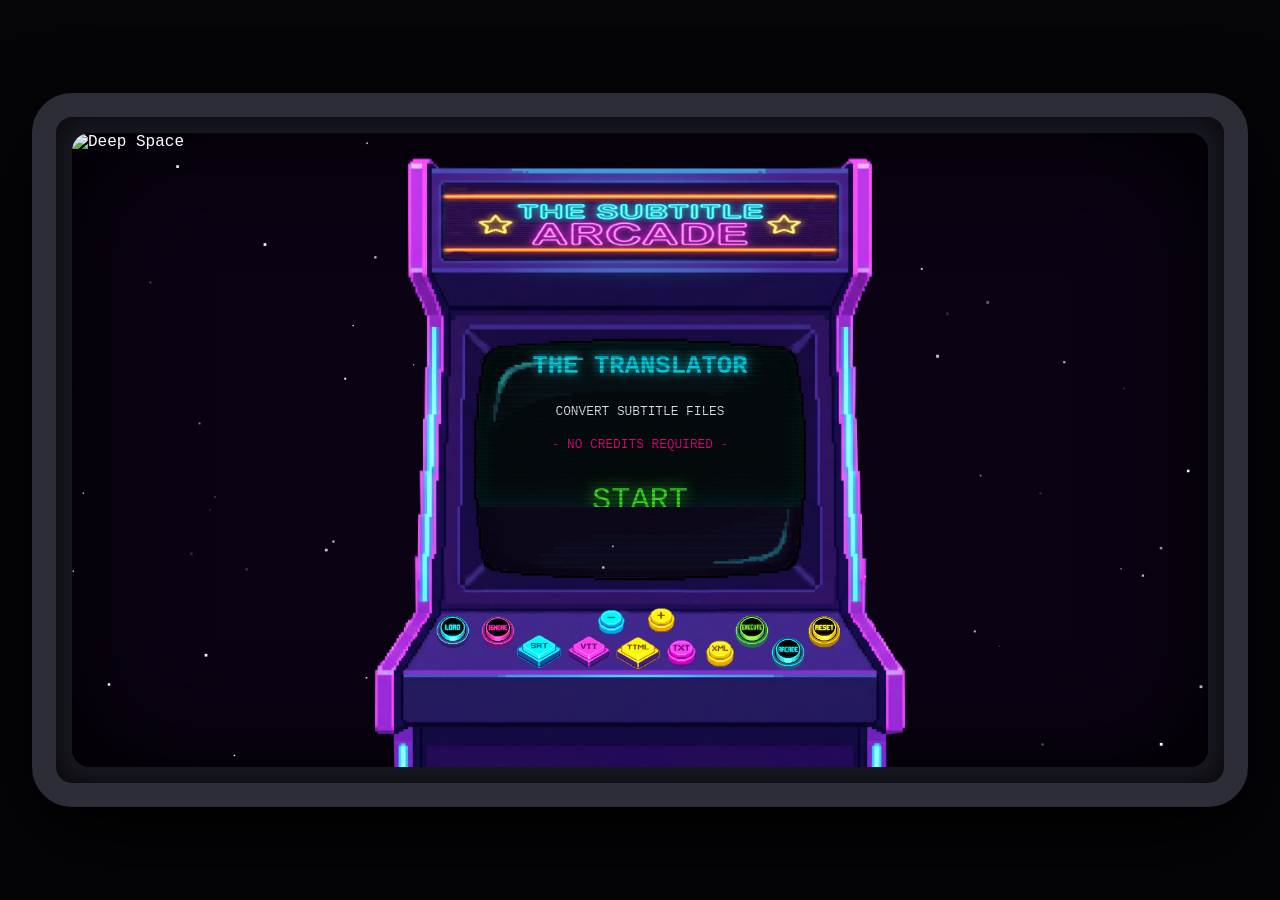
==== commit 5e37f1a6: "Add files via upload" ====
--- a/index.html
+++ b/index.html
@@ -123,32 +123,18 @@
             <!-- THE ARCADE CONVERTER -->
             <div class="arcade-wrapper">
                 
-                <!-- LAYER 1 (BOTTOM): The CRT Text -->
-                <div class="crt-content">
-                  <div class="inner-scanlines"></div>
-                  
-                  <div class="crt-header">
-                      <h2>A.C.E. ONLINE</h2>
-                      <p class="offset-display" id="timeOffsetDisplay">OFFSET: +0.0s</p>
-                  </div>
-                  
-                  <div class="crt-body" id="dropZone">
-                      <p class="blink" style="color: #fff;">> AWAITING SUBTITLE PAYLOAD...</p>
-                      <p style="opacity: 0.7; margin-top: 20px;">[ CLICK LEFT JOYSTICK TO UPLOAD ]</p>
-                  </div>
-                  
-                  <div class="crt-body hidden" id="qcReport">
-                     <!-- JS will inject diagnostic data here -->
-                  </div>
-                  
-                </div>
-
-                <!-- LAYER 2 (MIDDLE): The Cabinet Image as a True HTML Element -->
-                <img src="Screen.png" class="cabinet-layer" alt="Cabinet Deck">
+                <!-- LAYER 0: Deep Space Background -->
+                <img src="deep-space-bg.jpg" class="space-bg-layer" alt="Deep Space">
+                
+                <!-- LAYER 1: The Cosmos Canvas (Stars, Planets, UFOs) -->
+                <canvas id="cosmosCanvas" class="cosmos-canvas-layer"></canvas>
+
+                <!-- LAYER 2: The Transparent Cabinet Image -->
+                <img src="cabinet-cutout.png" class="cabinet-layer" alt="Cabinet Deck">
 
                 <!-- LAYER 2.5: The Full-Canvas Marquee Stack -->
                 <div class="full-canvas-marquee">
-                    <!-- Base Marquee (JPG with black background erased by CSS blend mode) -->
+                    <!-- Base Marquee -->
                     <img src="marquee.png" class="marquee-full-layer" alt="Marquee Base">
                     
                     <!-- The Animated Letters -->
@@ -157,11 +143,28 @@
                     <img src="L.png" class="marquee-full-layer m-flicker delay-3" alt="L">
                     <img src="C.png" class="marquee-full-layer m-flicker delay-4" alt="C">
                     
-                    <!-- The Animated Star -->
-                    <img src="RightStar.png" class="marquee-full-layer star-twinkle" alt="*">
+                    <!-- THE FIX: Updated to star-right -->
+                    <img src="RightStar.png" class="marquee-full-layer star-right" alt="*">
                 </div>
 
-                <!-- LAYER 3 (TOP): The Interactive Control Deck -->
+                <!-- LAYER 3: The CRT Screen -->
+                <div class="crt-content">
+                  <div class="inner-scanlines"></div>
+                  
+                  <!-- STATE 0: Attract Mode (Boot Up) -->
+                  <div class="crt-state active-state" id="state0-attract">
+                      <h2 class="attract-title">THE TRANSLATOR</h2>
+                      <p class="attract-sub">CONVERT SUBTITLE FILES</p>
+                      <p class="attract-sub pink">- NO CREDITS REQUIRED -</p>
+                      
+                      <div class="start-btn-container">
+                          <span class="arcade-start-text blink">START</span>
+                      </div>
+                  </div>
+                  
+                </div>
+
+                <!-- LAYER 4: The Interactive Control Deck -->
                 <div class="control-deck">
                   
                   <!-- Master Actions -->
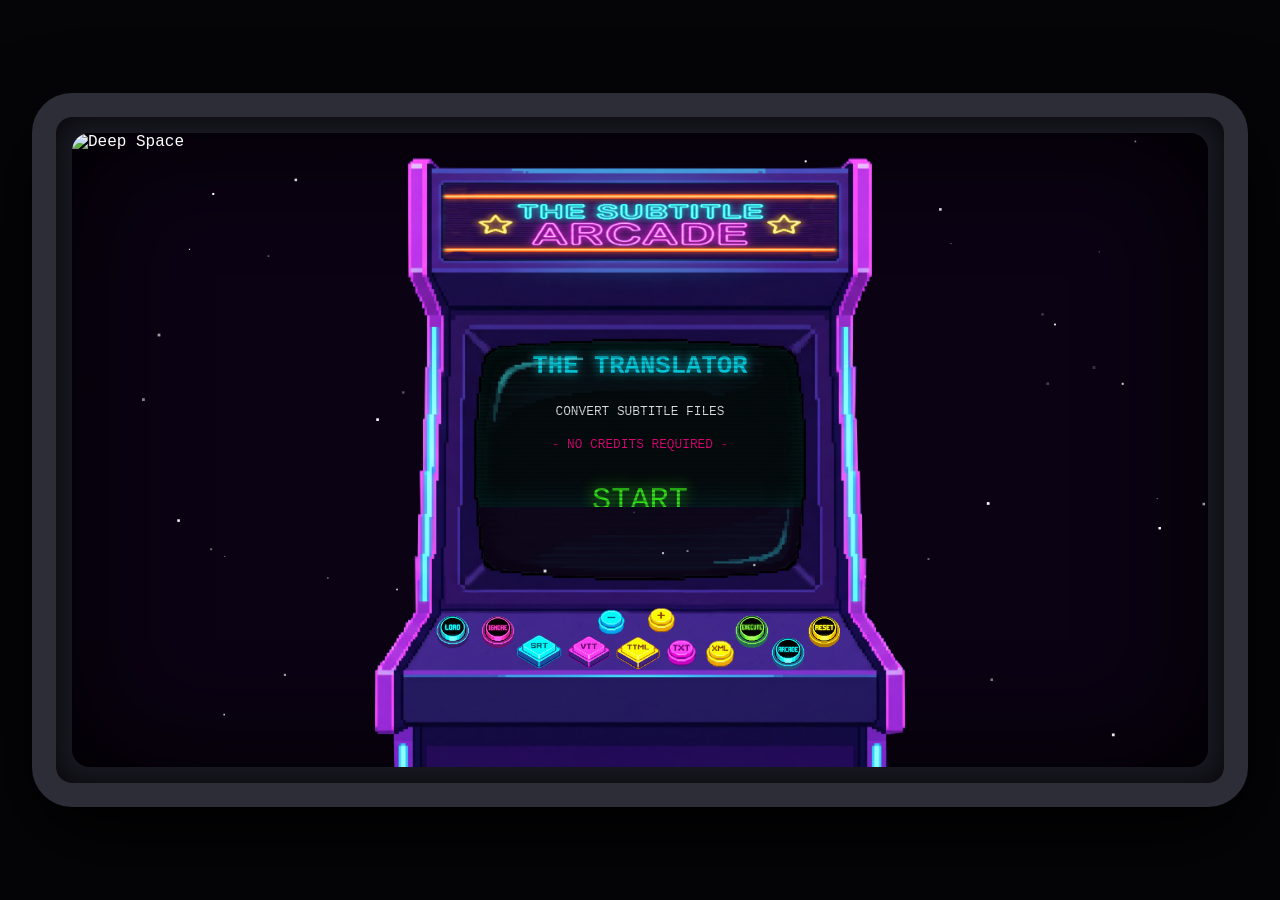
==== commit bb62fa97: "Add files via upload" ====
--- a/index.html
+++ b/index.html
@@ -30,7 +30,7 @@
         }
 
         <!-- LAYER 0: Deep Space Background -->
-                <img src="deep-space-bg.jpg" class="space-bg-layer" alt="Deep Space">
+                <img src="deep-space-bg.png" class="space-bg-layer" alt="Deep Space">
                 
                 <!-- LAYER 1: The Cosmos Canvas (Stars, Planets, UFOs) -->
                 <canvas id="cosmosCanvas" class="cosmos-canvas-layer"></canvas>
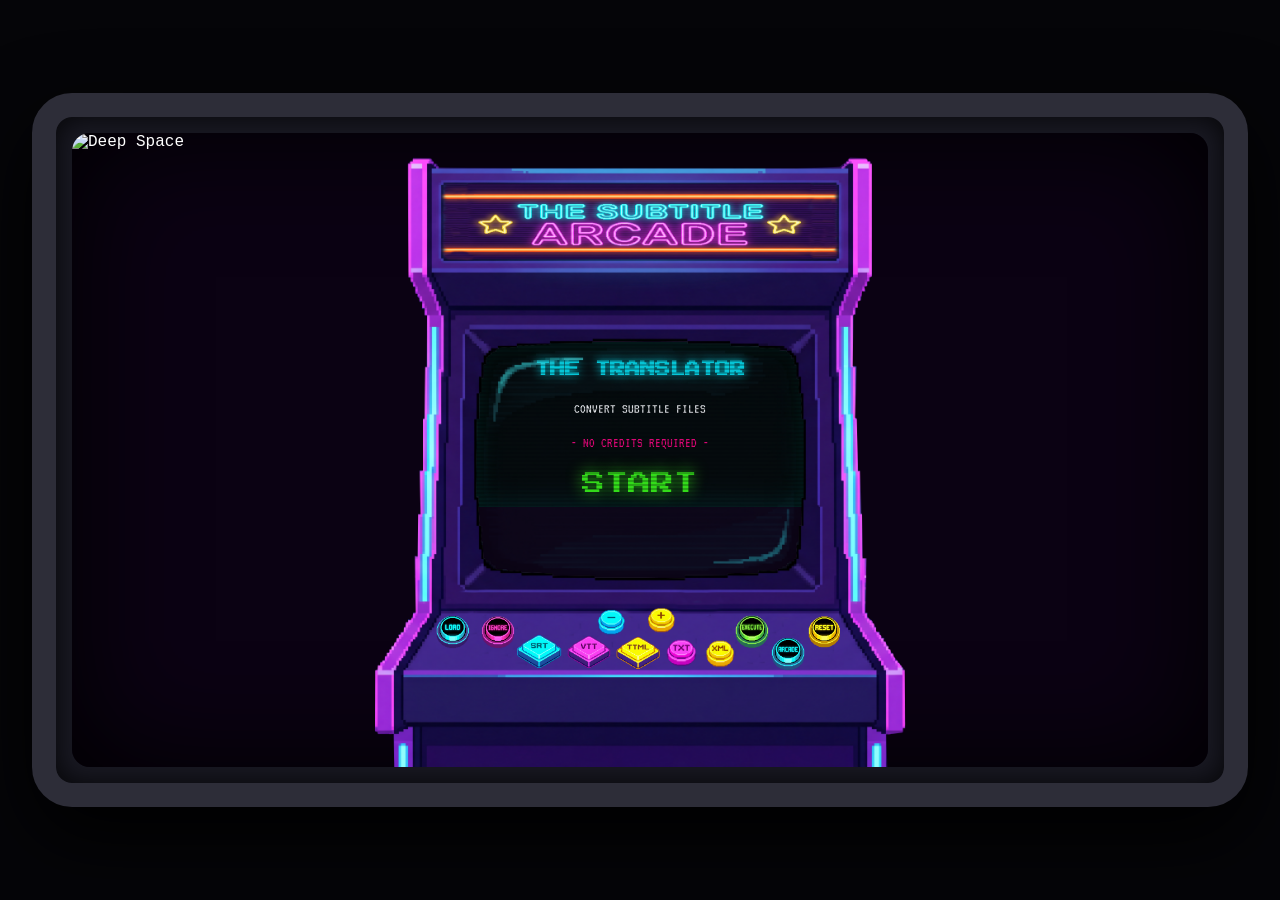
==== commit 5e595ad2: "Add files via upload" ====
--- a/index.html
+++ b/index.html
@@ -30,7 +30,7 @@
         }
 
         <!-- LAYER 0: Deep Space Background -->
-                <img src="deep-space-bg.png" class="space-bg-layer" alt="Deep Space">
+                <img src="Background.png" class="space-bg-layer" alt="Deep Space">
                 
                 <!-- LAYER 1: The Cosmos Canvas (Stars, Planets, UFOs) -->
                 <canvas id="cosmosCanvas" class="cosmos-canvas-layer"></canvas>
--- a/style.css
+++ b/style.css
@@ -251,29 +251,33 @@
             flex-direction: column;
             align-items: center;
             justify-content: center;
+            width: 100%;
             height: 100%;
             text-align: center;
         }
         .crt-state.active-state { display: flex; }
 
         .attract-title {
+            font-family: 'Press Start 2P', monospace;
             color: #00f0ff;
-            font-size: 2vw;
-            margin-bottom: 10px;
+            font-size: 1.2vw; /* Scaled down */
+            margin-bottom: 4%;
             text-shadow: 0 0 10px #00f0ff;
         }
 
         .attract-sub {
+            font-family: 'VT323', monospace;
             color: #fff;
-            font-size: 1vw;
-            margin-bottom: 5px;
-        }
-        .attract-sub.pink { color: #ff007f; margin-bottom: 30px; }
+            font-size: 1.1vw; /* Scaled down */
+            margin-bottom: 2%;
+        }
+        .attract-sub.pink { color: #ff007f; margin-bottom: 8%; }
 
         .arcade-start-text {
+            font-family: 'Press Start 2P', monospace;
             color: #39ff14;
-            font-size: 2.5vw;
+            font-size: 1.8vw; /* Scaled down */
             cursor: pointer;
             text-shadow: 0 0 15px #39ff14;
-            pointer-events: auto; /* Allows the user to click it through the CRT glass */
+            pointer-events: auto; 
         }
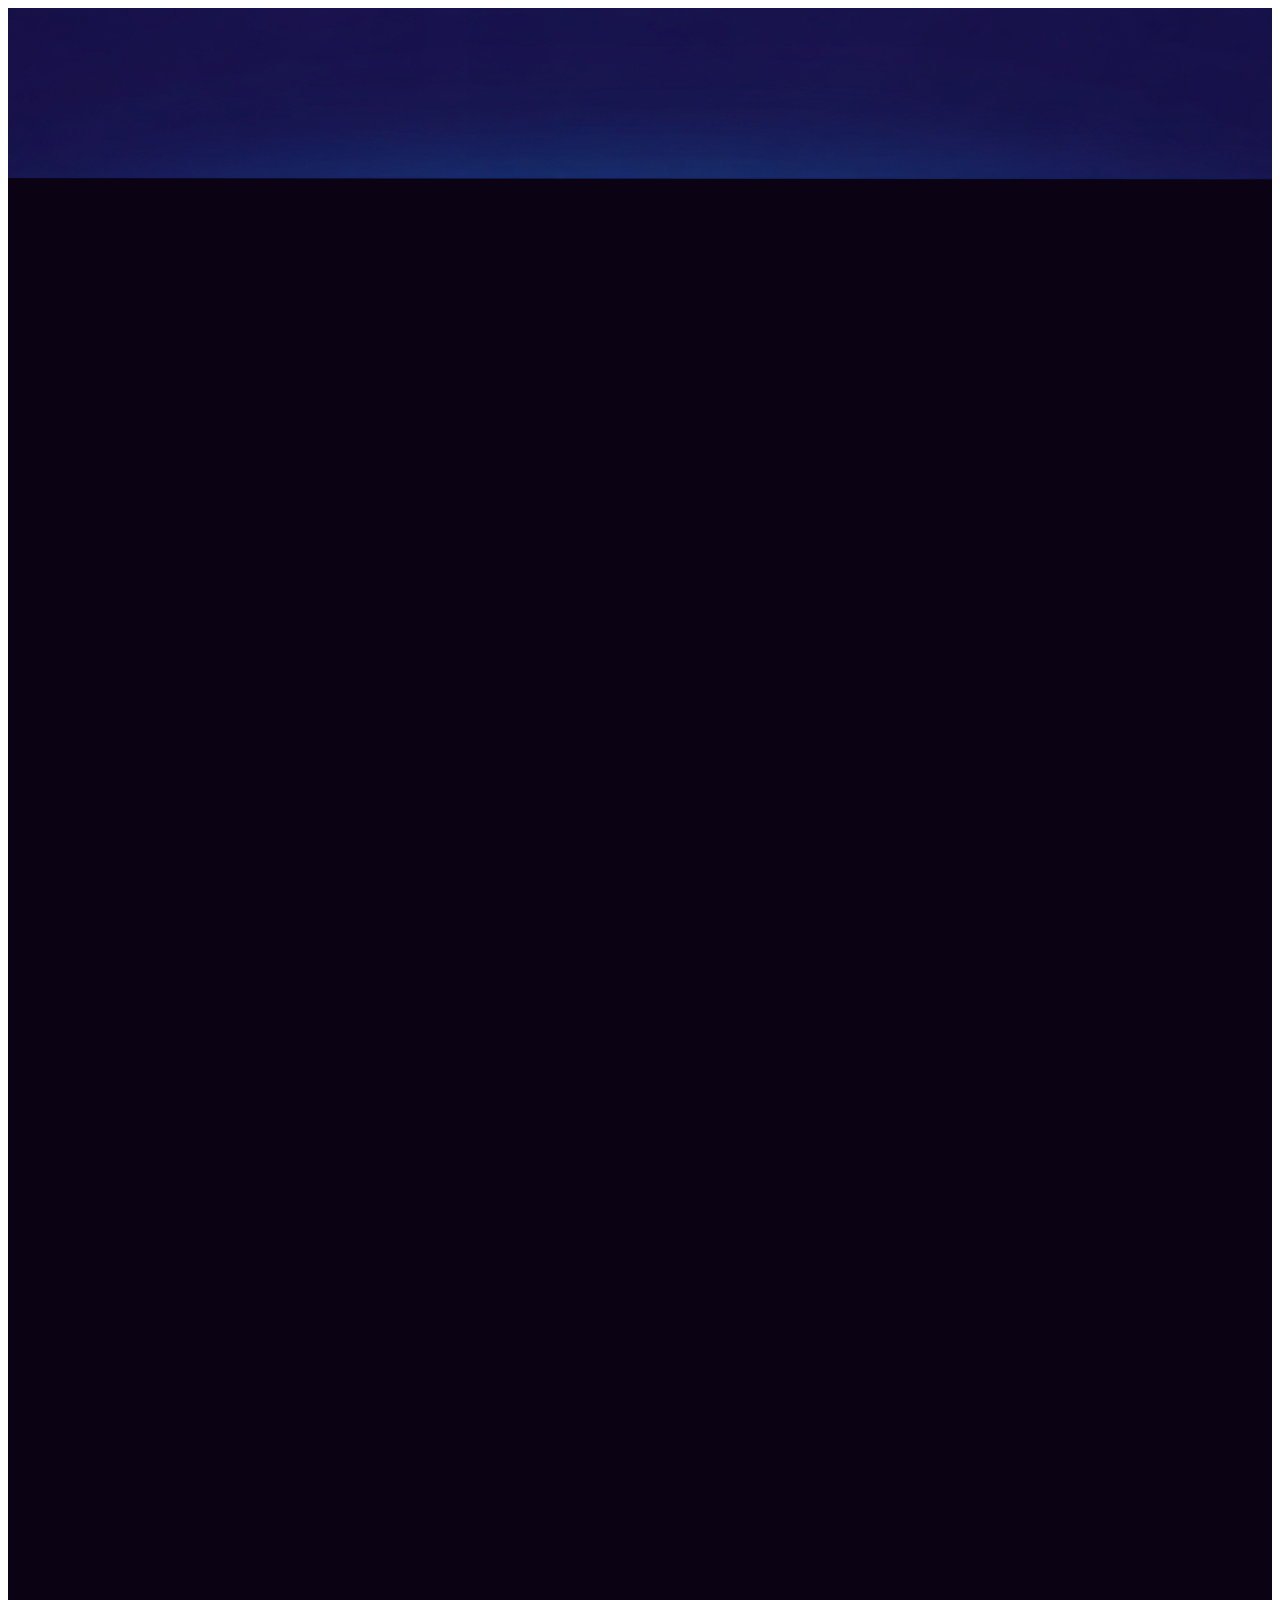
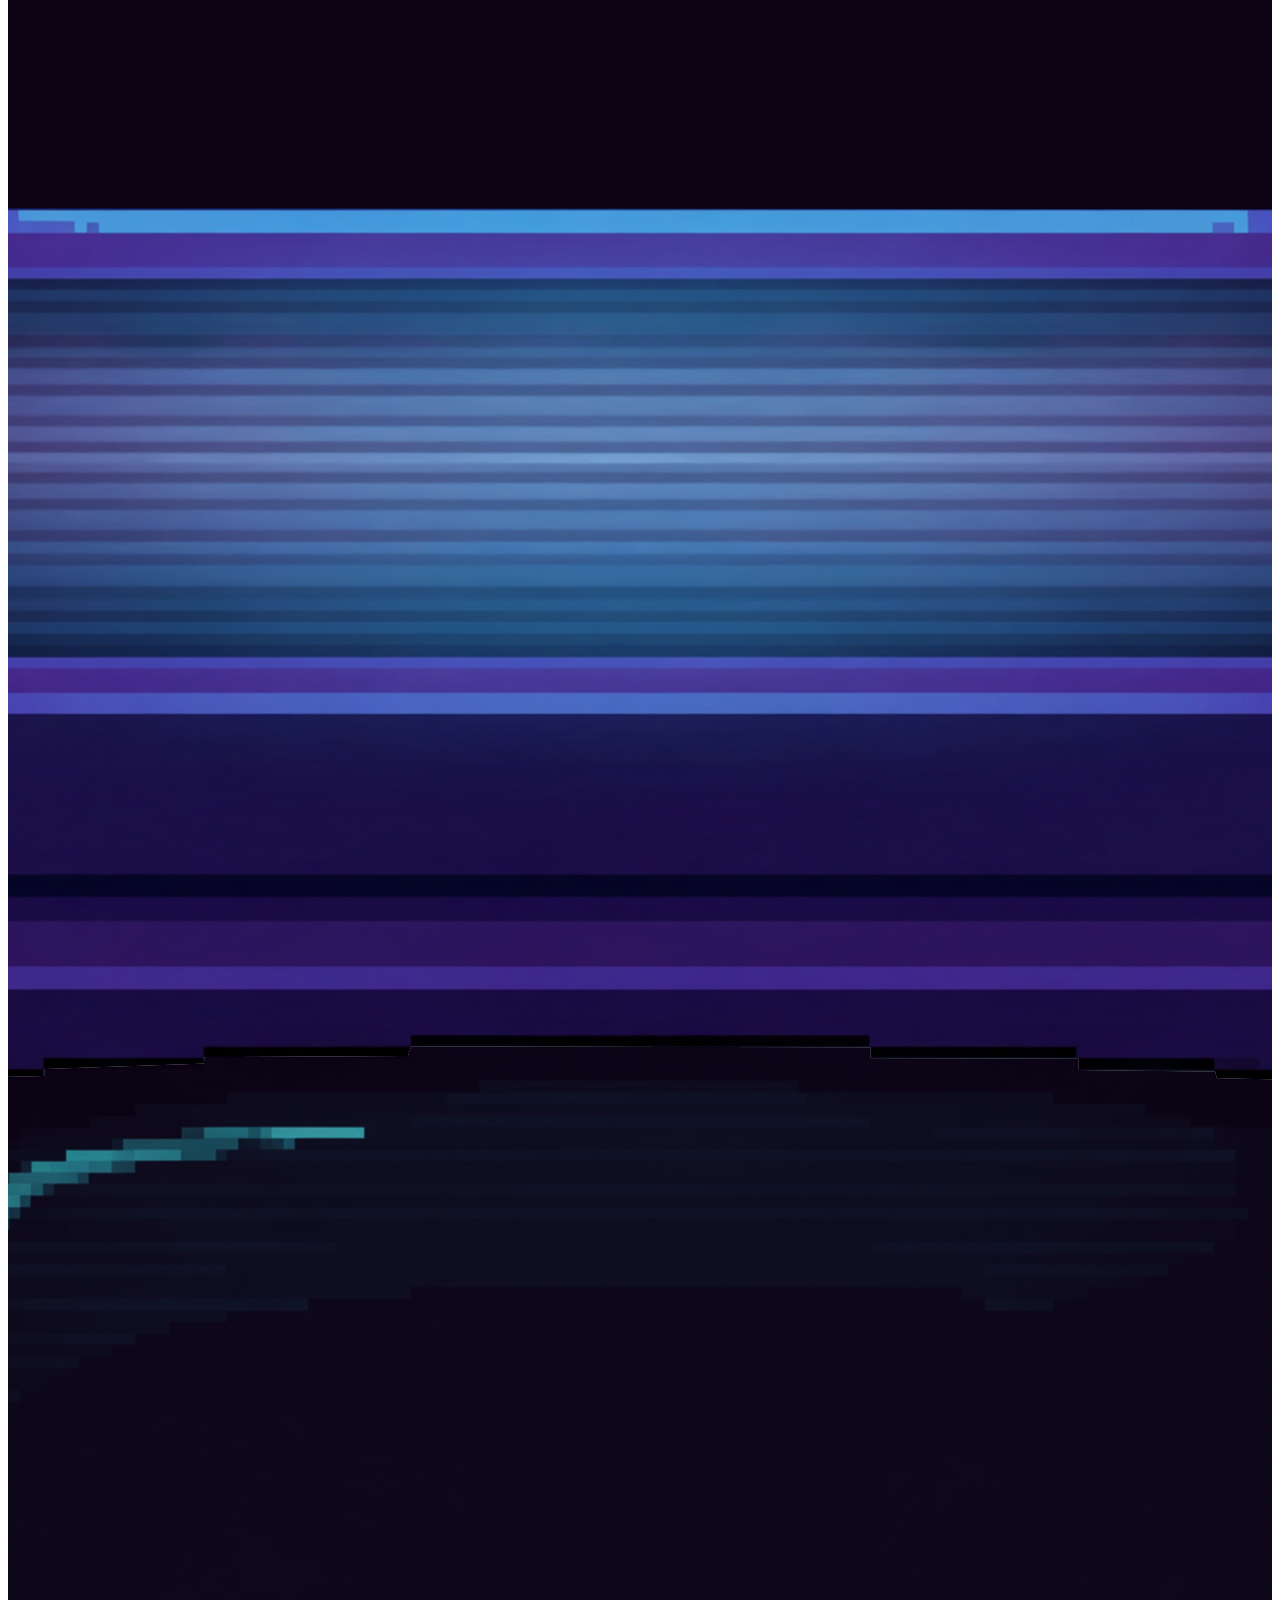
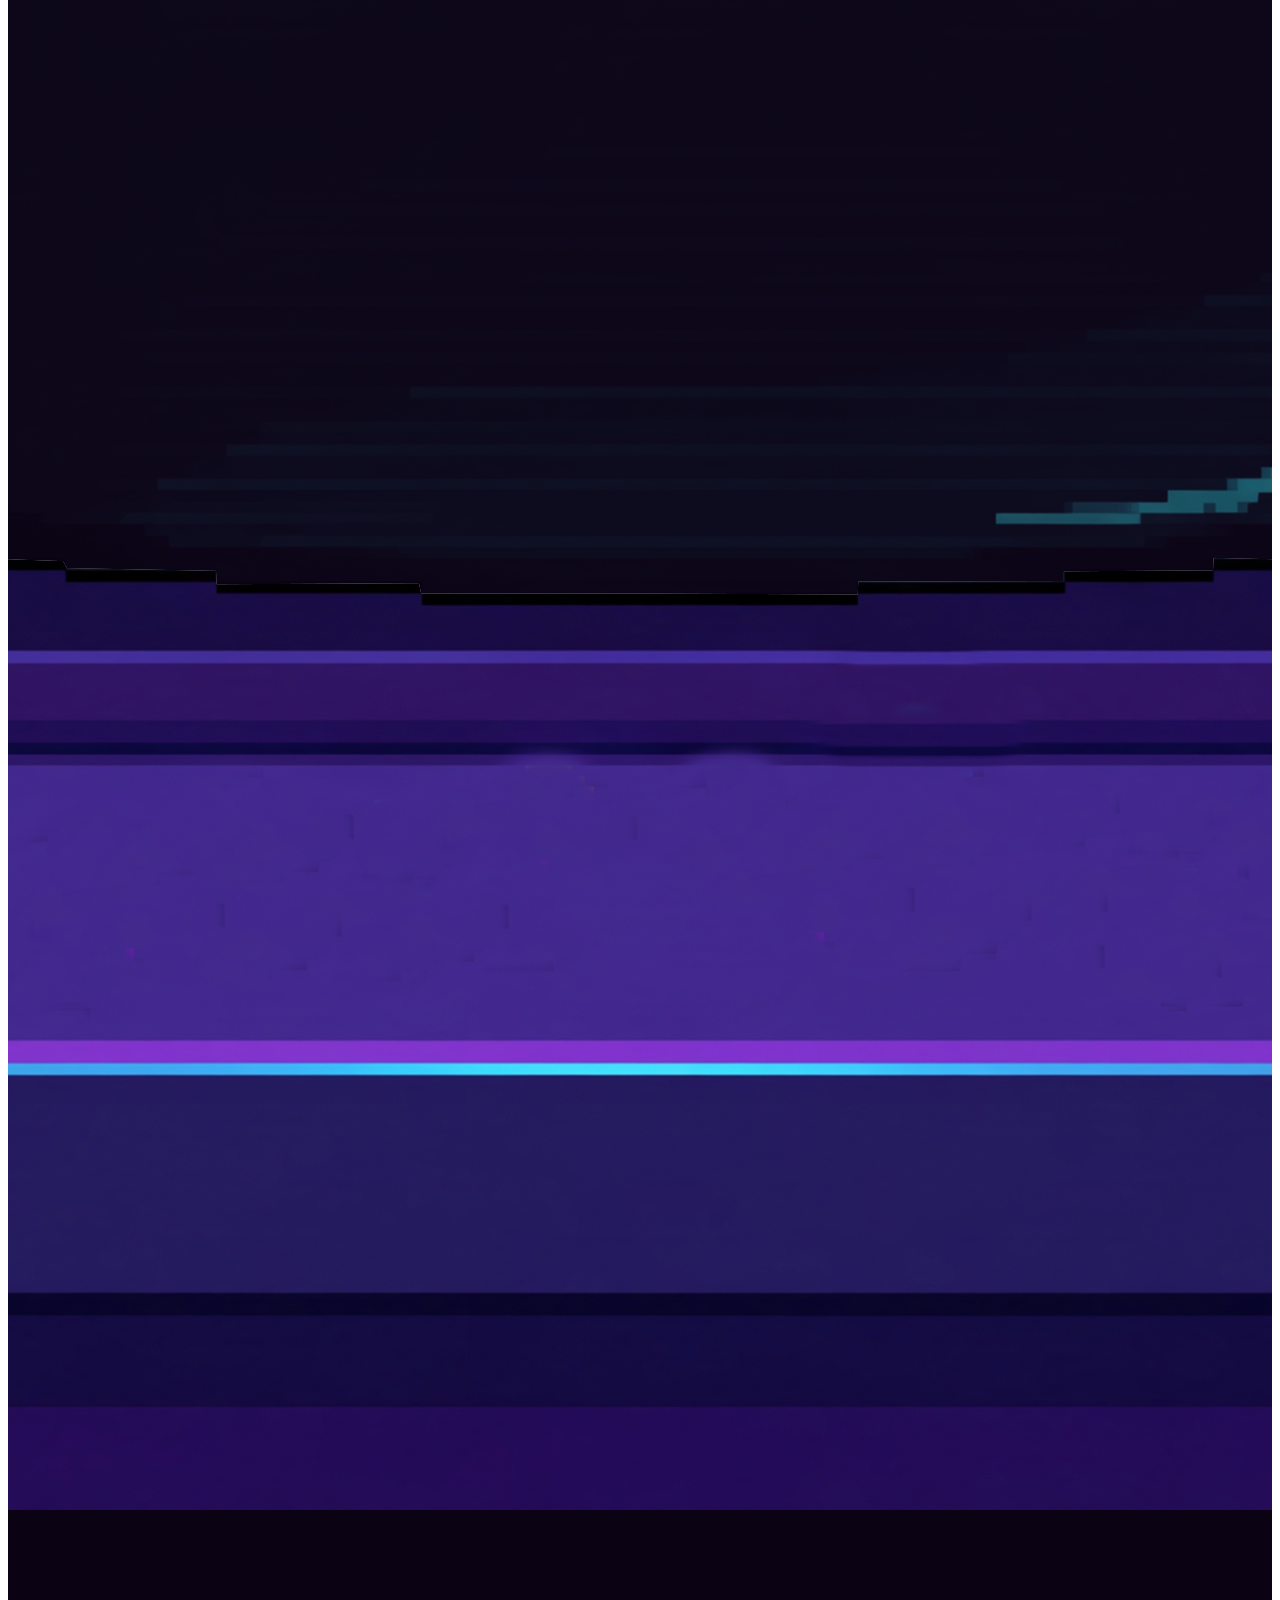
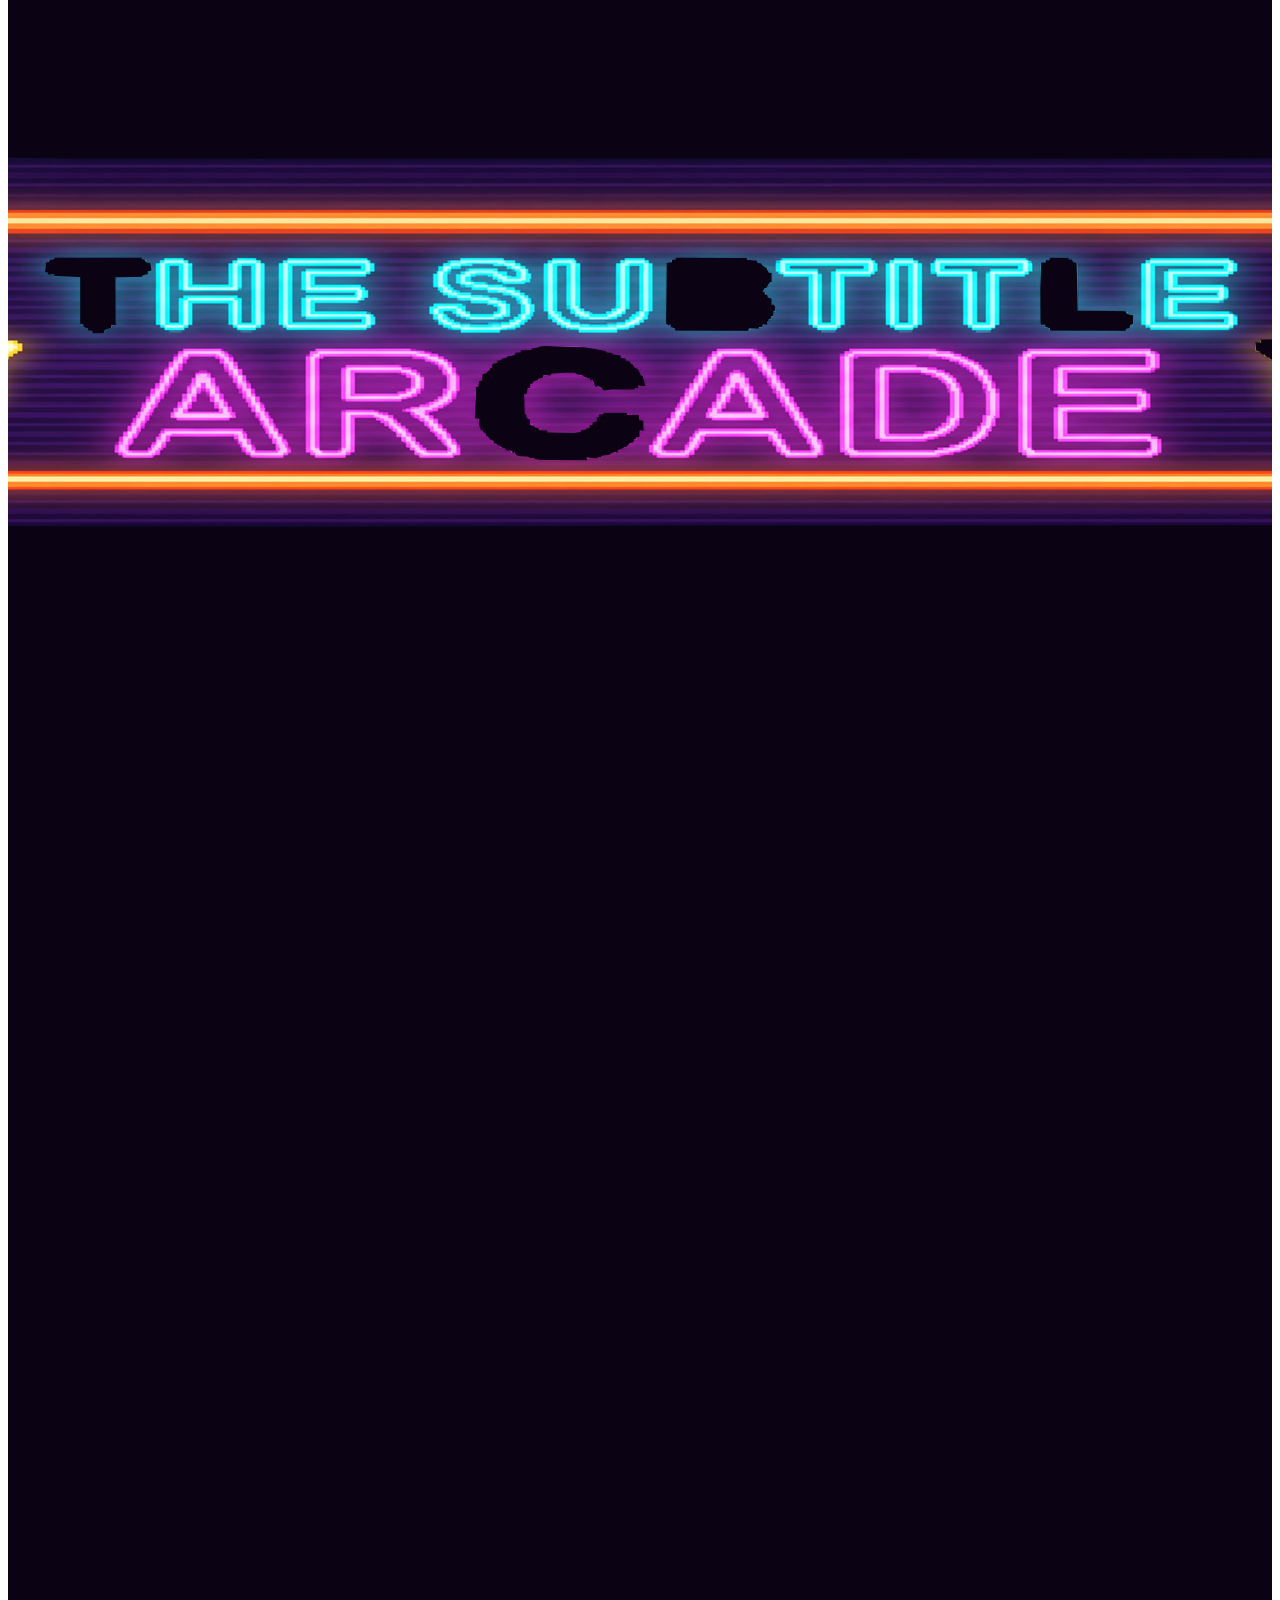
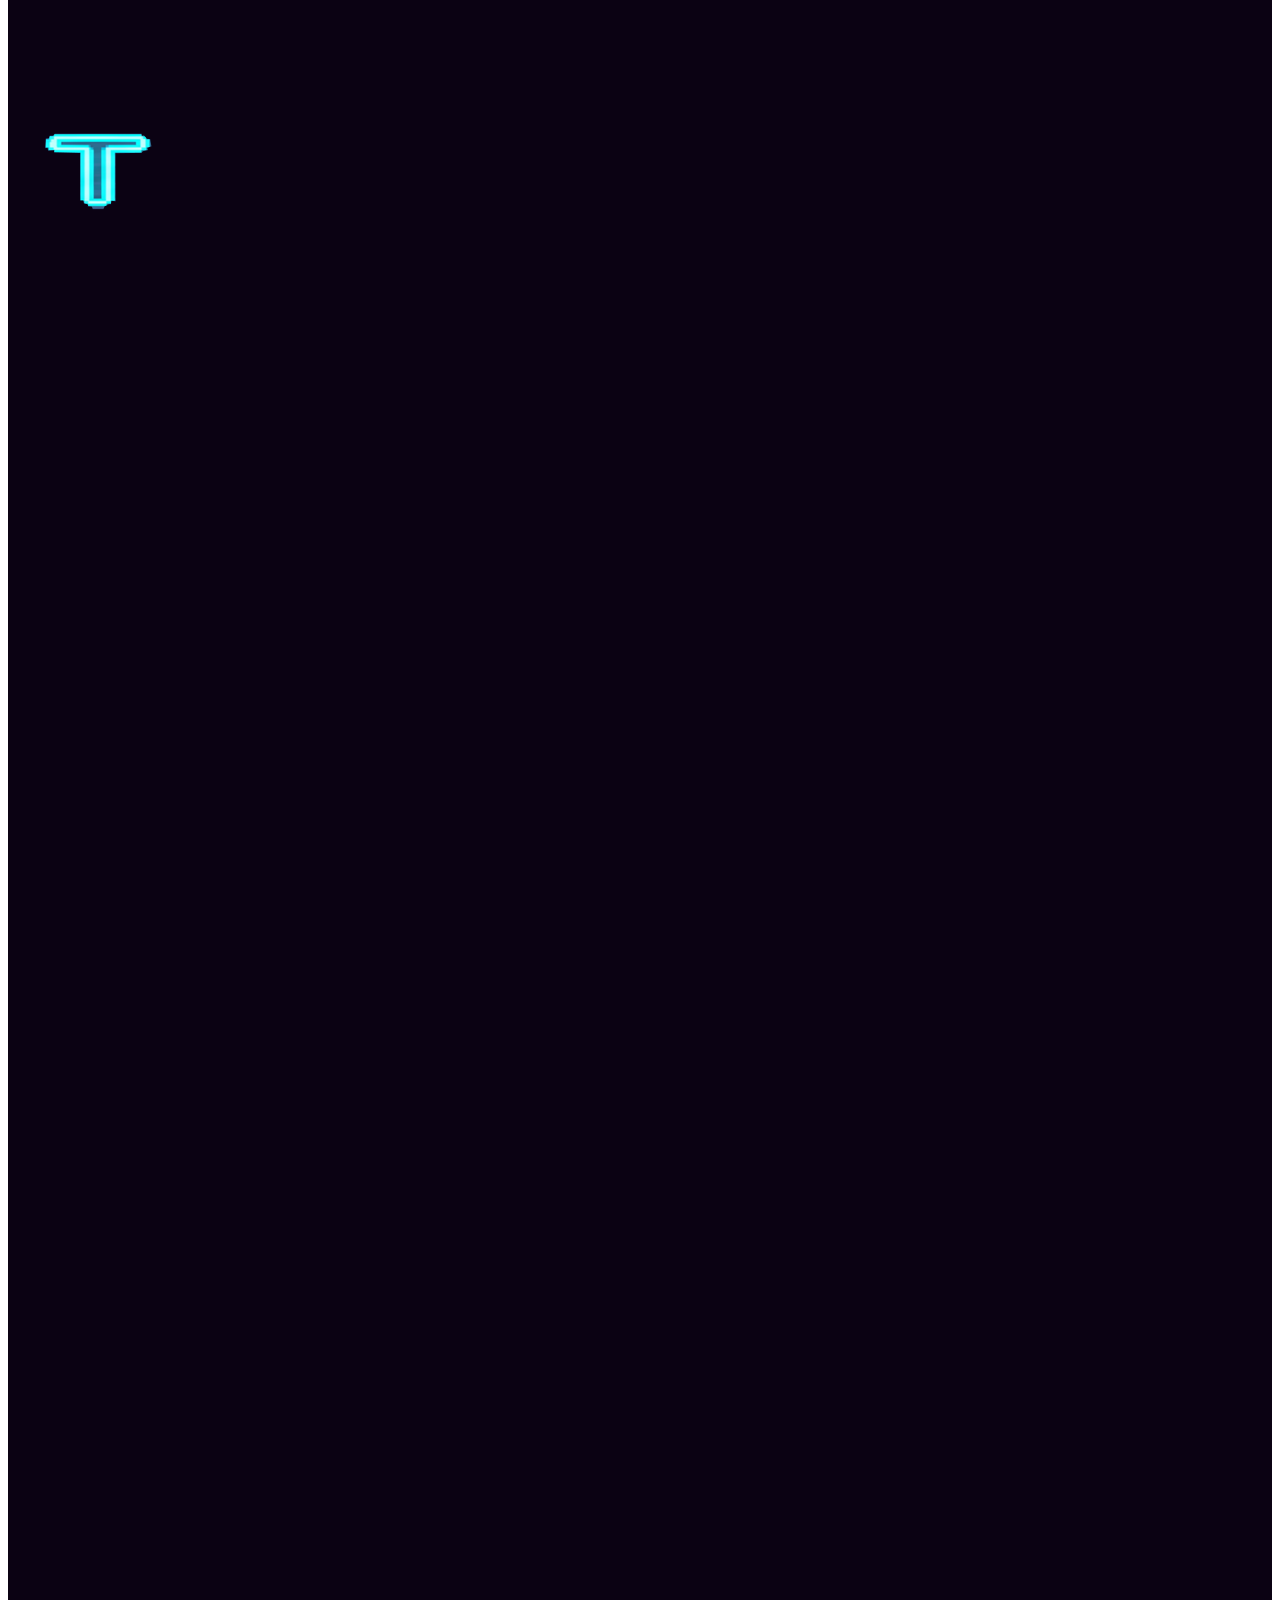
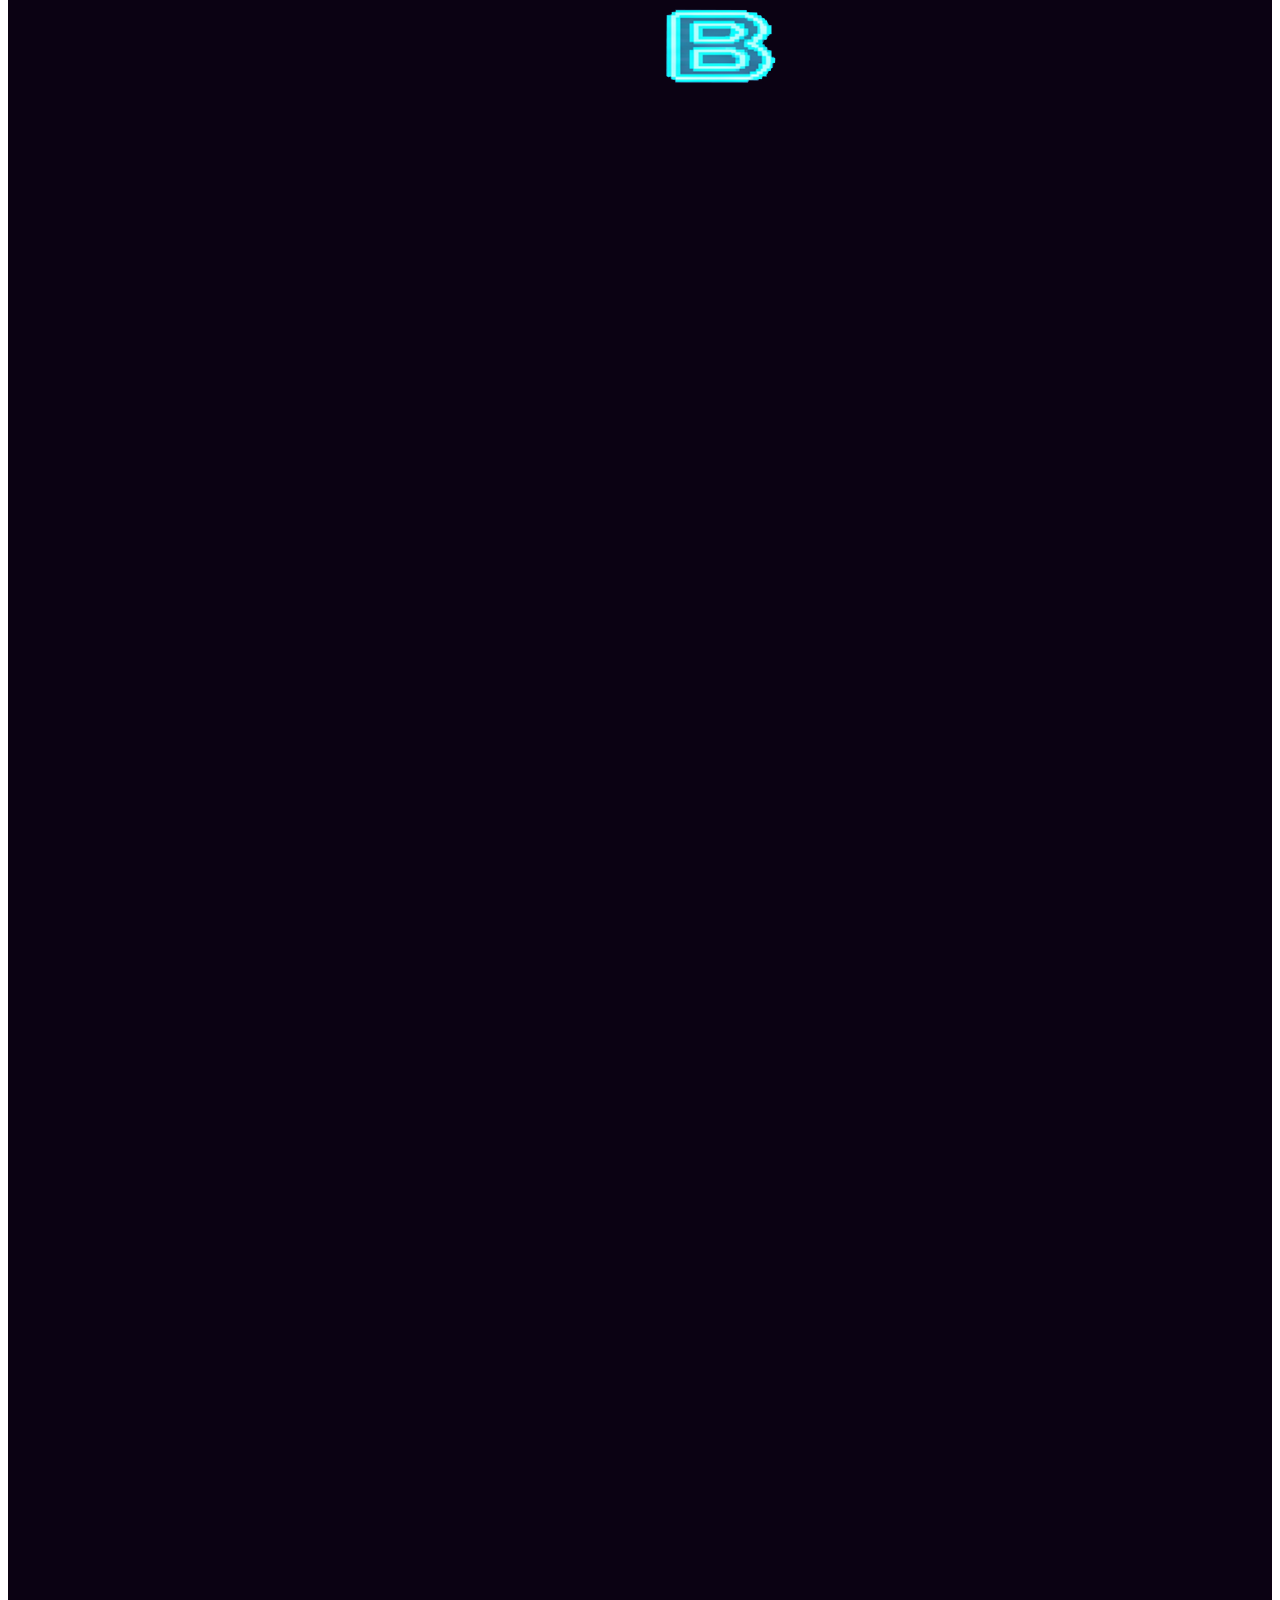
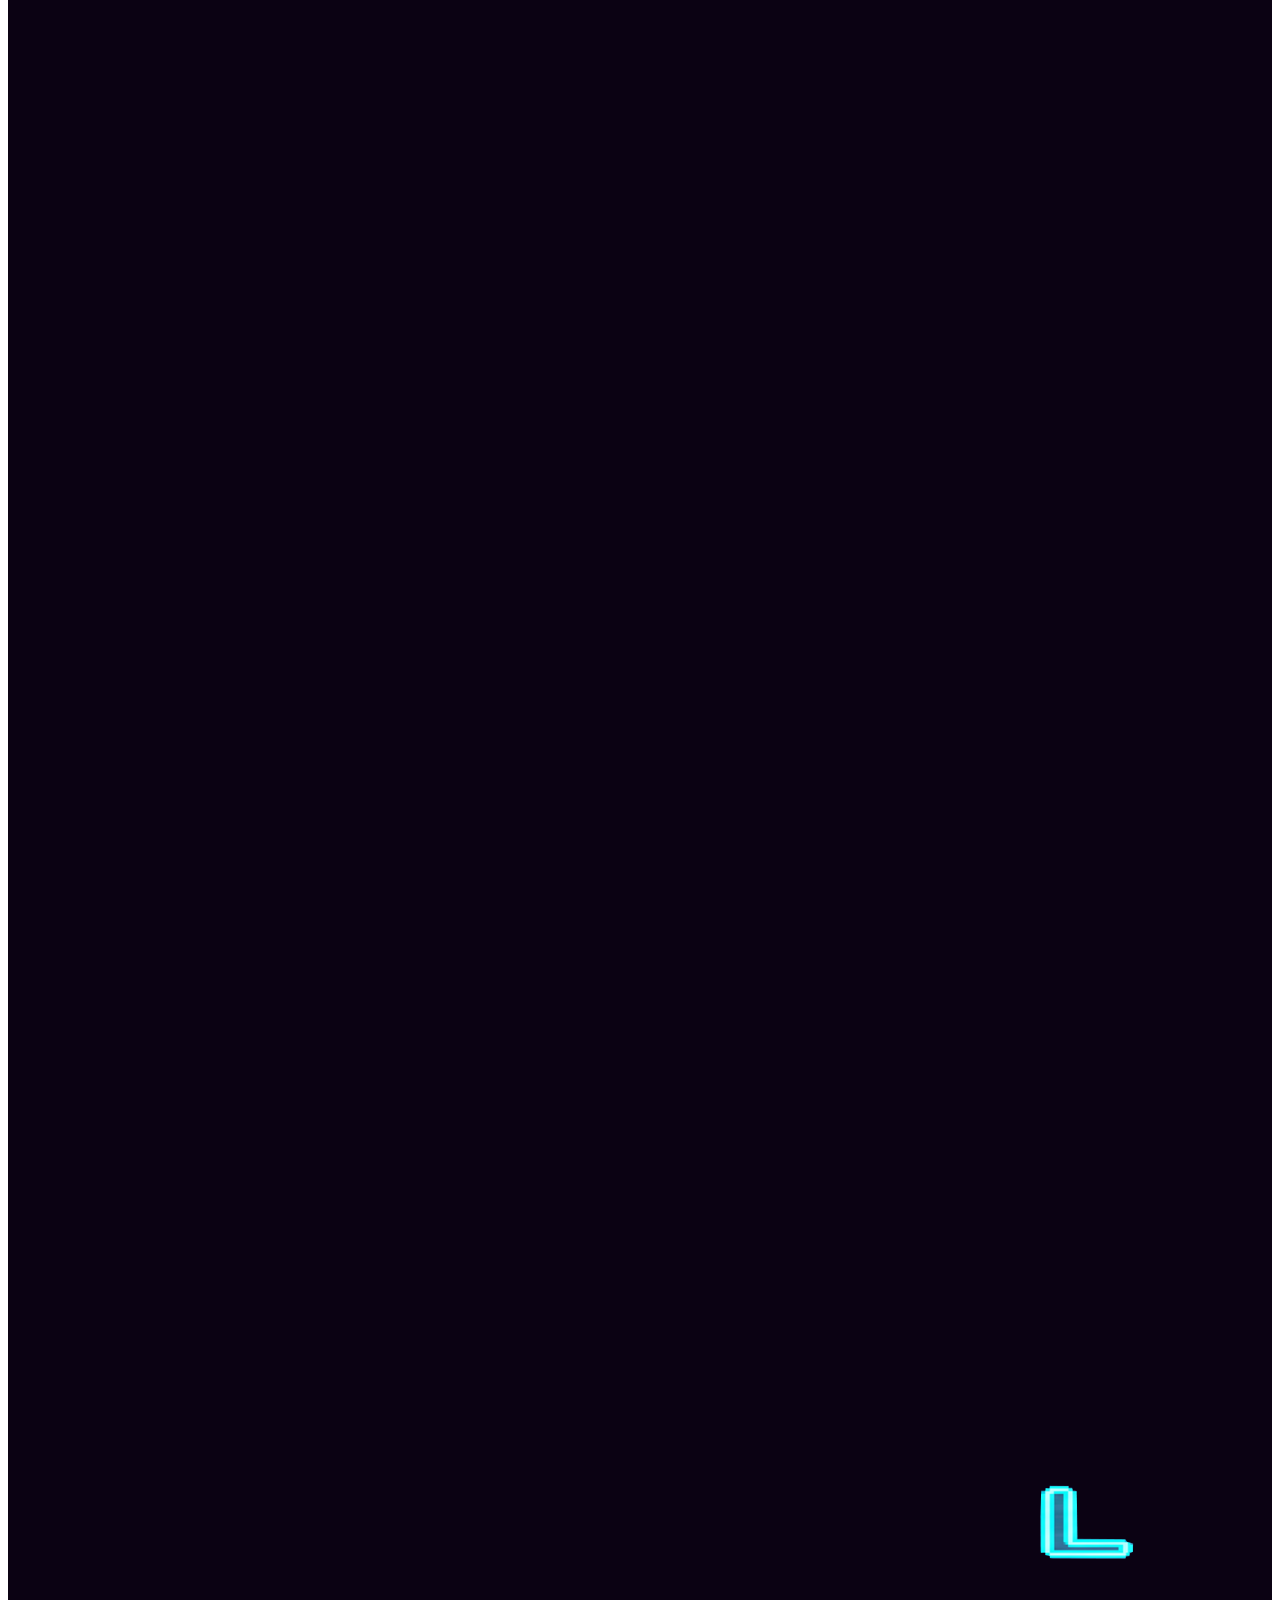
==== commit 1aea6ee0: "Add files via upload" ====
--- a/index.html
+++ b/index.html
@@ -11,120 +11,23 @@
     <link rel="apple-touch-icon" href="https://www.thesubtitlearcade.com/favicon.png">
     <link rel="preconnect" href="https://fonts.googleapis.com">
     <link rel="preconnect" href="https://fonts.gstatic.com" crossorigin>
-    <link rel="stylesheet" href="style.min.css?v=101">
-    <link rel="stylesheet" href="style.css?v=100">
+    
+    <!-- Link strictly to your CSS file -->
+    <link rel="stylesheet" href="style_3.css">
     <link href="https://fonts.googleapis.com/css2?family=Press+Start+2P&family=VT323&display=swap" rel="stylesheet">
-
-    <style>
-        /* ========================================================
-           A.C.E. CONVERTER SPECIFIC STYLING
-           ======================================================== */
-        
-        /* The 16:9 Anchor inside your standard site border */
-        .arcade-wrapper {
-          position: relative;
-          width: 100%; 
-          max-height: 100%;
-          aspect-ratio: 16 / 9;
-          margin: 0 auto; 
-        }
-
-        <!-- LAYER 0: Deep Space Background -->
-                <img src="Background.png" class="space-bg-layer" alt="Deep Space">
-                
-                <!-- LAYER 1: The Cosmos Canvas (Stars, Planets, UFOs) -->
-                <canvas id="cosmosCanvas" class="cosmos-canvas-layer"></canvas>
-
-                <!-- LAYER 2: The Transparent Cabinet -->
-                <img src="cabinet-cutout.png" class="cabinet-layer" alt="Cabinet Deck">
-
-                <!-- LAYER 3: The CRT Screen -->
-                <div class="crt-content">
-                  <div class="inner-scanlines"></div>
-                  
-                  <!-- STATE 0: Attract Mode (Boot Up) -->
-                  <div class="crt-state active-state" id="state0-attract">
-                      <h2 class="attract-title">THE TRANSLATOR</h2>
-                      <p class="attract-sub">CONVERT SUBTITLE FILES</p>
-                      <p class="attract-sub pink">- NO CREDITS REQUIRED -</p>
-                      
-                      <div class="start-btn-container">
-                          <span class="arcade-start-text blink">START</span>
-                      </div>
-                  </div>
-
-        /* LAYER 2: The Transparent Cabinet Image */
-        .cabinet-layer {
-          position: absolute;
-          z-index: 2;
-          top: 0; left: 0;
-          width: 100%; height: 100%;
-          background-size: contain;
-          background-position: center;
-          background-repeat: no-repeat;
-          pointer-events: none; 
-        }
-
-
-        /* LAYER 3: The Interactive Buttons */
-        .control-deck {
-          position: absolute;
-          z-index: 3;
-          top: 0; left: 0;
-          width: 100%; height: 100%;
-        }
-
-        .invisible-btn {
-          position: absolute;
-          background: transparent;
-          border: none;
-          cursor: pointer;
-          border-radius: 50%; 
-        }
-
-        /* Neon Glows on Interaction */
-        .invisible-btn:hover {
-          box-shadow: 0 0 15px 5px rgba(255, 42, 133, 0.6); 
-          background: rgba(255, 42, 133, 0.2);
-        }
-        
-        /* Persistent glow for the currently selected format */
-        .invisible-btn.active {
-          box-shadow: 0 0 15px 5px rgba(57, 255, 20, 0.6); 
-          background: rgba(57, 255, 20, 0.2);
-        }
-
-        /* Joysticks */
-        .left-joy { top: 73%; left: 33%; width: 4%; height: 7%; }
-        .right-joy { top: 73%; left: 63%; width: 4%; height: 7%; box-shadow: 0 0 15px 5px rgba(0, 240, 255, 0.6); }
-        .right-joy:hover { background: rgba(0, 240, 255, 0.2); }
-
-        /* Left Button Cluster (Formats) */
-        .l-btn-1 { top: 77%; left: 41%; width: 2.5%; height: 4.5%; }
-        .l-btn-2 { top: 80%; left: 44%; width: 2.5%; height: 4.5%; }
-        .l-btn-3 { top: 77%; left: 47%; width: 2.5%; height: 4.5%; }
-        .l-btn-4 { top: 80%; left: 49.5%; width: 2.5%; height: 4.5%; }
-
-        /* Center Mini Buttons (Timecode + / -) */
-        .c-btn-1 { top: 76.5%; left: 52%; width: 1.5%; height: 2.5%; }
-        .c-btn-2 { top: 76.5%; left: 55.5%; width: 1.5%; height: 2.5%; }
-        
-        .hidden { display: none !important; }
-    </style>
 </head>
 <body>
 
 <div class="screen-wrapper">
     <div class="arcade-cabinet">
         
-        <!-- Flexbox applied directly to the CRT screen to center the 16:9 image inside it -->
         <div class="crt-screen" style="display: flex; justify-content: center; align-items: center; background-color: #0b0213; padding: 0; overflow: hidden;">
             
             <!-- THE ARCADE CONVERTER -->
             <div class="arcade-wrapper">
                 
-                <!-- LAYER 0: Deep Space Background -->
-                <img src="deep-space-bg.jpg" class="space-bg-layer" alt="Deep Space">
+                <!-- LAYER 0: Deep Space Background (Fixed File Name!) -->
+                <img src="Background.png" class="space-bg-layer" alt="Deep Space">
                 
                 <!-- LAYER 1: The Cosmos Canvas (Stars, Planets, UFOs) -->
                 <canvas id="cosmosCanvas" class="cosmos-canvas-layer"></canvas>
@@ -134,16 +37,11 @@
 
                 <!-- LAYER 2.5: The Full-Canvas Marquee Stack -->
                 <div class="full-canvas-marquee">
-                    <!-- Base Marquee -->
                     <img src="marquee.png" class="marquee-full-layer" alt="Marquee Base">
-                    
-                    <!-- The Animated Letters -->
                     <img src="T.png" class="marquee-full-layer m-flicker delay-1" alt="T">
                     <img src="B.png" class="marquee-full-layer m-flicker delay-2" alt="B">
                     <img src="L.png" class="marquee-full-layer m-flicker delay-3" alt="L">
                     <img src="C.png" class="marquee-full-layer m-flicker delay-4" alt="C">
-                    
-                    <!-- THE FIX: Updated to star-right -->
                     <img src="RightStar.png" class="marquee-full-layer star-right" alt="*">
                 </div>
 
@@ -166,7 +64,6 @@
 
                 <!-- LAYER 4: The Interactive Control Deck -->
                 <div class="control-deck">
-                  
                   <!-- Master Actions -->
                   <button class="arcade-btn load-btn" id="uploadBtn" title="Load File"></button>
                   <button class="arcade-btn ignore-btn" id="ignoreBtn" title="Ignore Warnings"></button>
@@ -187,7 +84,6 @@
                   
                   <!-- Hidden File Input -->
                   <input type="file" id="fileInput" accept=".srt,.vtt,.ttml,.xml,.txt" style="display: none;">
-                  
                 </div>
             </div>
             
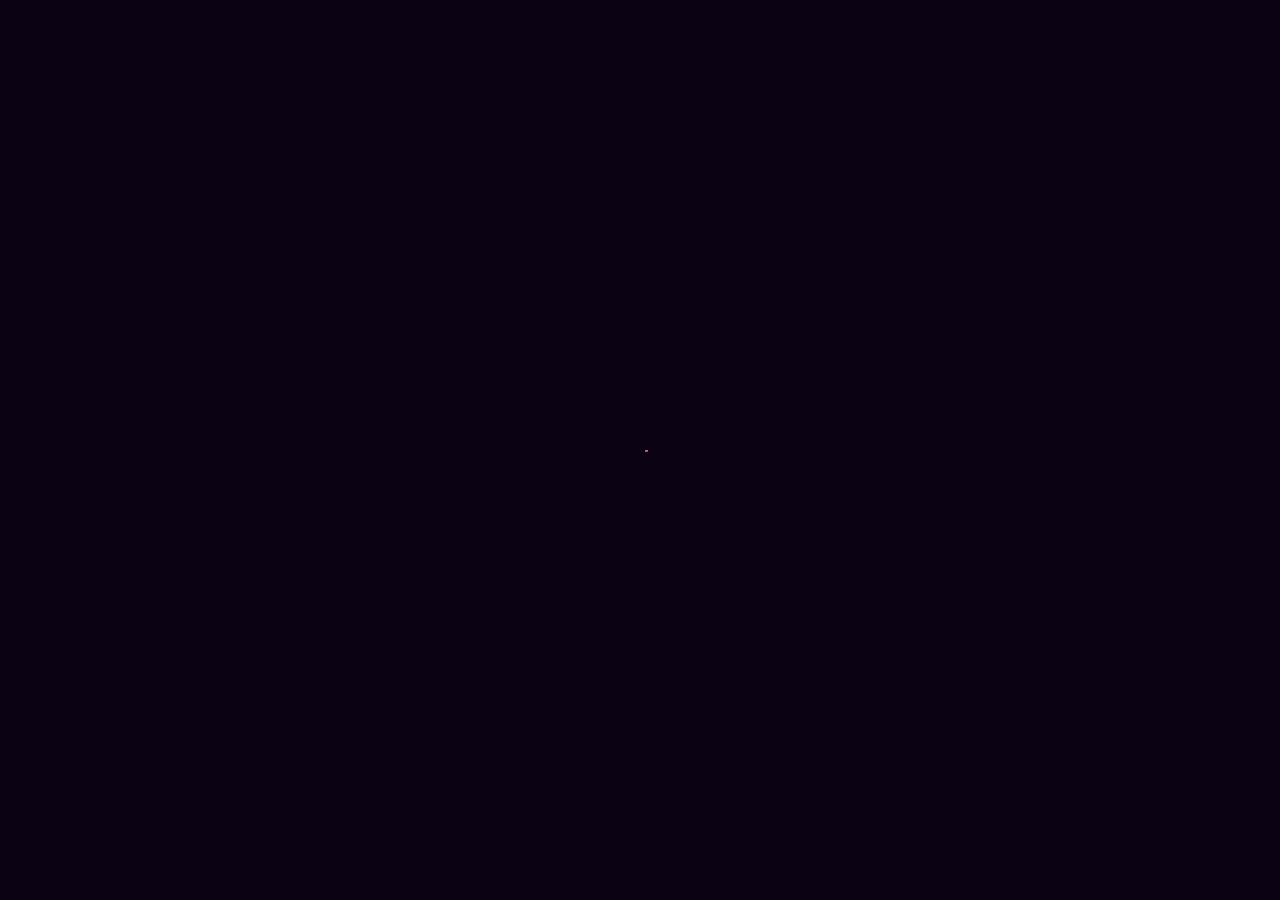
==== commit e1d8b9b5: "Add files via upload" ====
--- a/index.html
+++ b/index.html
@@ -12,85 +12,78 @@
     <link rel="preconnect" href="https://fonts.googleapis.com">
     <link rel="preconnect" href="https://fonts.gstatic.com" crossorigin>
     
-    <!-- Link strictly to your CSS file -->
-    <link rel="stylesheet" href="style_3.css">
+    <!-- Link strictly to your CSS file (Update name if needed!) -->
+    <link rel="stylesheet" href="style.css">
     <link href="https://fonts.googleapis.com/css2?family=Press+Start+2P&family=VT323&display=swap" rel="stylesheet">
 </head>
 <body>
 
 <div class="screen-wrapper">
-    <div class="arcade-cabinet">
+    <!-- THE ARCADE CONVERTER -->
+    <div class="arcade-wrapper">
         
-        <div class="crt-screen" style="display: flex; justify-content: center; align-items: center; background-color: #0b0213; padding: 0; overflow: hidden;">
+        <!-- LAYER 0: Deep Space Background (Fixed lowercase 'b') -->
+        <img src="background.png" class="space-bg-layer" alt="">
+        
+        <!-- LAYER 1: The Cosmos Canvas (Stars, Planets, UFOs) -->
+        <canvas id="cosmosCanvas" class="cosmos-canvas-layer"></canvas>
+
+        <!-- LAYER 2: The Transparent Cabinet Image -->
+        <img src="cabinet-cutout.png" class="cabinet-layer" alt="Cabinet Deck">
+
+        <!-- LAYER 2.5: The Full-Canvas Marquee Stack -->
+        <div class="full-canvas-marquee">
+            <img src="marquee.png" class="marquee-full-layer" alt="Marquee Base">
+            <img src="T.png" class="marquee-full-layer m-flicker delay-1" alt="T">
+            <img src="B.png" class="marquee-full-layer m-flicker delay-2" alt="B">
+            <img src="L.png" class="marquee-full-layer m-flicker delay-3" alt="L">
+            <img src="C.png" class="marquee-full-layer m-flicker delay-4" alt="C">
+            <img src="RightStar.png" class="marquee-full-layer star-right" alt="*">
+        </div>
+
+        <!-- LAYER 3: The CRT Screen -->
+        <div class="crt-content">
+            <div class="inner-scanlines"></div>
             
-            <!-- THE ARCADE CONVERTER -->
-            <div class="arcade-wrapper">
+            <!-- STATE 0: Attract Mode (Boot Up) -->
+            <div class="crt-state active-state" id="state0-attract">
+                <h2 class="attract-title">THE TRANSLATOR</h2>
+                <p class="attract-sub">CONVERT SUBTITLE FILES</p>
+                <p class="attract-sub pink">- NO CREDITS REQUIRED -</p>
                 
-                <!-- LAYER 0: Deep Space Background (Fixed File Name!) -->
-                <img src="Background.png" class="space-bg-layer" alt="Deep Space">
-                
-                <!-- LAYER 1: The Cosmos Canvas (Stars, Planets, UFOs) -->
-                <canvas id="cosmosCanvas" class="cosmos-canvas-layer"></canvas>
-
-                <!-- LAYER 2: The Transparent Cabinet Image -->
-                <img src="cabinet-cutout.png" class="cabinet-layer" alt="Cabinet Deck">
-
-                <!-- LAYER 2.5: The Full-Canvas Marquee Stack -->
-                <div class="full-canvas-marquee">
-                    <img src="marquee.png" class="marquee-full-layer" alt="Marquee Base">
-                    <img src="T.png" class="marquee-full-layer m-flicker delay-1" alt="T">
-                    <img src="B.png" class="marquee-full-layer m-flicker delay-2" alt="B">
-                    <img src="L.png" class="marquee-full-layer m-flicker delay-3" alt="L">
-                    <img src="C.png" class="marquee-full-layer m-flicker delay-4" alt="C">
-                    <img src="RightStar.png" class="marquee-full-layer star-right" alt="*">
-                </div>
-
-                <!-- LAYER 3: The CRT Screen -->
-                <div class="crt-content">
-                  <div class="inner-scanlines"></div>
-                  
-                  <!-- STATE 0: Attract Mode (Boot Up) -->
-                  <div class="crt-state active-state" id="state0-attract">
-                      <h2 class="attract-title">THE TRANSLATOR</h2>
-                      <p class="attract-sub">CONVERT SUBTITLE FILES</p>
-                      <p class="attract-sub pink">- NO CREDITS REQUIRED -</p>
-                      
-                      <div class="start-btn-container">
-                          <span class="arcade-start-text blink">START</span>
-                      </div>
-                  </div>
-                  
-                </div>
-
-                <!-- LAYER 4: The Interactive Control Deck -->
-                <div class="control-deck">
-                  <!-- Master Actions -->
-                  <button class="arcade-btn load-btn" id="uploadBtn" title="Load File"></button>
-                  <button class="arcade-btn ignore-btn" id="ignoreBtn" title="Ignore Warnings"></button>
-                  <button class="arcade-btn execute-btn" id="executeBtn" title="Execute Conversion"></button>
-                  <button class="arcade-btn reset-btn" id="resetBtn" title="Reset Machine"></button>
-                  <button class="arcade-btn hq-btn" id="arcadeBtn" title="Return to HQ"></button>
-
-                  <!-- Timecode Calibrators -->
-                  <button class="arcade-btn cal-btn minus-btn" id="decreaseTime" title="Shift Backward"></button>
-                  <button class="arcade-btn cal-btn plus-btn" id="increaseTime" title="Shift Forward"></button>
-
-                  <!-- Format Outputs -->
-                  <button class="arcade-btn format-btn srt-btn" data-format="srt"></button>
-                  <button class="arcade-btn format-btn vtt-btn" data-format="vtt"></button>
-                  <button class="arcade-btn format-btn ttml-btn" data-format="ttml"></button>
-                  <button class="arcade-btn format-btn xml-btn" data-format="xml"></button>
-                  <button class="arcade-btn format-btn txt-btn" data-format="txt"></button>
-                  
-                  <!-- Hidden File Input -->
-                  <input type="file" id="fileInput" accept=".srt,.vtt,.ttml,.xml,.txt" style="display: none;">
+                <div class="start-btn-container">
+                    <span class="arcade-start-text blink">START</span>
                 </div>
             </div>
+        </div>
+
+        <!-- LAYER 4: The Interactive Control Deck -->
+        <div class="control-deck">
+            <!-- Master Actions -->
+            <button class="arcade-btn load-btn" id="uploadBtn" title="Load File"></button>
+            <button class="arcade-btn ignore-btn" id="ignoreBtn" title="Ignore Warnings"></button>
+            <button class="arcade-btn execute-btn" id="executeBtn" title="Execute Conversion"></button>
+            <button class="arcade-btn reset-btn" id="resetBtn" title="Reset Machine"></button>
+            <button class="arcade-btn hq-btn" id="arcadeBtn" title="Return to HQ"></button>
+
+            <!-- Timecode Calibrators -->
+            <button class="arcade-btn cal-btn minus-btn" id="decreaseTime" title="Shift Backward"></button>
+            <button class="arcade-btn cal-btn plus-btn" id="increaseTime" title="Shift Forward"></button>
+
+            <!-- Format Outputs -->
+            <button class="arcade-btn format-btn srt-btn" data-format="srt"></button>
+            <button class="arcade-btn format-btn vtt-btn" data-format="vtt"></button>
+            <button class="arcade-btn format-btn ttml-btn" data-format="ttml"></button>
+            <button class="arcade-btn format-btn xml-btn" data-format="xml"></button>
+            <button class="arcade-btn format-btn txt-btn" data-format="txt"></button>
             
+            <!-- Hidden File Input -->
+            <input type="file" id="fileInput" accept=".srt,.vtt,.ttml,.xml,.txt" style="display: none;">
         </div>
     </div>
 </div>
 
+<!-- Update this to match your actual JS file name -->
 <script src="app.js"></script>
 </body>
 </html>
--- a/style.css
+++ b/style.css
@@ -0,0 +1,283 @@
+body {
+  margin: 0;
+  background-color: #0b0213;
+  display: flex;
+  justify-content: center;
+  align-items: center;
+  height: 100vh;
+  overflow: hidden;
+  font-family: 'Courier New', monospace;
+}
+
+/* ========================================================
+           GLOBAL BORDER OVERRIDE (Shrink-wraps the site border)
+           ======================================================== */
+        .arcade-cabinet {
+            height: auto !important;
+            max-height: none !important;
+        }
+        
+        .crt-screen {
+            height: auto !important;
+            display: block !important;
+        }
+
+        /* ========================================================
+           A.C.E. CONVERTER SPECIFIC STYLING
+           ======================================================== */
+        .arcade-wrapper {
+          position: relative;
+          width: 100%; 
+          aspect-ratio: 5504 / 3072 !important; /* Locks to exact PSD dimensions */
+          margin: 0 auto; 
+        }
+
+/* LAYER 1: CRT Text Content */
+        .crt-content {
+          position: absolute;
+          z-index: 1;
+          top: 30%;    /* Pulled up */
+          left: 32%;   /* Pulled left */
+          width: 36%;  /* Widened */
+          height: 32%; /* Taller */
+          background-color: #020604;
+          padding: 2%;
+          box-sizing: border-box;
+          overflow: hidden;
+          box-shadow: inset 0 0 30px rgba(0, 240, 255, 0.15);
+          display: flex;
+          flex-direction: column;
+          justify-content: flex-start;
+          gap: 8px; 
+          transform-origin: center center;
+          animation: 0.6s cubic-bezier(0.23, 1, 0.32, 1) forwards crtTurnOn;
+          opacity: 0; 
+        }
+
+@keyframes crtTurnOn {
+  0%   { transform: scale(0.02, 0.005); filter: brightness(10); opacity: 1; }
+  45%  { transform: scale(1, 0.01); filter: brightness(5); opacity: 1; }
+  100% { transform: scale(1, 1); filter: brightness(1); opacity: 1; }
+}
+        .inner-scanlines {
+          position: absolute;
+          top: 0; left: 0; right: 0; bottom: 0;
+          background: linear-gradient(rgba(18, 16, 16, 0) 50%, rgba(0, 0, 0, 0.25) 50%);
+          background-size: 100% 4px;
+          pointer-events: none;
+          z-index: 5;
+        }
+
+        .crt-header {
+            display: flex;
+            justify-content: space-between;
+            align-items: flex-end;
+            border-bottom: 2px dashed #00f0ff;
+            padding-bottom: 5px;
+            margin-bottom: 0; 
+            flex-shrink: 0;
+        }
+
+        .crt-header h2 {
+            font-family: 'Press Start 2P', monospace;
+            font-size: 0.8vw; /* Scaled down to prevent wrapping */
+            color: #00f0ff;
+            text-shadow: 0 0 8px #00f0ff;
+            margin: 0;
+            line-height: 1.2;
+        }
+
+        .crt-header .offset-display {
+            font-family: 'VT323', monospace;
+            font-size: 1.2vw; /* Scaled down */
+            color: #ff007f;
+            text-shadow: 0 0 8px #ff007f;
+            margin: 0;
+        }
+
+        .crt-body {
+            font-family: 'VT323', monospace;
+            font-size: 1vw; /* Scaled down */
+            color: #39ff14;
+            text-shadow: 0 0 5px #39ff14;
+            line-height: 1.2;
+            margin: 0;
+        }
+
+        .blink { animation: blinker 1s linear infinite; }
+        @keyframes blinker { 50% { opacity: 0; } }
+
+        /* LAYER 2: The Cabinet Image */
+        .cabinet-layer {
+          position: absolute;
+          z-index: 2;
+          top: 0; left: 0;
+          width: 100%; height: 100%;
+          background-size: 100% 100% !important; /* Forces image to match wrapper */
+          background-position: top left !important;
+          pointer-events: none; 
+        }
+
+        /* ========================================================
+           INTERACTIVE CONTROL DECK (100% PSD ACCURATE)
+           ======================================================== */
+        .control-deck {
+          position: absolute;
+          z-index: 5;
+          top: 0; left: 0;
+          width: 100%; height: 100%;
+        }
+
+        .arcade-btn {
+          position: absolute;
+          background-size: contain;
+          background-position: center;
+          background-repeat: no-repeat;
+          background-color: transparent;
+          border: none;
+          cursor: pointer;
+          outline: none;
+          /* Removed 'transform: translate' - pins directly to Top-Left */
+          transition: transform 0.1s cubic-bezier(0.4, 0, 0.2, 1);
+        }
+
+        .arcade-btn:active {
+          transform: translateY(4px);
+        }
+
+        /* --- Master Action Buttons (Top Row) --- */
+        /* Left Cluster */
+        .load-btn    { background-image: url('LOAD-UP.png');    left: 31.99%; top: 75.85%; width: 3.16%; height: 5.60%; }
+        .ignore-btn  { background-image: url('IGNORE-UP.png');  left: 35.90%; top: 75.85%; width: 3.18%; height: 5.57%; }
+        
+        /* Right Cluster */
+        .execute-btn { background-image: url('EXECUTE-UP.png'); left: 58.28%; top: 75.85%; width: 3.16%; height: 5.57%; }
+        .reset-btn   { background-image: url('RESET-UP.png');   left: 64.63%; top: 75.85%; width: 3.16%; height: 5.60%; }
+
+        /* --- Timecode Calibrators (Middle Dip, Swapped) --- */
+        .minus-btn   { background-image: url('--UP.png');       left: 46.18%; top: 74.87%; width: 2.71%; height: 4.43%; }
+        .plus-btn    { background-image: url('+-UP.png');       left: 50.49%; top: 74.74%; width: 2.69%; height: 4.43%; }
+
+        /* --- Format & Arcade Buttons (Bottom Row) --- */
+        .srt-btn  { background-image: url('SRT-UP.png');  left: 39.08%; top: 79.07%; width: 4.07%; height: 5.44%; }
+        .vtt-btn  { background-image: url('VTT-UP.png');  left: 43.48%; top: 79.20%; width: 4.05%; height: 5.37%; }
+        .ttml-btn { background-image: url('TTML-UP.png'); left: 47.80%; top: 79.30%; width: 4.03%; height: 5.37%; } 
+        .txt-btn  { background-image: url('TXT-UP.png');  left: 52.31%; top: 79.88%; width: 2.67%; height: 4.43%; }
+        .xml-btn  { background-image: url('XML-UP.png');  left: 55.72%; top: 79.88%; width: 2.71%; height: 4.43%; }
+        .hq-btn   { background-image: url('ARCADE-UP.png'); left: 61.45%; top: 79.30%; width: 3.18%; height: 5.60%; }
+
+
+/* ========================================================
+           FULL-CANVAS MARQUEE STACK
+           ======================================================== */
+        .full-canvas-marquee {
+            position: absolute;
+            top: 0; left: 0;
+            width: 100%; height: 100%;
+            z-index: 3; 
+            pointer-events: none; 
+            /* DELETE the mix-blend-mode line entirely! */
+        }
+
+        .marquee-full-layer {
+            position: absolute;
+            top: 0; left: 0;
+            width: 100%; height: 100%;
+            object-fit: cover; /* Locks the canvas tightly to the 16:9 frame */
+        }
+
+        /* The Animation Class */
+        .m-flicker {
+            animation: neonFlicker 3s infinite;
+        }
+
+        /* Staggered Timings for Chaos */
+        .delay-1 { animation-delay: 0.1s; animation-duration: 4s; }
+        .delay-2 { animation-delay: 1.5s; animation-duration: 2.2s; }
+        .delay-3 { animation-delay: 0.6s; animation-duration: 3.5s; }
+        .delay-4 { animation-delay: 2.3s; animation-duration: 2.8s; }
+
+        /* Left Star: Smooth Glowing Pulse */
+        .star-left {
+            animation: starTwinkle 1.5s infinite alternate;
+        }
+
+        /* Right Star: Broken Sputtering Neon */
+        .star-right {
+            animation: neonFlicker 3s infinite;
+            animation-delay: 1.2s; /* Desyncs the pop from the letters */
+        }
+
+        @keyframes neonFlicker {
+            0%, 94%, 96%, 100% { 
+                opacity: 1; 
+                filter: brightness(1);
+            }
+            95%, 97% { 
+                /* Drops opacity and dims the baked-in glow to look like dead plastic */
+                opacity: 0.15; 
+                filter: brightness(0.5);
+            }
+        }
+
+        @keyframes starTwinkle {
+            0% { opacity: 0.4; filter: brightness(0.8); }
+            100% { opacity: 1; filter: brightness(1.2) drop-shadow(0 0 5px #ffea00); }
+        }
+
+/* --- THE LAYER SANDWICH --- */
+        .space-bg-layer {
+          position: absolute; z-index: 0;
+          top: 0; left: 0; width: 100%; height: 100%;
+          object-fit: contain; pointer-events: none;
+        }
+
+        .cosmos-canvas-layer {
+          position: absolute; z-index: 1;
+          top: 0; left: 0; width: 100%; height: 100%;
+          pointer-events: none;
+        }
+
+        /* Update your existing cabinet-layer to z-index 2 */
+        .cabinet-layer {
+          position: absolute; z-index: 2;
+          top: 0; left: 0; width: 100%; height: 100%;
+          object-fit: contain; pointer-events: none; 
+        }
+
+        /* --- STATE 0 CRT TYPOGRAPHY --- */
+        .crt-state {
+            display: none;
+            flex-direction: column;
+            align-items: center;
+            justify-content: center;
+            width: 100%;
+            height: 100%;
+            text-align: center;
+        }
+        .crt-state.active-state { display: flex; }
+
+        .attract-title {
+            font-family: 'Press Start 2P', monospace;
+            color: #00f0ff;
+            font-size: 1.2vw; /* Scaled down */
+            margin-bottom: 4%;
+            text-shadow: 0 0 10px #00f0ff;
+        }
+
+        .attract-sub {
+            font-family: 'VT323', monospace;
+            color: #fff;
+            font-size: 1.1vw; /* Scaled down */
+            margin-bottom: 2%;
+        }
+        .attract-sub.pink { color: #ff007f; margin-bottom: 8%; }
+
+        .arcade-start-text {
+            font-family: 'Press Start 2P', monospace;
+            color: #39ff14;
+            font-size: 1.8vw; /* Scaled down */
+            cursor: pointer;
+            text-shadow: 0 0 15px #39ff14;
+            pointer-events: auto; 
+        }
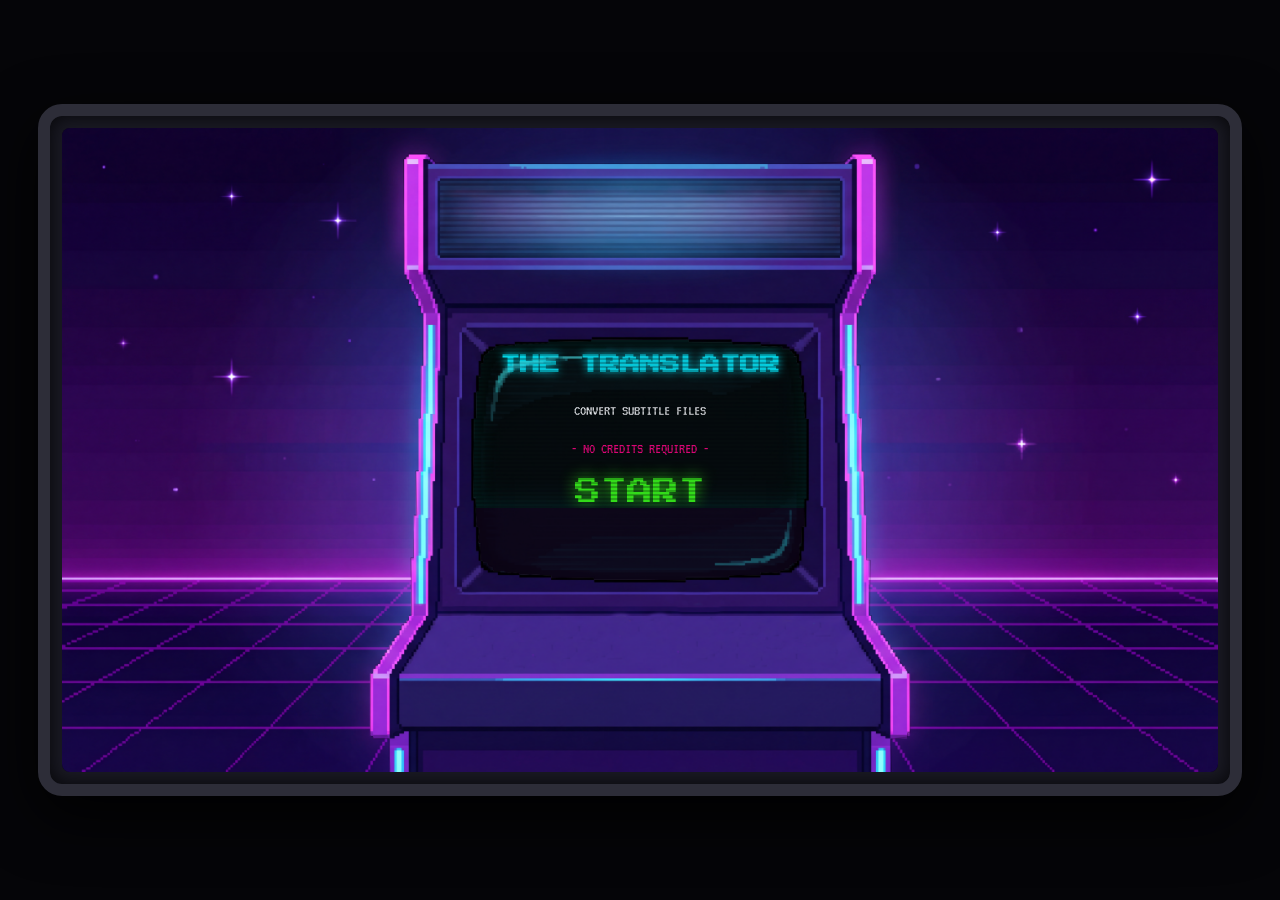
==== commit 70aa34c3: "Add files via upload" ====
--- a/index.html
+++ b/index.html
@@ -19,71 +19,74 @@
 <body>
 
 <div class="screen-wrapper">
-    <!-- THE ARCADE CONVERTER -->
-    <div class="arcade-wrapper">
+    <!-- The physical housing with rounded borders -->
+    <div class="arcade-cabinet">
         
-        <!-- LAYER 0: Deep Space Background (Fixed lowercase 'b') -->
-        <img src="background.png" class="space-bg-layer" alt="">
-        
-        <!-- LAYER 1: The Cosmos Canvas (Stars, Planets, UFOs) -->
-        <canvas id="cosmosCanvas" class="cosmos-canvas-layer"></canvas>
+        <!-- THE ARCADE CONVERTER -->
+        <div class="arcade-wrapper">
+            
+           <!-- LAYER 0: Deep Space Background -->
+            <img src="Background.png" class="space-bg-layer" alt="">
+            
+            <!-- LAYER 1: The Cosmos Canvas (Stars, Planets, UFOs) -->
+            <canvas id="cosmosCanvas" class="cosmos-canvas-layer"></canvas>
 
-        <!-- LAYER 2: The Transparent Cabinet Image -->
-        <img src="cabinet-cutout.png" class="cabinet-layer" alt="Cabinet Deck">
+            <!-- LAYER 2: The Transparent Cabinet Image -->
+            <img src="cabinet-cutout.png" class="cabinet-layer" alt="Cabinet Deck">
 
-        <!-- LAYER 2.5: The Full-Canvas Marquee Stack -->
-        <div class="full-canvas-marquee">
-            <img src="marquee.png" class="marquee-full-layer" alt="Marquee Base">
-            <img src="T.png" class="marquee-full-layer m-flicker delay-1" alt="T">
-            <img src="B.png" class="marquee-full-layer m-flicker delay-2" alt="B">
-            <img src="L.png" class="marquee-full-layer m-flicker delay-3" alt="L">
-            <img src="C.png" class="marquee-full-layer m-flicker delay-4" alt="C">
-            <img src="RightStar.png" class="marquee-full-layer star-right" alt="*">
-        </div>
+            <!-- LAYER 2.5: The Full-Canvas Marquee Stack -->
+            <div class="full-canvas-marquee">
+                <img src="marquee.png" class="marquee-full-layer" alt="Marquee Base">
+                <img src="T.png" class="marquee-full-layer m-flicker delay-1" alt="T">
+                <img src="B.png" class="marquee-full-layer m-flicker delay-2" alt="B">
+                <img src="L.png" class="marquee-full-layer m-flicker delay-3" alt="L">
+                <img src="C.png" class="marquee-full-layer m-flicker delay-4" alt="C">
+                <img src="RightStar.png" class="marquee-full-layer star-right" alt="*">
+            </div>
 
-        <!-- LAYER 3: The CRT Screen -->
-        <div class="crt-content">
-            <div class="inner-scanlines"></div>
-            
-            <!-- STATE 0: Attract Mode (Boot Up) -->
-            <div class="crt-state active-state" id="state0-attract">
-                <h2 class="attract-title">THE TRANSLATOR</h2>
-                <p class="attract-sub">CONVERT SUBTITLE FILES</p>
-                <p class="attract-sub pink">- NO CREDITS REQUIRED -</p>
+            <!-- LAYER 3: The CRT Screen -->
+            <div class="crt-content">
+                <div class="inner-scanlines"></div>
                 
-                <div class="start-btn-container">
-                    <span class="arcade-start-text blink">START</span>
+                <!-- STATE 0: Attract Mode (Boot Up) -->
+                <div class="crt-state active-state" id="state0-attract">
+                    <h2 class="attract-title">THE TRANSLATOR</h2>
+                    <p class="attract-sub">CONVERT SUBTITLE FILES</p>
+                    <p class="attract-sub pink">- NO CREDITS REQUIRED -</p>
+                    
+                    <div class="start-btn-container">
+                        <span class="arcade-start-text blink">START</span>
+                    </div>
                 </div>
             </div>
-        </div>
 
-        <!-- LAYER 4: The Interactive Control Deck -->
-        <div class="control-deck">
-            <!-- Master Actions -->
-            <button class="arcade-btn load-btn" id="uploadBtn" title="Load File"></button>
-            <button class="arcade-btn ignore-btn" id="ignoreBtn" title="Ignore Warnings"></button>
-            <button class="arcade-btn execute-btn" id="executeBtn" title="Execute Conversion"></button>
-            <button class="arcade-btn reset-btn" id="resetBtn" title="Reset Machine"></button>
-            <button class="arcade-btn hq-btn" id="arcadeBtn" title="Return to HQ"></button>
+            <!-- LAYER 4: The Interactive Control Deck -->
+            <div class="control-deck">
+                <!-- Master Actions -->
+                <button class="arcade-btn load-btn" id="uploadBtn" title="Load File"></button>
+                <button class="arcade-btn ignore-btn" id="ignoreBtn" title="Ignore Warnings"></button>
+                <button class="arcade-btn execute-btn" id="executeBtn" title="Execute Conversion"></button>
+                <button class="arcade-btn reset-btn" id="resetBtn" title="Reset Machine"></button>
+                <button class="arcade-btn hq-btn" id="arcadeBtn" title="Return to HQ"></button>
 
-            <!-- Timecode Calibrators -->
-            <button class="arcade-btn cal-btn minus-btn" id="decreaseTime" title="Shift Backward"></button>
-            <button class="arcade-btn cal-btn plus-btn" id="increaseTime" title="Shift Forward"></button>
+                <!-- Timecode Calibrators -->
+                <button class="arcade-btn cal-btn minus-btn" id="decreaseTime" title="Shift Backward"></button>
+                <button class="arcade-btn cal-btn plus-btn" id="increaseTime" title="Shift Forward"></button>
 
-            <!-- Format Outputs -->
-            <button class="arcade-btn format-btn srt-btn" data-format="srt"></button>
-            <button class="arcade-btn format-btn vtt-btn" data-format="vtt"></button>
-            <button class="arcade-btn format-btn ttml-btn" data-format="ttml"></button>
-            <button class="arcade-btn format-btn xml-btn" data-format="xml"></button>
-            <button class="arcade-btn format-btn txt-btn" data-format="txt"></button>
-            
-            <!-- Hidden File Input -->
-            <input type="file" id="fileInput" accept=".srt,.vtt,.ttml,.xml,.txt" style="display: none;">
+                <!-- Format Outputs -->
+                <button class="arcade-btn format-btn srt-btn" data-format="srt"></button>
+                <button class="arcade-btn format-btn vtt-btn" data-format="vtt"></button>
+                <button class="arcade-btn format-btn ttml-btn" data-format="ttml"></button>
+                <button class="arcade-btn format-btn xml-btn" data-format="xml"></button>
+                <button class="arcade-btn format-btn txt-btn" data-format="txt"></button>
+                
+                <!-- Hidden File Input -->
+                <input type="file" id="fileInput" accept=".srt,.vtt,.ttml,.xml,.txt" style="display: none;">
+            </div>
         </div>
     </div>
 </div>
 
-<!-- Update this to match your actual JS file name -->
 <script src="app.js"></script>
 </body>
 </html>
--- a/style.css
+++ b/style.css
@@ -25,21 +25,76 @@
         /* ========================================================
            A.C.E. CONVERTER SPECIFIC STYLING
            ======================================================== */
-        .arcade-wrapper {
-          position: relative;
-          width: 100%; 
-          aspect-ratio: 5504 / 3072 !important; /* Locks to exact PSD dimensions */
-          margin: 0 auto; 
+/* ========================================================
+           A.C.E. CONVERTER SPECIFIC STYLING
+           ======================================================== */
+        .screen-wrapper {
+            width: 100vw;
+            height: 100vh;
+            display: flex;
+            justify-content: center;
+            align-items: center;
+            background-color: #050508;
+            padding: 3vh 3vw; 
+            box-sizing: border-box;
         }
 
-/* LAYER 1: CRT Text Content */
+        .arcade-cabinet {
+            background: #1a1a24;
+            border: 12px solid #2d2d38;
+            border-radius: 24px;
+            box-shadow: 0 20px 60px rgba(0,0,0,0.9), inset 0 0 20px rgba(0,0,0,0.8);
+            padding: 12px;
+            width: 100%;
+            height: 100%;
+            display: flex;
+            justify-content: center;
+            align-items: center;
+            box-sizing: border-box;
+        }
+
+        .arcade-wrapper {
+            position: relative;
+            width: 100%;
+            height: auto;
+            max-height: 100%;
+            aspect-ratio: 5504 / 3072 !important; 
+            margin: 0 auto; 
+            border-radius: 8px;
+            overflow: hidden; 
+            background-color: #0b0213; /* Just a dark fallback */
+        }
+
+        /* --- THE LAYER SANDWICH --- */
+        .space-bg-layer {
+          position: absolute; z-index: 0;
+          top: 0; left: 0; width: 100%; height: 100%;
+          object-fit: cover; 
+          pointer-events: none;
+        }
+
+        .cosmos-canvas-layer {
+          position: absolute; z-index: 1;
+          top: 0; left: 0; width: 100%; height: 100%;
+          pointer-events: none;
+        }
+
+        .cabinet-layer {
+          position: absolute; z-index: 2;
+          top: 0; left: 0; width: 100%; height: 100%;
+          object-fit: cover; 
+          pointer-events: none; 
+        }
+
+        /* LAYER 1: CRT Text Content */
         .crt-content {
           position: absolute;
           z-index: 1;
-          top: 30%;    /* Pulled up */
-          left: 32%;   /* Pulled left */
-          width: 36%;  /* Widened */
-          height: 32%; /* Taller */
+          /* Exact PSD Coordinates Restored */
+          top: 33%;    
+          left: 35.5%;
+          width: 29%;
+          height: 26%;
           background-color: #020604;
           padding: 2%;
           box-sizing: border-box;
@@ -52,13 +107,17 @@
           transform-origin: center center;
           animation: 0.6s cubic-bezier(0.23, 1, 0.32, 1) forwards crtTurnOn;
           opacity: 0; 
+          
+          /* Enables Container Queries for bulletproof font scaling */
+          container-type: inline-size; 
         }
 
-@keyframes crtTurnOn {
-  0%   { transform: scale(0.02, 0.005); filter: brightness(10); opacity: 1; }
-  45%  { transform: scale(1, 0.01); filter: brightness(5); opacity: 1; }
-  100% { transform: scale(1, 1); filter: brightness(1); opacity: 1; }
-}
+        @keyframes crtTurnOn {
+          0%   { transform: scale(0.02, 0.005); filter: brightness(10); opacity: 1; }
+          45%  { transform: scale(1, 0.01); filter: brightness(5); opacity: 1; }
+          100% { transform: scale(1, 1); filter: brightness(1); opacity: 1; }
+        }
+
         .inner-scanlines {
           position: absolute;
           top: 0; left: 0; right: 0; bottom: 0;
@@ -66,183 +125,6 @@
           background-size: 100% 4px;
           pointer-events: none;
           z-index: 5;
-        }
-
-        .crt-header {
-            display: flex;
-            justify-content: space-between;
-            align-items: flex-end;
-            border-bottom: 2px dashed #00f0ff;
-            padding-bottom: 5px;
-            margin-bottom: 0; 
-            flex-shrink: 0;
-        }
-
-        .crt-header h2 {
-            font-family: 'Press Start 2P', monospace;
-            font-size: 0.8vw; /* Scaled down to prevent wrapping */
-            color: #00f0ff;
-            text-shadow: 0 0 8px #00f0ff;
-            margin: 0;
-            line-height: 1.2;
-        }
-
-        .crt-header .offset-display {
-            font-family: 'VT323', monospace;
-            font-size: 1.2vw; /* Scaled down */
-            color: #ff007f;
-            text-shadow: 0 0 8px #ff007f;
-            margin: 0;
-        }
-
-        .crt-body {
-            font-family: 'VT323', monospace;
-            font-size: 1vw; /* Scaled down */
-            color: #39ff14;
-            text-shadow: 0 0 5px #39ff14;
-            line-height: 1.2;
-            margin: 0;
-        }
-
-        .blink { animation: blinker 1s linear infinite; }
-        @keyframes blinker { 50% { opacity: 0; } }
-
-        /* LAYER 2: The Cabinet Image */
-        .cabinet-layer {
-          position: absolute;
-          z-index: 2;
-          top: 0; left: 0;
-          width: 100%; height: 100%;
-          background-size: 100% 100% !important; /* Forces image to match wrapper */
-          background-position: top left !important;
-          pointer-events: none; 
-        }
-
-        /* ========================================================
-           INTERACTIVE CONTROL DECK (100% PSD ACCURATE)
-           ======================================================== */
-        .control-deck {
-          position: absolute;
-          z-index: 5;
-          top: 0; left: 0;
-          width: 100%; height: 100%;
-        }
-
-        .arcade-btn {
-          position: absolute;
-          background-size: contain;
-          background-position: center;
-          background-repeat: no-repeat;
-          background-color: transparent;
-          border: none;
-          cursor: pointer;
-          outline: none;
-          /* Removed 'transform: translate' - pins directly to Top-Left */
-          transition: transform 0.1s cubic-bezier(0.4, 0, 0.2, 1);
-        }
-
-        .arcade-btn:active {
-          transform: translateY(4px);
-        }
-
-        /* --- Master Action Buttons (Top Row) --- */
-        /* Left Cluster */
-        .load-btn    { background-image: url('LOAD-UP.png');    left: 31.99%; top: 75.85%; width: 3.16%; height: 5.60%; }
-        .ignore-btn  { background-image: url('IGNORE-UP.png');  left: 35.90%; top: 75.85%; width: 3.18%; height: 5.57%; }
-        
-        /* Right Cluster */
-        .execute-btn { background-image: url('EXECUTE-UP.png'); left: 58.28%; top: 75.85%; width: 3.16%; height: 5.57%; }
-        .reset-btn   { background-image: url('RESET-UP.png');   left: 64.63%; top: 75.85%; width: 3.16%; height: 5.60%; }
-
-        /* --- Timecode Calibrators (Middle Dip, Swapped) --- */
-        .minus-btn   { background-image: url('--UP.png');       left: 46.18%; top: 74.87%; width: 2.71%; height: 4.43%; }
-        .plus-btn    { background-image: url('+-UP.png');       left: 50.49%; top: 74.74%; width: 2.69%; height: 4.43%; }
-
-        /* --- Format & Arcade Buttons (Bottom Row) --- */
-        .srt-btn  { background-image: url('SRT-UP.png');  left: 39.08%; top: 79.07%; width: 4.07%; height: 5.44%; }
-        .vtt-btn  { background-image: url('VTT-UP.png');  left: 43.48%; top: 79.20%; width: 4.05%; height: 5.37%; }
-        .ttml-btn { background-image: url('TTML-UP.png'); left: 47.80%; top: 79.30%; width: 4.03%; height: 5.37%; } 
-        .txt-btn  { background-image: url('TXT-UP.png');  left: 52.31%; top: 79.88%; width: 2.67%; height: 4.43%; }
-        .xml-btn  { background-image: url('XML-UP.png');  left: 55.72%; top: 79.88%; width: 2.71%; height: 4.43%; }
-        .hq-btn   { background-image: url('ARCADE-UP.png'); left: 61.45%; top: 79.30%; width: 3.18%; height: 5.60%; }
-
-
-/* ========================================================
-           FULL-CANVAS MARQUEE STACK
-           ======================================================== */
-        .full-canvas-marquee {
-            position: absolute;
-            top: 0; left: 0;
-            width: 100%; height: 100%;
-            z-index: 3; 
-            pointer-events: none; 
-            /* DELETE the mix-blend-mode line entirely! */
-        }
-
-        .marquee-full-layer {
-            position: absolute;
-            top: 0; left: 0;
-            width: 100%; height: 100%;
-            object-fit: cover; /* Locks the canvas tightly to the 16:9 frame */
-        }
-
-        /* The Animation Class */
-        .m-flicker {
-            animation: neonFlicker 3s infinite;
-        }
-
-        /* Staggered Timings for Chaos */
-        .delay-1 { animation-delay: 0.1s; animation-duration: 4s; }
-        .delay-2 { animation-delay: 1.5s; animation-duration: 2.2s; }
-        .delay-3 { animation-delay: 0.6s; animation-duration: 3.5s; }
-        .delay-4 { animation-delay: 2.3s; animation-duration: 2.8s; }
-
-        /* Left Star: Smooth Glowing Pulse */
-        .star-left {
-            animation: starTwinkle 1.5s infinite alternate;
-        }
-
-        /* Right Star: Broken Sputtering Neon */
-        .star-right {
-            animation: neonFlicker 3s infinite;
-            animation-delay: 1.2s; /* Desyncs the pop from the letters */
-        }
-
-        @keyframes neonFlicker {
-            0%, 94%, 96%, 100% { 
-                opacity: 1; 
-                filter: brightness(1);
-            }
-            95%, 97% { 
-                /* Drops opacity and dims the baked-in glow to look like dead plastic */
-                opacity: 0.15; 
-                filter: brightness(0.5);
-            }
-        }
-
-        @keyframes starTwinkle {
-            0% { opacity: 0.4; filter: brightness(0.8); }
-            100% { opacity: 1; filter: brightness(1.2) drop-shadow(0 0 5px #ffea00); }
-        }
-
-/* --- THE LAYER SANDWICH --- */
-        .space-bg-layer {
-          position: absolute; z-index: 0;
-          top: 0; left: 0; width: 100%; height: 100%;
-          object-fit: contain; pointer-events: none;
-        }
-
-        .cosmos-canvas-layer {
-          position: absolute; z-index: 1;
-          top: 0; left: 0; width: 100%; height: 100%;
-          pointer-events: none;
-        }
-
-        /* Update your existing cabinet-layer to z-index 2 */
-        .cabinet-layer {
-          position: absolute; z-index: 2;
-          top: 0; left: 0; width: 100%; height: 100%;
-          object-fit: contain; pointer-events: none; 
         }
 
         /* --- STATE 0 CRT TYPOGRAPHY --- */
@@ -260,7 +142,7 @@
         .attract-title {
             font-family: 'Press Start 2P', monospace;
             color: #00f0ff;
-            font-size: 1.2vw; /* Scaled down */
+            font-size: 7cqw; /* 7% of the CRT Box Width */
             margin-bottom: 4%;
             text-shadow: 0 0 10px #00f0ff;
         }
@@ -268,7 +150,7 @@
         .attract-sub {
             font-family: 'VT323', monospace;
             color: #fff;
-            font-size: 1.1vw; /* Scaled down */
+            font-size: 5.5cqw; 
             margin-bottom: 2%;
         }
         .attract-sub.pink { color: #ff007f; margin-bottom: 8%; }
@@ -276,7 +158,7 @@
         .arcade-start-text {
             font-family: 'Press Start 2P', monospace;
             color: #39ff14;
-            font-size: 1.8vw; /* Scaled down */
+            font-size: 9cqw; 
             cursor: pointer;
             text-shadow: 0 0 15px #39ff14;
             pointer-events: auto; 
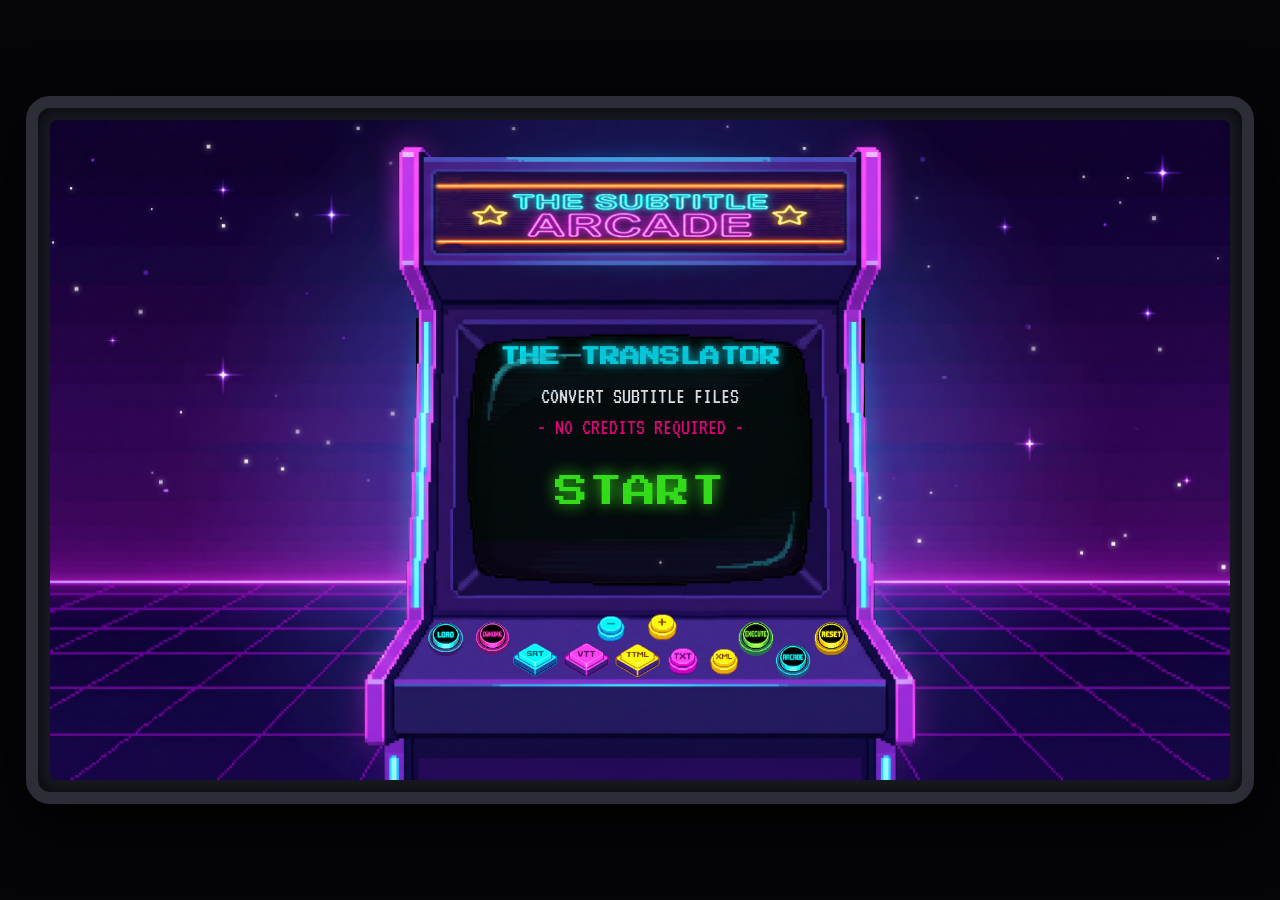
==== commit c85d10aa: "Add files via upload" ====
--- a/index.html
+++ b/index.html
@@ -19,32 +19,18 @@
 <body>
 
 <div class="screen-wrapper">
-    <!-- The physical housing with rounded borders -->
     <div class="arcade-cabinet">
         
         <!-- THE ARCADE CONVERTER -->
         <div class="arcade-wrapper">
             
-           <!-- LAYER 0: Deep Space Background -->
+            <!-- LAYER 0: Deep Space Background -->
             <img src="Background.png" class="space-bg-layer" alt="">
             
             <!-- LAYER 1: The Cosmos Canvas (Stars, Planets, UFOs) -->
             <canvas id="cosmosCanvas" class="cosmos-canvas-layer"></canvas>
 
-            <!-- LAYER 2: The Transparent Cabinet Image -->
-            <img src="cabinet-cutout.png" class="cabinet-layer" alt="Cabinet Deck">
-
-            <!-- LAYER 2.5: The Full-Canvas Marquee Stack -->
-            <div class="full-canvas-marquee">
-                <img src="marquee.png" class="marquee-full-layer" alt="Marquee Base">
-                <img src="T.png" class="marquee-full-layer m-flicker delay-1" alt="T">
-                <img src="B.png" class="marquee-full-layer m-flicker delay-2" alt="B">
-                <img src="L.png" class="marquee-full-layer m-flicker delay-3" alt="L">
-                <img src="C.png" class="marquee-full-layer m-flicker delay-4" alt="C">
-                <img src="RightStar.png" class="marquee-full-layer star-right" alt="*">
-            </div>
-
-            <!-- LAYER 3: The CRT Screen -->
+            <!-- LAYER 2: The CRT Screen (Moved BEFORE the cabinet!) -->
             <div class="crt-content">
                 <div class="inner-scanlines"></div>
                 
@@ -60,29 +46,39 @@
                 </div>
             </div>
 
-            <!-- LAYER 4: The Interactive Control Deck -->
+            <!-- LAYER 3: The Transparent Cabinet Image (Traps the CRT) -->
+            <img src="cabinet-cutout.png" class="cabinet-layer" alt="Cabinet Deck">
+
+            <!-- LAYER 4: The Full-Canvas Marquee Stack -->
+            <div class="full-canvas-marquee">
+                <img src="marquee.png" class="marquee-full-layer" alt="Marquee Base">
+                <img src="T.png" class="marquee-full-layer m-flicker delay-1" alt="T">
+                <img src="B.png" class="marquee-full-layer m-flicker delay-2" alt="B">
+                <img src="L.png" class="marquee-full-layer m-flicker delay-3" alt="L">
+                <img src="C.png" class="marquee-full-layer m-flicker delay-4" alt="C">
+                <img src="RightStar.png" class="marquee-full-layer star-right" alt="*">
+            </div>
+
+            <!-- LAYER 5: The Interactive Control Deck -->
             <div class="control-deck">
-                <!-- Master Actions -->
                 <button class="arcade-btn load-btn" id="uploadBtn" title="Load File"></button>
                 <button class="arcade-btn ignore-btn" id="ignoreBtn" title="Ignore Warnings"></button>
                 <button class="arcade-btn execute-btn" id="executeBtn" title="Execute Conversion"></button>
                 <button class="arcade-btn reset-btn" id="resetBtn" title="Reset Machine"></button>
                 <button class="arcade-btn hq-btn" id="arcadeBtn" title="Return to HQ"></button>
 
-                <!-- Timecode Calibrators -->
                 <button class="arcade-btn cal-btn minus-btn" id="decreaseTime" title="Shift Backward"></button>
                 <button class="arcade-btn cal-btn plus-btn" id="increaseTime" title="Shift Forward"></button>
 
-                <!-- Format Outputs -->
                 <button class="arcade-btn format-btn srt-btn" data-format="srt"></button>
                 <button class="arcade-btn format-btn vtt-btn" data-format="vtt"></button>
                 <button class="arcade-btn format-btn ttml-btn" data-format="ttml"></button>
                 <button class="arcade-btn format-btn xml-btn" data-format="xml"></button>
                 <button class="arcade-btn format-btn txt-btn" data-format="txt"></button>
                 
-                <!-- Hidden File Input -->
                 <input type="file" id="fileInput" accept=".srt,.vtt,.ttml,.xml,.txt" style="display: none;">
             </div>
+            
         </div>
     </div>
 </div>
--- a/style.css
+++ b/style.css
@@ -1,165 +1,219 @@
 body {
-  margin: 0;
-  background-color: #0b0213;
-  display: flex;
-  justify-content: center;
-  align-items: center;
-  height: 100vh;
-  overflow: hidden;
-  font-family: 'Courier New', monospace;
-}
-
-/* ========================================================
-           GLOBAL BORDER OVERRIDE (Shrink-wraps the site border)
-           ======================================================== */
-        .arcade-cabinet {
-            height: auto !important;
-            max-height: none !important;
-        }
-        
-        .crt-screen {
-            height: auto !important;
-            display: block !important;
-        }
-
-        /* ========================================================
-           A.C.E. CONVERTER SPECIFIC STYLING
-           ======================================================== */
-/* ========================================================
-           A.C.E. CONVERTER SPECIFIC STYLING
-           ======================================================== */
-        .screen-wrapper {
-            width: 100vw;
-            height: 100vh;
-            display: flex;
-            justify-content: center;
-            align-items: center;
-            background-color: #050508;
-            padding: 3vh 3vw; 
-            box-sizing: border-box;
-        }
-
-        .arcade-cabinet {
-            background: #1a1a24;
-            border: 12px solid #2d2d38;
-            border-radius: 24px;
-            box-shadow: 0 20px 60px rgba(0,0,0,0.9), inset 0 0 20px rgba(0,0,0,0.8);
-            padding: 12px;
-            width: 100%;
-            height: 100%;
-            display: flex;
-            justify-content: center;
-            align-items: center;
-            box-sizing: border-box;
-        }
-
-        .arcade-wrapper {
-            position: relative;
-            width: 100%;
-            height: auto;
-            max-height: 100%;
-            aspect-ratio: 5504 / 3072 !important; 
-            margin: 0 auto; 
-            border-radius: 8px;
-            overflow: hidden; 
-            background-color: #0b0213; /* Just a dark fallback */
-        }
-
-        /* --- THE LAYER SANDWICH --- */
-        .space-bg-layer {
-          position: absolute; z-index: 0;
-          top: 0; left: 0; width: 100%; height: 100%;
-          object-fit: cover; 
-          pointer-events: none;
-        }
-
-        .cosmos-canvas-layer {
-          position: absolute; z-index: 1;
-          top: 0; left: 0; width: 100%; height: 100%;
-          pointer-events: none;
-        }
-
-        .cabinet-layer {
-          position: absolute; z-index: 2;
-          top: 0; left: 0; width: 100%; height: 100%;
-          object-fit: cover; 
-          pointer-events: none; 
-        }
-
-        /* LAYER 1: CRT Text Content */
-        .crt-content {
-          position: absolute;
-          z-index: 1;
-          /* Exact PSD Coordinates Restored */
-          top: 33%;    
-          left: 35.5%;
-          width: 29%;
-          height: 26%;
-          background-color: #020604;
-          padding: 2%;
-          box-sizing: border-box;
-          overflow: hidden;
-          box-shadow: inset 0 0 30px rgba(0, 240, 255, 0.15);
-          display: flex;
-          flex-direction: column;
-          justify-content: flex-start;
-          gap: 8px; 
-          transform-origin: center center;
-          animation: 0.6s cubic-bezier(0.23, 1, 0.32, 1) forwards crtTurnOn;
-          opacity: 0; 
-          
-          /* Enables Container Queries for bulletproof font scaling */
-          container-type: inline-size; 
-        }
-
-        @keyframes crtTurnOn {
-          0%   { transform: scale(0.02, 0.005); filter: brightness(10); opacity: 1; }
-          45%  { transform: scale(1, 0.01); filter: brightness(5); opacity: 1; }
-          100% { transform: scale(1, 1); filter: brightness(1); opacity: 1; }
-        }
-
-        .inner-scanlines {
-          position: absolute;
-          top: 0; left: 0; right: 0; bottom: 0;
-          background: linear-gradient(rgba(18, 16, 16, 0) 50%, rgba(0, 0, 0, 0.25) 50%);
-          background-size: 100% 4px;
-          pointer-events: none;
-          z-index: 5;
-        }
-
-        /* --- STATE 0 CRT TYPOGRAPHY --- */
-        .crt-state {
-            display: none;
-            flex-direction: column;
-            align-items: center;
-            justify-content: center;
-            width: 100%;
-            height: 100%;
-            text-align: center;
-        }
-        .crt-state.active-state { display: flex; }
-
-        .attract-title {
-            font-family: 'Press Start 2P', monospace;
-            color: #00f0ff;
-            font-size: 7cqw; /* 7% of the CRT Box Width */
-            margin-bottom: 4%;
-            text-shadow: 0 0 10px #00f0ff;
-        }
-
-        .attract-sub {
-            font-family: 'VT323', monospace;
-            color: #fff;
-            font-size: 5.5cqw; 
-            margin-bottom: 2%;
-        }
-        .attract-sub.pink { color: #ff007f; margin-bottom: 8%; }
-
-        .arcade-start-text {
-            font-family: 'Press Start 2P', monospace;
-            color: #39ff14;
-            font-size: 9cqw; 
-            cursor: pointer;
-            text-shadow: 0 0 15px #39ff14;
-            pointer-events: auto; 
-        }+      margin: 0;
+      background-color: #050508;
+      display: flex;
+      justify-content: center;
+      align-items: center;
+      height: 100vh;
+      overflow: hidden;
+      font-family: 'Courier New', monospace;
+    }
+
+    /* ========================================================
+       A.C.E. CONVERTER MASTER LAYOUT
+       ======================================================== */
+    .screen-wrapper {
+        width: 100vw;
+        height: 100vh;
+        display: flex;
+        justify-content: center;
+        align-items: center;
+        padding: 2vh 2vw; 
+        box-sizing: border-box;
+    }
+
+    /* The Physical Housing */
+    .arcade-cabinet {
+        background: #1a1a24;
+        border: 12px solid #2d2d38;
+        border-radius: 24px;
+        box-shadow: 0 20px 60px rgba(0,0,0,0.9), inset 0 0 20px rgba(0,0,0,0.8);
+        padding: 12px;
+        box-sizing: border-box;
+        display: flex;
+        justify-content: center;
+        align-items: center;
+        width: 100%;
+        max-width: calc((100vh - 4vh - 24px) * (5504 / 3072)); 
+    }
+
+    /* The Internal Screen & Deck Area */
+    .arcade-wrapper {
+        position: relative;
+        width: 100%;
+        border-radius: 8px;
+        overflow: hidden; 
+        background-color: #0b0213;
+        isolation: isolate; /* Forces browser to respect z-index bounds */
+    }
+
+    /* --- THE LAYER SANDWICH --- */
+    /* LAYER 0: Background */
+    .space-bg-layer {
+      position: absolute; z-index: 0;
+      top: 0; left: 0; width: 100%; height: 100%;
+      object-fit: cover; 
+      pointer-events: none;
+    }
+
+    /* LAYER 1: Cosmos Canvas */
+    .cosmos-canvas-layer {
+      position: absolute; z-index: 1;
+      top: 0; left: 0; width: 100%; height: 100%;
+      pointer-events: none;
+    }
+
+    /* LAYER 2: CRT Screen (Physically Behind Cabinet) */
+    .crt-content {
+      position: absolute;
+      z-index: 2; 
+      top: 30%;    
+      left: 31%;
+      width: 38%;
+      height: 34%;
+      background-color: #020604; 
+      box-sizing: border-box;
+      overflow: hidden;
+      display: flex;
+      flex-direction: column;
+      justify-content: center;
+      align-items: center;
+      transform-origin: center center;
+      animation: 0.6s cubic-bezier(0.23, 1, 0.32, 1) forwards crtTurnOn;
+      opacity: 0; 
+      container-type: inline-size; 
+    }
+
+    @keyframes crtTurnOn {
+      0%   { transform: scale(0.02, 0.005); opacity: 1; }
+      45%  { transform: scale(1, 0.01); opacity: 1; }
+      100% { transform: scale(1, 1); opacity: 1; }
+    }
+
+    /* LAYER 3: Cabinet Cutout */
+    .cabinet-layer {
+      position: relative; z-index: 3; 
+      display: block;
+      width: 100%; height: auto;
+      pointer-events: none; 
+    }
+
+    /* LAYER 4: Marquee Stack */
+    .full-canvas-marquee {
+        position: absolute;
+        top: 0; left: 0;
+        width: 100%; height: 100%;
+        z-index: 4;
+        pointer-events: none; 
+    }
+    .marquee-full-layer {
+        position: absolute;
+        top: 0; left: 0;
+        width: 100%; height: 100%;
+        object-fit: cover; 
+    }
+
+    /* LAYER 5: Interactive Deck */
+    .control-deck {
+      position: absolute;
+      z-index: 5;
+      top: 0; left: 0;
+      width: 100%; height: 100%;
+      pointer-events: none;
+    }
+
+    /* ========================================================
+       ANIMATIONS & BUTTONS
+       ======================================================== */
+    .m-flicker { animation: neonFlicker 3s infinite; }
+    .delay-1 { animation-delay: 0.1s; animation-duration: 4s; }
+    .delay-2 { animation-delay: 1.5s; animation-duration: 2.2s; }
+    .delay-3 { animation-delay: 0.6s; animation-duration: 3.5s; }
+    .delay-4 { animation-delay: 2.3s; animation-duration: 2.8s; }
+
+    .star-left { animation: starTwinkle 1.5s infinite alternate; }
+    .star-right { animation: neonFlicker 3s infinite; animation-delay: 1.2s; }
+
+    @keyframes neonFlicker {
+        0%, 94%, 96%, 100% { opacity: 1; filter: brightness(1); }
+        95%, 97% { opacity: 0.15; filter: brightness(0.5); }
+    }
+    @keyframes starTwinkle {
+        0% { opacity: 0.4; filter: brightness(0.8); }
+        100% { opacity: 1; filter: brightness(1.2) drop-shadow(0 0 5px #ffea00); }
+    }
+
+    /* --- STATE 0 CRT TYPOGRAPHY --- */
+    .crt-state {
+        display: none;
+        flex-direction: column;
+        align-items: center;
+        justify-content: center;
+        width: 100%;
+        height: 100%;
+        text-align: center;
+    }
+    .crt-state.active-state { display: flex; }
+
+    .attract-title {
+        font-family: 'Press Start 2P', monospace;
+        color: #00f0ff;
+        font-size: 4.5cqw; 
+        margin: 0 0 4% 0;
+        text-shadow: 0 0 10px #00f0ff;
+        white-space: nowrap;
+    }
+
+    .attract-sub {
+        font-family: 'VT323', monospace;
+        color: #fff;
+        font-size: 5cqw; 
+        margin: 0 0 2% 0;
+        white-space: nowrap;
+    }
+    .attract-sub.pink { color: #ff007f; margin-bottom: 8%; }
+
+    .arcade-start-text {
+        font-family: 'Press Start 2P', monospace;
+        color: #39ff14;
+        font-size: 7.5cqw; 
+        cursor: pointer;
+        text-shadow: 0 0 15px #39ff14;
+        pointer-events: auto; 
+    }
+
+    .blink { animation: blinker 1s linear infinite; }
+    @keyframes blinker { 50% { opacity: 0; } }
+
+    /* --- DECK BUTTONS --- */
+    .arcade-btn {
+      position: absolute;
+      background-size: contain;
+      background-position: center;
+      background-repeat: no-repeat;
+      background-color: transparent;
+      border: none;
+      cursor: pointer;
+      outline: none;
+      transition: transform 0.1s cubic-bezier(0.4, 0, 0.2, 1);
+      pointer-events: auto; 
+    }
+
+    .arcade-btn:active {
+      transform: translateY(4px);
+    }
+
+    .load-btn    { background-image: url('LOAD-UP.png');    left: 31.99%; top: 75.85%; width: 3.16%; height: 5.60%; }
+    .ignore-btn  { background-image: url('IGNORE-UP.png');  left: 35.90%; top: 75.85%; width: 3.18%; height: 5.57%; }
+    .execute-btn { background-image: url('EXECUTE-UP.png'); left: 58.28%; top: 75.85%; width: 3.16%; height: 5.57%; }
+    .reset-btn   { background-image: url('RESET-UP.png');   left: 64.63%; top: 75.85%; width: 3.16%; height: 5.60%; }
+
+    .minus-btn   { background-image: url('--UP.png');       left: 46.18%; top: 74.87%; width: 2.71%; height: 4.43%; }
+    .plus-btn    { background-image: url('+-UP.png');       left: 50.49%; top: 74.74%; width: 2.69%; height: 4.43%; }
+
+    .srt-btn  { background-image: url('SRT-UP.png');  left: 39.08%; top: 79.07%; width: 4.07%; height: 5.44%; }
+    .vtt-btn  { background-image: url('VTT-UP.png');  left: 43.48%; top: 79.20%; width: 4.05%; height: 5.37%; }
+    .ttml-btn { background-image: url('TTML-UP.png'); left: 47.80%; top: 79.30%; width: 4.03%; height: 5.37%; } 
+    .txt-btn  { background-image: url('TXT-UP.png');  left: 52.31%; top: 79.88%; width: 2.67%; height: 4.43%; }
+    .xml-btn  { background-image: url('XML-UP.png');  left: 55.72%; top: 79.88%; width: 2.71%; height: 4.43%; }
+    .hq-btn   { background-image: url('ARCADE-UP.png'); left: 61.45%; top: 79.30%; width: 3.18%; height: 5.60%; }
